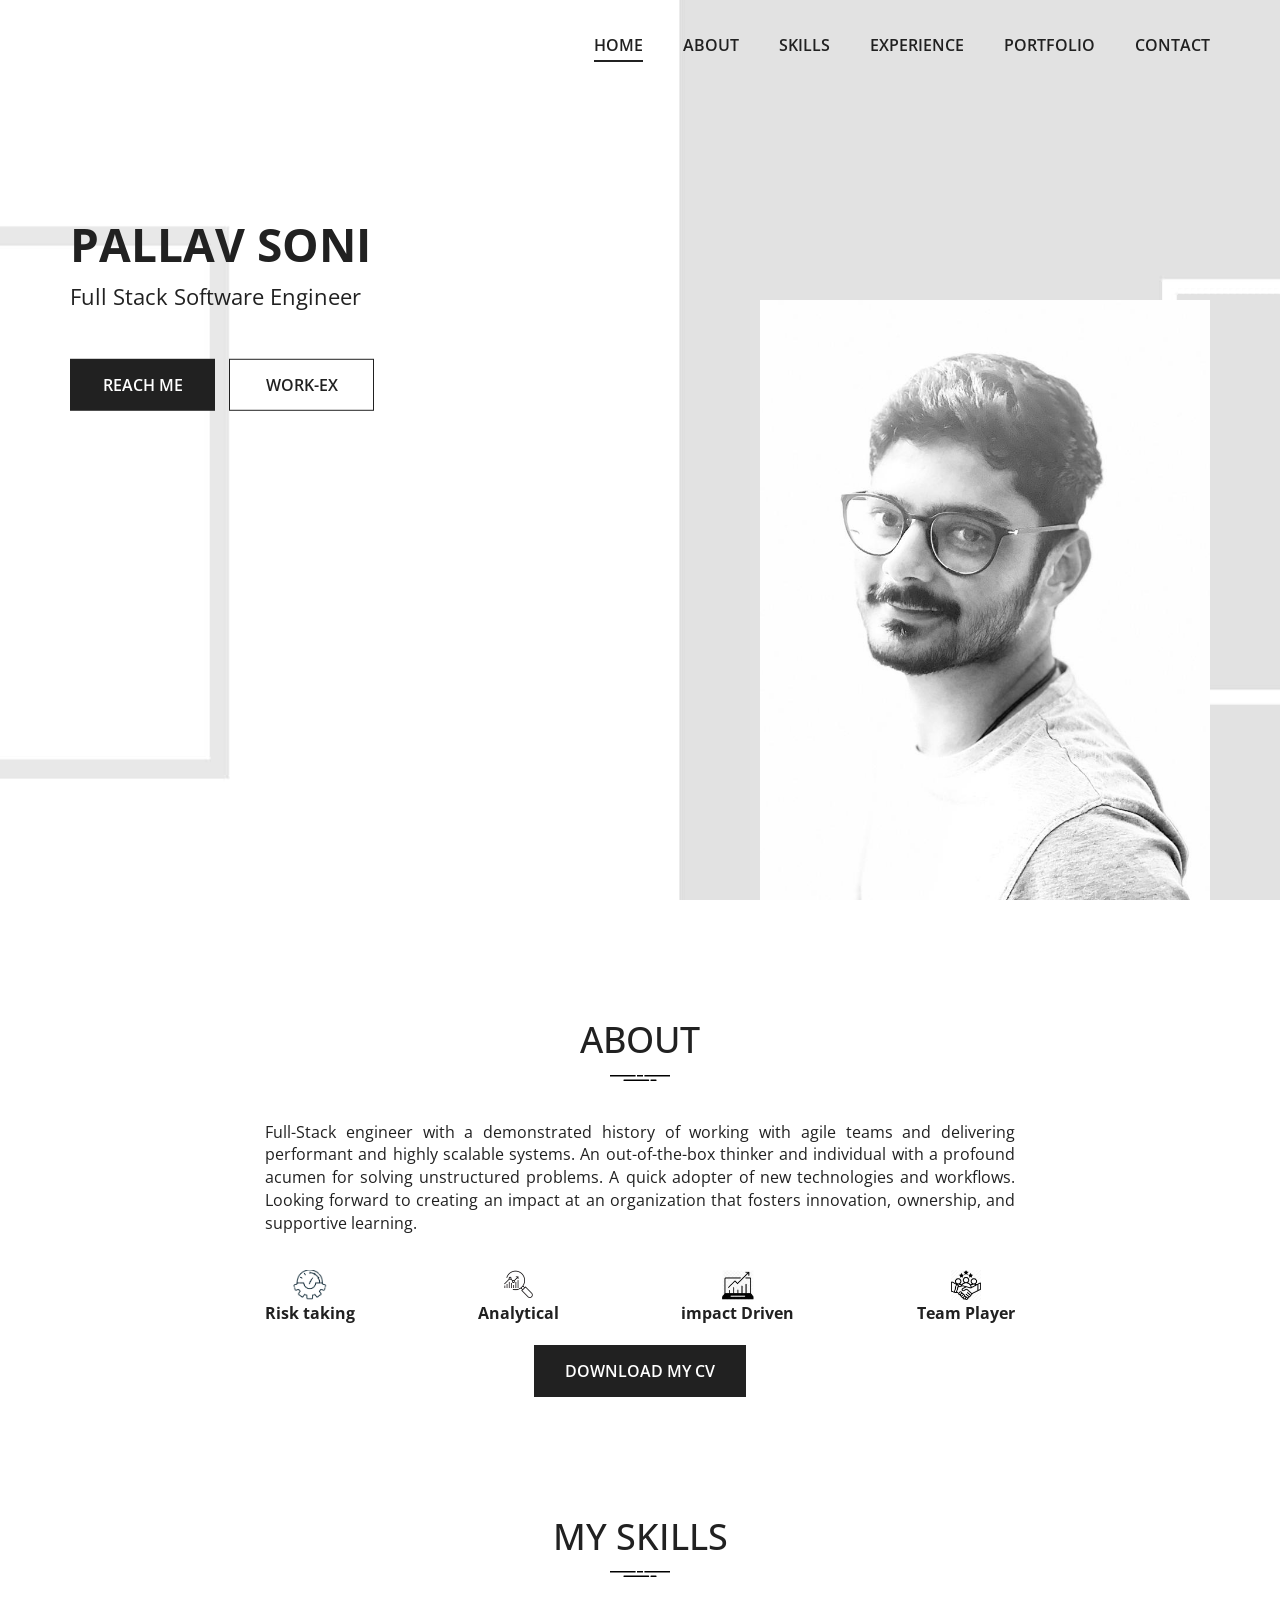
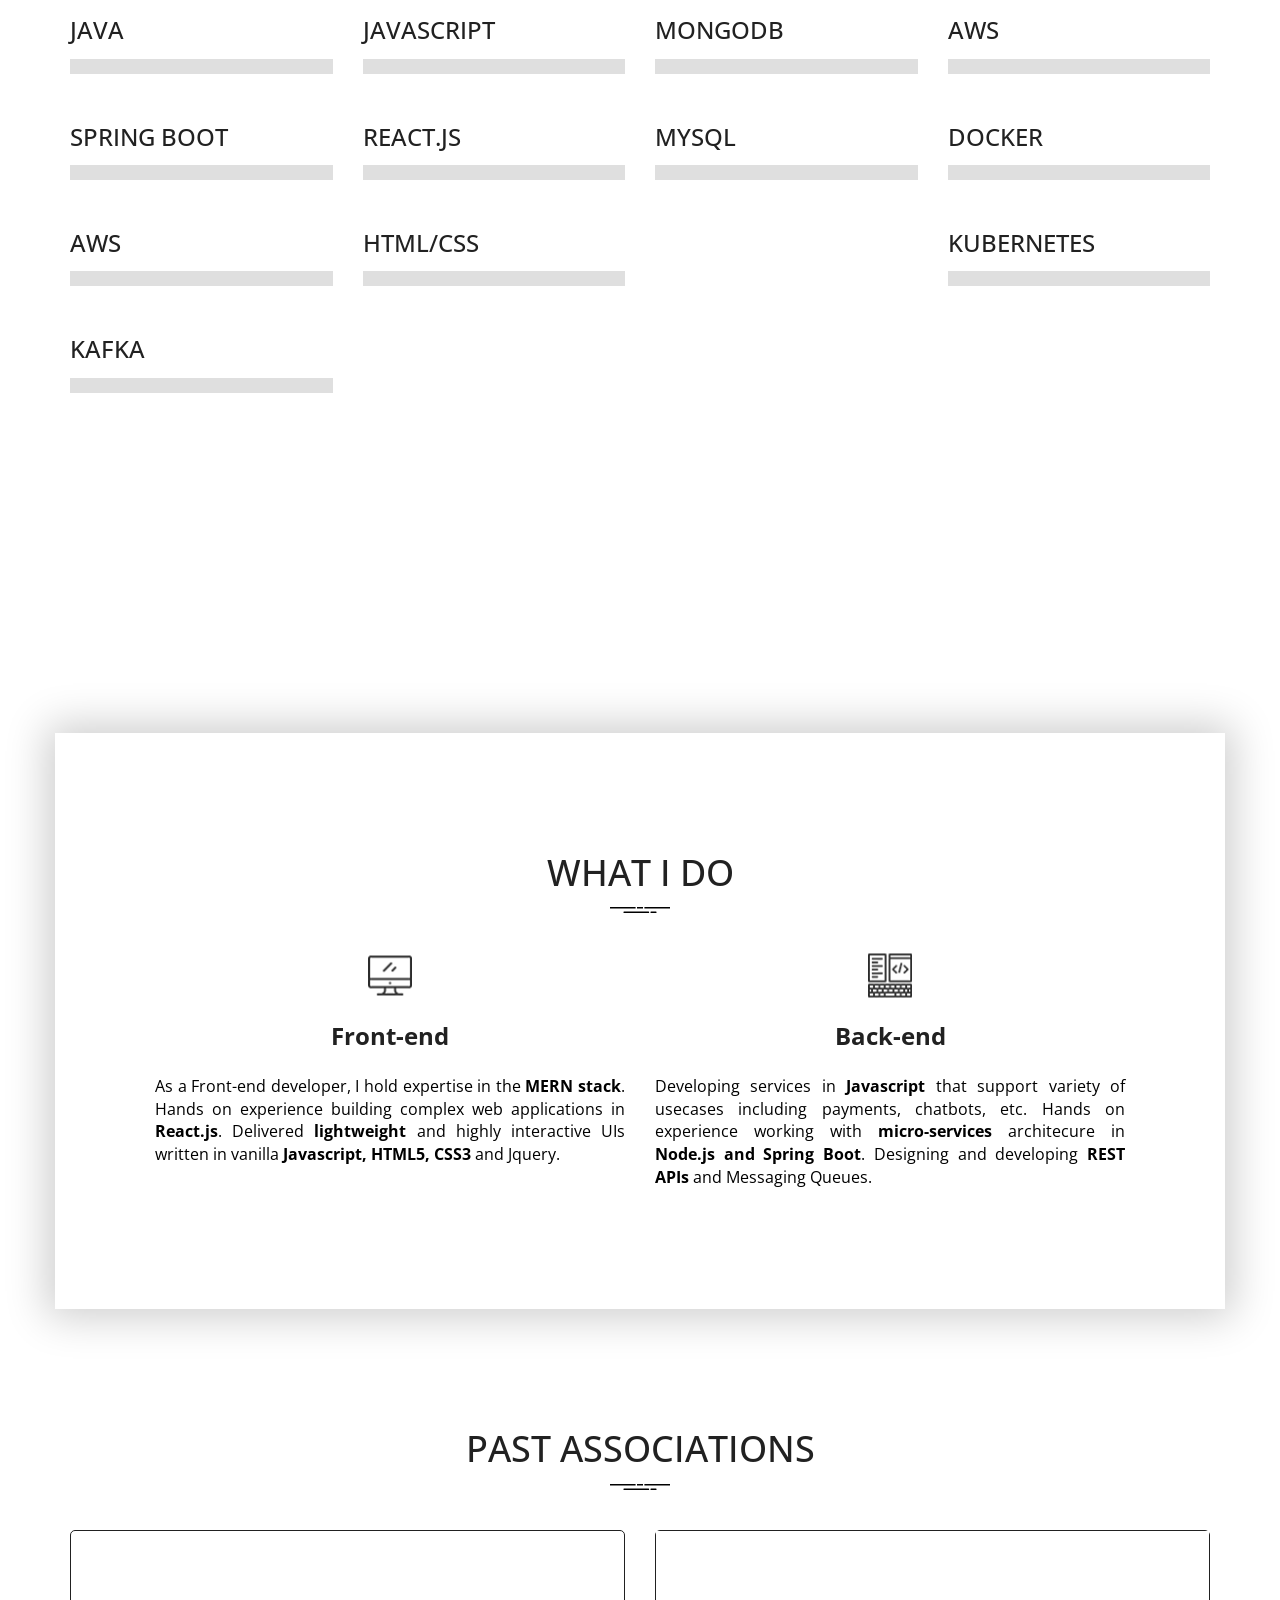
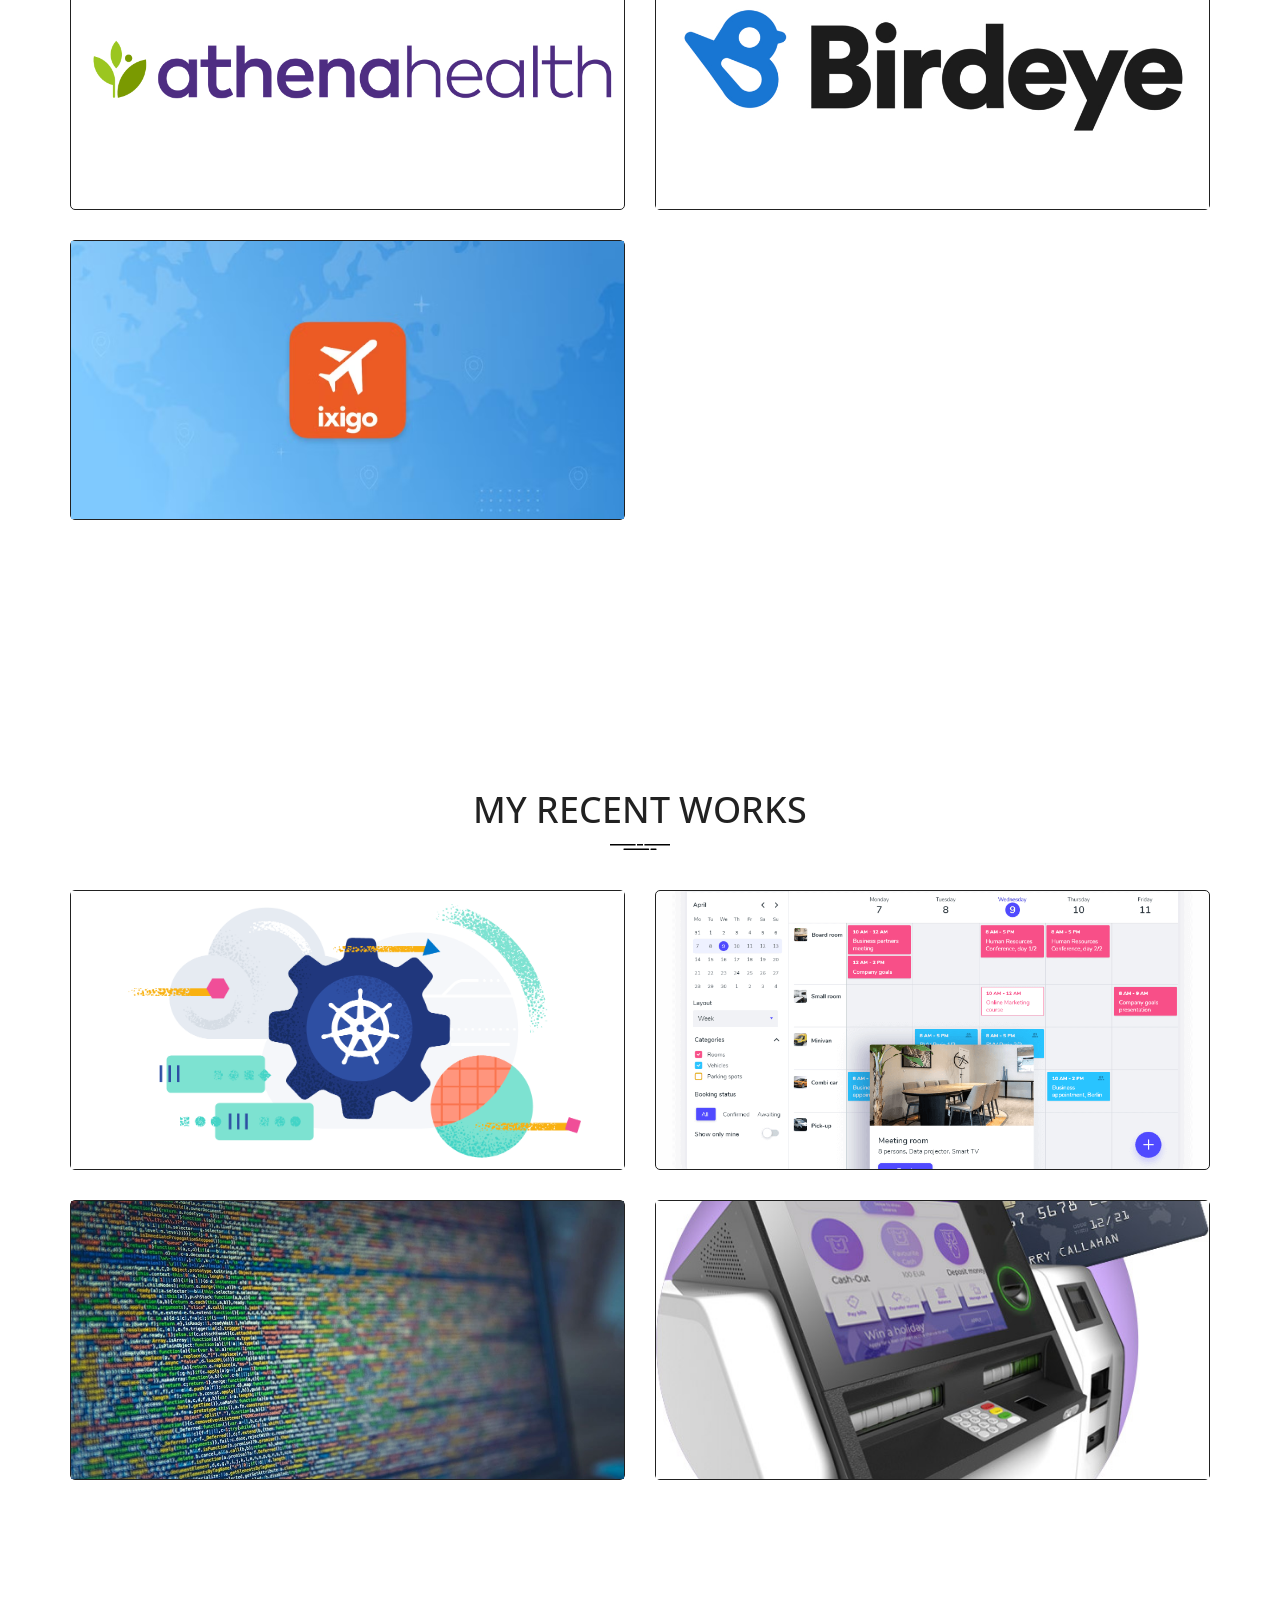
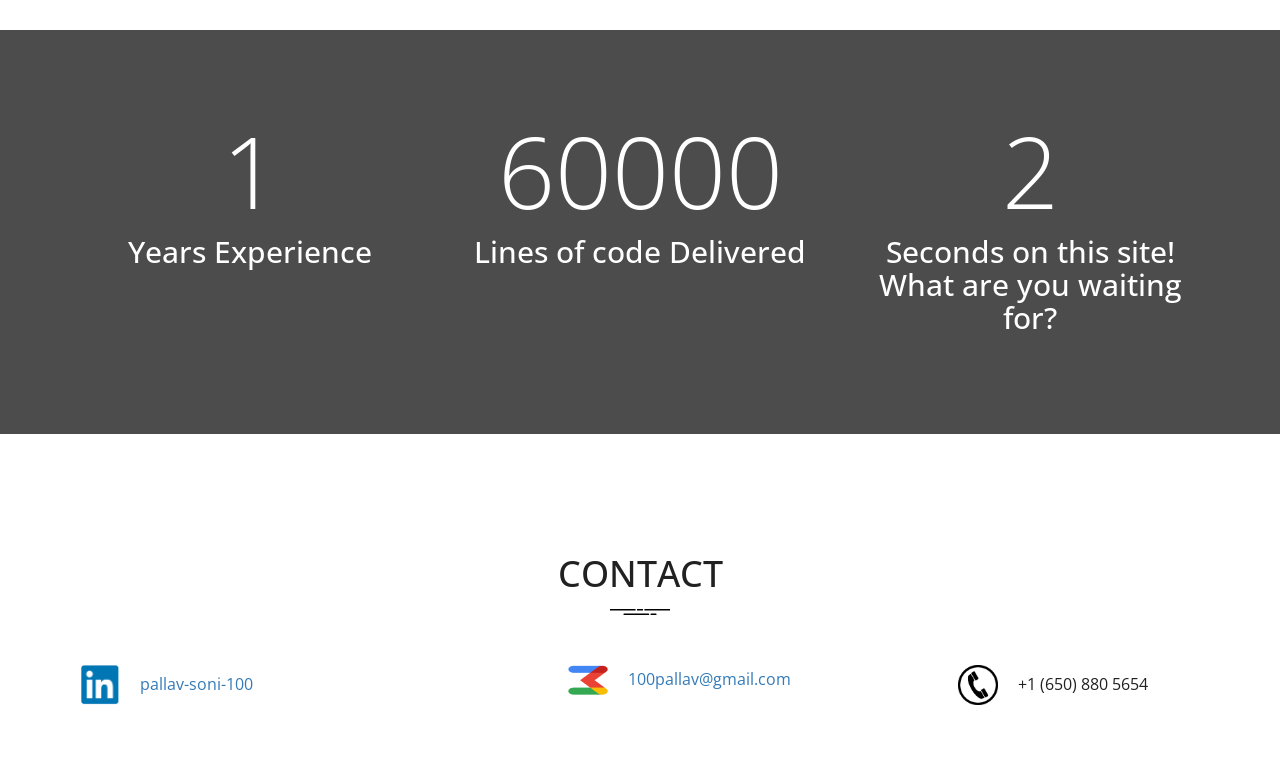
==== index.html @ d26f40dc "update" ====
<!DOCTYPE html>
<html lang="en">
<head>

    <!-- Basic Page Needs
    ================================================== -->
    <meta http-equiv="Content-Type" content="text/html; charset=utf-8">
    <meta http-equiv="X-UA-Compatible" content="IE=edge">

    <title>Portfolio</title>

    <meta name="description" content="">
    <meta name="author" content="">
    <meta name="keywords" content="">

    <!-- Mobile Specific Metas
    ================================================== -->
    <meta name="viewport" content="width=device-width, minimum-scale=1.0, maximum-scale=1.0">
    <meta name="apple-mobile-web-app-capable" content="yes" />

    <!-- Fonts -->
    <link href="https://fonts.googleapis.com/css?family=Open+Sans:300,400,600,700" rel="stylesheet">

    <!-- Favicon
    ================================================== -->
    <link rel="apple-touch-icon" sizes="180x180" href="assets/img/apple-touch-icon.png">
    <link rel="icon" type="image/png" sizes="16x16" href="assets/img/favicon.png">

    <!-- Stylesheets
    ================================================== -->
    <!-- Bootstrap core CSS -->
    <link href="assets/css/bootstrap.min.css" rel="stylesheet">

    <!-- Custom styles for this template -->
    <link href="assets/css/style.css" rel="stylesheet">
    <link href="assets/css/responsive.css" rel="stylesheet">

    <!-- HTML5 shim and Respond.js IE8 support of HTML5 elements and media queries -->
    <!--[if lt IE 9]>
    <script src="https://oss.maxcdn.com/libs/html5shiv/3.7.0/html5shiv.js"></script>
    <script src="https://oss.maxcdn.com/libs/respond.js/1.4.2/respond.min.js"></script>
    <![endif]-->

</head>
<body>

    <header id="masthead" class="site-header" data-anchor-target=".hero" data-top="background: rgba(255,255,255,0); padding: 30px 0; box-shadow: 0px 0px 20px 6px rgba(0, 0, 0, 0);" data-top-bottom="background: rgba(255,255,255,1); padding: 10px 0; box-shadow: 0px 0px 20px 6px rgba(0, 0, 0, 0.2);">
        <nav id="primary-navigation" class="site-navigation">
            <div class="container">
                <div class="navbar-header page-scroll">

                    <button type="button" class="navbar-toggle collapsed" data-target="#portfolio-perfect-collapse" aria-expanded="false" >
                        <span class="icon-bar"></span>
                        <span class="icon-bar"></span>
                        <span class="icon-bar"></span>
                    </button>
                    
                    <!-- <a href="#hero" class="site-logo"><img src="assets/img/logo.png" alt="logo"></a> -->

                </div><!-- /.navbar-header -->

                <div class="main-menu" id="portfolio-perfect-collapse">

                    <ul class="nav navbar-nav navbar-right">

                        <li class="page-scroll"><a href="#hero">Home</a></li>
                        <li class="page-scroll"><a href="#about">About</a></li>
                        <li class="page-scroll"><a href="#service">Skills</a></li>
                        <li class="page-scroll"><a href="#workex">Experience</a></li>
                        <li class="page-scroll"><a href="#portfolio">Portfolio</a></li>
                        <li class="page-scroll"><a href="#contact">Contact</a></li>
                        
                    </ul><!-- /.navbar-nav -->

                </div><!-- /.navbar-collapse -->

            </div>
        </nav><!-- /.primary-navigation -->
    </header><!-- /#header -->

    <div id="hero" class="hero">
        <div class="container">
            <div class="row">
                <div class="col-md-6">
                    <h1>Pallav Soni</h1>
                    <div class="page-scroll">
                        <p class="job-title">Full Stack Software Engineer</p>
                        <div class="clearfix visible-xxs"></div>
                        <div>
                        </br>
                        <a href="#contact" style="margin-right: 10px" class="btn btn-fill ">Reach Me</a>
                        <a href="#workex" class="btn btn-border">Work-ex</a>
                        <!-- <a href="#portfolio" class="btn btn-border">Outside Work</a> -->
                    </div>
                    </div>
                </div>
            
                <div class="col-md-6 text-right">
                    <img src="assets/img/ppp.jpg" alt="pallav soni">
                </div>
            </div>         
        </div>
    </div><!-- /.hero -->
    <!-- <div class="container">
        <div class="row">
            <a href="https://www.linkedin.com/company/athenahealth/" target="_blank" class="col-md-2 workex-item">
                <img src="assets/img/at.png" class="img-res work-img btn-border" alt="pallav soni">
            </a>
            <a href="https://www.linkedin.com/company/birdeye/" target="_blank" class="col-md-2 workex-item">
                <img src="assets/img/beye.jpeg" class="img-res work-img btn-border" alt="pallav soni">
            </a>
            <a href="https://www.linkedin.com/company/ixigo/" target="_blank"  class="col-md-2 workex-item">
                <img src="assets/img/ixi.avif" class="img-res work-img btn-border" alt="pallav soni">
            </a>
        </div>         
    </div> -->
    <main id="main" class="site-main">
        
        
        <section id="about" class="site-section section-about text-center">
            <div class="container">
                <div class="row">
                    <div class="col-md-8 col-md-offset-2">
                        <h2>About</h2>
                        <img src="assets/img/lines.svg" class="img-lines" alt="lines">
                        <p class="text-justify"> Full-Stack engineer with a demonstrated history of working with agile teams and delivering performant and highly scalable systems. An out-of-the-box thinker and individual with a profound acumen for solving unstructured problems. A quick adopter of new technologies and workflows. Looking forward to creating an impact at an organization that fosters innovation, ownership, and supportive learning.</p>
                        <div class="text-justify traits-list"> 
                            <span class="trait-item">
                                <img height="30" src="assets/img/risk.png"/>
                                <b>Risk taking</b>
                            </span>
                            <span class="trait-item">
                                <img height="30" src="assets/img/analyt.png"/>
                                <b>Analytical</b>
                            </span>
                            <span class="trait-item">
                                <img height="30" src="assets/img/impact.jpeg"/>
                                <b>impact Driven</b>
                            </span>   
                            <span class="trait-item">
                                <img height="30" src="assets/img/team.jpeg"/>
                                <b>Team Player</b>
                            </span>                        </div>                        
<a href="https://drive.google.com/file/d/1bVgTipdCfCD1JPhPyUHW-RSMj9tYXLcp/view?usp=sharing" class="btn btn-fill" target="_blank" download>Download my cv</a>
                    </div>
                </div>
            </div>
        </section><!-- /.secton-about -->

        <section class="site-section section-skills">
            <div class="container">
                <div class="text-center">
                    <h3>My Skills</h3>
                    <img src="assets/img/lines.svg" class="img-lines" alt="lines">
                </div>
                <div class="row">
                    <div class="col-md-3">
                        <div class="skill">
                            <h4>Java</h4>
                            <div class="progress">
                                <div class="progress-bar" role="progressbar" data-transitiongoal="85"></div><!-- /.progress-bar -->
                            </div><!-- /.progress -->
                        </div><!-- /.skill -->
                        <div class="skill">
                            <h4>Spring Boot</h4>
                            <div class="progress">
                                <div class="progress-bar" role="progressbar" data-transitiongoal="75"></div><!-- /.progress-bar -->
                            </div><!-- /.progress -->
                        </div><!-- /.skill -->
                        <div class="skill">
                            <h4>AWS</h4>
                            <div class="progress">
                                <div class="progress-bar" role="progressbar" data-transitiongoal="80"></div><!-- /.progress-bar -->
                            </div><!-- /.progress -->
                        </div><!-- /.skill -->
                        
                        <div class="skill">
                            <h4>Kafka</h4>
                            <div class="progress">
                                <div class="progress-bar" role="progressbar" data-transitiongoal="70"></div><!-- /.progress-bar -->
                            </div><!-- /.progress -->
                        </div><!-- /.skill -->
                    </div>
                    <div class="col-md-3">
                        <div class="skill">
                            <h4>Javascript</h4>
                            <div class="progress">
                                <div class="progress-bar" role="progressbar" data-transitiongoal="82"></div><!-- /.progress-bar -->
                            </div><!-- /.progress -->
                        </div><!-- /.skill -->
                        <div class="skill">
                            <h4>React.Js</h4>
                            <div class="progress">
                                <div class="progress-bar" role="progressbar" data-transitiongoal="90"></div><!-- /.progress-bar -->
                            </div><!-- /.progress -->
                        </div><!-- /.skill -->
                        <div class="skill">
                            <h4>Html/css</h4>
                            <div class="progress">
                                <div class="progress-bar" role="progressbar" data-transitiongoal="100"></div><!-- /.progress-bar -->
                            </div><!-- /.progress -->
                        </div><!-- /.skill -->
                    </div>
                    <div class="col-md-3">
                        <div class="skill">
                            <h4>MongoDB</h4>
                            <div class="progress">
                                <div class="progress-bar" role="progressbar" data-transitiongoal="95"></div><!-- /.progress-bar -->
                            </div><!-- /.progress -->
                        </div><!-- /.skill -->
                        <div class="skill">
                            <h4>MySQL</h4>
                            <div class="progress">
                                <div class="progress-bar" role="progressbar" data-transitiongoal="90"></div><!-- /.progress-bar -->
                            </div><!-- /.progress -->
                        </div><!-- /.skill -->
                    </div>
                    <div class="col-md-3">
                        <div class="skill">
                            <h4>AWS</h4>
                            <div class="progress">
                                <div class="progress-bar" role="progressbar" data-transitiongoal="60"></div><!-- /.progress-bar -->
                            </div><!-- /.progress -->
                        </div><!-- /.skill -->
                        <div class="skill">
                            <h4>Docker</h4>
                            <div class="progress">
                                <div class="progress-bar" role="progressbar" data-transitiongoal="75"></div><!-- /.progress-bar -->
                            </div><!-- /.progress -->
                        </div><!-- /.skill -->
                        <div class="skill">
                            <h4>Kubernetes</h4>
                            <div class="progress">
                                <div class="progress-bar" role="progressbar" data-transitiongoal="70"></div><!-- /.progress-bar -->
                            </div><!-- /.progress -->
                        </div><!-- /.skill -->
                    </div>
                </div>
            </div>
        </section><!-- /.secton-skills -->

        <section id="service" class="site-section section-services overlay text-center">
            <div class="container">
                <div class="row">
                    <div class="col-md-12">
                        <h3>What i do</h3>
                        <img src="assets/img/lines.svg" class="img-lines" alt="lines">
                    </div>
                    <div class="col-sm-6">
                        <div class="service">
                            <img src="assets/img/front-end.svg" alt="Front End Developer">
                            <h4>Front-end</h4>
                            <p class="text-justify">As a Front-end developer, I hold expertise in the <b>MERN stack</b>. Hands on experience building complex web applications in <b>React.js</b>. Delivered <b>lightweight</b> and highly interactive UIs written in vanilla <b>Javascript, HTML5, CSS3</b> and Jquery.</p>
                        </div><!-- /.service -->
                    </div>
                    <div class="col-sm-6">
                        <div class="service">
                            <img src="assets/img/back-end.svg" alt="Back End Developer">
                            <h4>Back-end</h4>
                            <p class="text-justify">Developing services in <b>Javascript</b> that support variety of usecases including payments, chatbots, etc. Hands on experience working with <b>micro-services</b> architecure in <b>Node.js and Spring Boot</b>. Designing and developing <b>REST APIs</b> and Messaging Queues.</p>
                        </div><!-- /.service -->
                    </div>
                </div>
            </div>
        </section><!-- /.secton-services -->


        <section id="workex" class="site-section section-portfolio">
            <div class="container">
                <div class="text-center">
                    <h3>Past Associations</h3>
                    <img src="assets/img/lines.svg" class="img-lines" alt="lines">
                </div>
                <div class="row">
                    <div class="col-md-6 col-xs-6">
                        <div class="portfolio-item" id="#workex1" onclick="openModal('#workex1')">
                            <img src="assets/img/at.png" class="img-res fit" alt="">
                            <div class="portfolio-item-info">
                                <h4>AthenaHealth</h4>
                                <!-- <a href="#" data-toggle="modal" data-target="#workex1"><span class="glyphicon glyphicon-eye-open"></span></a> -->
                                <a href="https://www.linkedin.com/company/athenahealth/" target="_blank"><span class="glyphicon glyphicon-link"></span> <span class="tooltiptext">LinkedIn</span></a>
                            </div>
                        </div>
                    </div>
                    <div class="col-md-6 col-xs-6">
                        <div class="portfolio-item" id="#workex2" onclick="openModal('#workex2')">
                            <img src="assets/img/beye.jpeg" class="img-res" alt="">
                            <div class="portfolio-item-info">
                                <h4>Birdeye
                               </h4>
                                <!-- <a href="#" data-toggle="modal" data-target="#workex2"><span class="glyphicon glyphicon-eye-open"></span></a> -->
                                <a href="https://www.linkedin.com/company/birdeye/"><span class="glyphicon glyphicon-link"></span> <span class="tooltiptext">LinkedIn</span></a>
                            </div>
                        </div>
                    </div>
                    <div class="col-md-6 col-xs-6">
                        <div class="portfolio-item" id="#workex3" onclick="openModal('#workex3')">
                            <img src="assets/img/ixi.avif" class="img-res" alt="">
                            <div class="portfolio-item-info">
                                <h4>Ixigo</h4>
                                <!-- <a href="#" data-toggle="modal" data-target="#workex3"><span class="glyphicon glyphicon-eye-open"></span></a> -->
                                <a href="https://github.com/pallav100/Dice-Roll-Skill" target="_blank"><span class="glyphicon glyphicon-link"></span>   <span class="tooltiptext">LinkedIn</span>
                                </a>
                            </div>
                        </div>
                    </div>
            </div>
        </section>

        <section id="portfolio" class="site-section section-portfolio">
            <div class="container">
                <div class="text-center">
                    <h3>My recent Works</h3>
                    <img src="assets/img/lines.svg" class="img-lines" alt="lines">
                </div>
                <div class="row">
                    
                   
                    <div class="col-md-6 col-xs-6">
                        <div class="portfolio-item"  onclick="openModal('#portfolioItem3')">
                            <img src="assets/img/plantd.png" class="img-res" alt="">
                            <div class="portfolio-item-info">
                                <h4>PlantD</h4>
                                <!-- <a href="#" data-toggle="modal" data-target="#portfolioItem3"><span class="glyphicon glyphicon-eye-open"></span></a> -->
                                <a href="https://plantd.org/" target="_blank"><span class="glyphicon glyphicon-link"></span><span class="tooltiptext">Website</span></a>
                            </div><!-- /.portfolio-item-info -->
                        </div><!-- /.portfolio-item -->
                    </div>
                    <div class="col-md-6 col-xs-6">
                        <div class="portfolio-item" onclick="openModal('#portfolioItem4')">
                            <img src="assets/img/reserv.png" class="img-res" alt="">
                            <div class="portfolio-item-info">
                                <h4>ResErVent - A room reservation service for CMU </h4>
                                <a href="https://github.com/pallav100/Reservent" target="_blank"><span class="glyphicon glyphicon-link"></span><span class="tooltiptext">Github</span></a>
                            </div><!-- /.portfolio-item-info -->
                        </div><!-- /.portfolio-item -->
                    </div>
                    <div class="col-md-6 col-xs-6">
                        <div class="portfolio-item" onclick="openModal('#portfolioItem2')">
                            <img src="assets/img/p2.jpg" class="img-res" alt="">
                            <div class="portfolio-item-info">
                                <h4>JQual - Static Code Analysis Tool
                               </h4>
                                <a href="https://github.com/RefactoringS23/Smell-Detector" target="_blank"><span class="glyphicon glyphicon-link"></span><span class="tooltiptext">Github</span></a>
                            </div><!-- /.portfolio-item-info -->
                        </div><!-- /.portfolio-item -->
                    </div>
                    <div class="col-md-6 col-xs-6">
                        <div class="portfolio-item" onclick="openModal('#portfolioItem1')">
                            <img src="assets/img/atm.jpeg" class="img-res" alt="">
                            <div class="portfolio-item-info">
                                <h4>ATM Software</h4>
                                <a href="https://github.com/pallav100/ATM" target="_blank"><span class="glyphicon glyphicon-link"></span><span class="tooltiptext">Github</span></a>
                            </div><!-- /.portfolio-item-info -->
                        </div><!-- /.portfolio-item -->
                    </div>
                </div>
            </div>
        </section><!-- /.secton-portfolio -->

        
        <!-- /.secton-portfolio -->

        <section class="site-section section-counters text-center">
            <div class="container">
                <div class="row">
                    <div class="col-sm-4 col-xs-12">
                        <p class="counter start" data-to="2" data-speed="2000">0</p>
                        <h4>Years Experience</h4>
                    </div>
                    <div class="col-sm-4 col-xs-12">
                        <p class="counter start" data-to="200000" data-speed="2000">0</p>       
                        <h4>Lines of code Delivered</h4>      
                    </div>
                    <div class="col-sm-4 col-xs-12">
                        <p id="infinity" class="counter" data-from="0" data-to="1" data-speed="1000">0</p>
                        <h4>Seconds on this site!<br>What are you waiting for?</h4>
                    </div>
                </div>
            </div>
        </section><!-- /.section-counters -->

        <section id="contact" class="site-section text-center pb-5">
            <div class="container">

                <h3>Contact</h3>
                <img src="assets/img/lines.svg" class="img-lines" alt="lines">
                    <div class="row">
                        <div class="col-sm-5 contact-item">
                            <img height="40" width="40" src="assets/img/linkedin.png" alt="">
                            <a target="_blank" href="https://www.linkedin.com/in/pallav-soni-100/">pallav-soni-100</a>
                        </div>
                        <div class="col-sm-4 contact-item">
                            <img height="30" width="40" src="assets/img/gmail.png" alt="">
                            <a target="_blank" href="mailto:100pallav@gmail.com">100pallav@gmail.com</a>
                        </div>
                        <div class="col-sm-3 contact-item">
                            <img height="40" width="40" src="assets/img/phone.png" alt="">
                            <span>+1 (650) 880 5654</span>
                        </div>
                    </div>
            </div>
        </section><!-- /.section-form -->

    </main><!-- /#main -->

    <footer id="colophon" class="site-footer hide">
        <div class="container">
            <div class="row">
                <div class="col-sm-4 col-xs-12">
                    <a class="icon facebook-bg" href="#"><i class="icon-facebook"></i></a>
                    <a class="icon twitter-bg" href="#"><i class="icon-twitter"></i></a>
                    <a class="icon gplus-bg" href="#"><i class="icon-linkedin"></i></a>
                    <a class="icon linkedin-bg" href="#"><i class="icon-gplus"></i></a>
                </div>
                <div class="col-sm-4 col-sm-offset-0 col-xs-6 col-xs-offset-3"><p class="copyright">2017. All Rights Reserved</p></div>
                <div class="col-sm-4 col-xs-3">
                    <div class="text-right page-scroll">
                        <a class="icon icon-up-bg" href="#hero"><i class="icon-up"></i></a>
                    </div>
                </div>
            </div>
        </div>
    </footer><!-- /#footer -->

    <!-- Modals -->
    <div id="workex1" class="modal fade work-modal" role="dialog">
        <div class="modal-dialog">
          <div class="modal-content">
            <div class="modal-header">
              <a onclick="closeModal('#workex1')" class="close" data-dismiss="modal"><span class="glyphicon glyphicon-remove"></span></a>
              <img class="img-res" src="assets/img/at.png" alt="">
            </div>
            <div class="modal-body">
              <h4 class="modal-title">Software Engineering Intern</h4>
              <p><b>Highlight: </b></p>
              <p>Development and pracitices within in a large team. Modular and futuristic code. Monitoring and performance improvements.</p>
          <p><b>Projects:</b> </p>
          <li>Launched a suite of React artifacts onto the NPM registry, enabling easy reuse of core functionalities and streamlined versioning </li>
          <li>Implemented HIPAA-compliant call-to-action status tags UI to monitor patient progress in a care program.</li>
          <li>Added API performance monitoring using Grafana K6 and optimized performance under peak load.</li>  
          <p></p>
          <p><b>Tech stack: </b> Javascript, NodeJS, React.js, Spring Boot, Jest, Junit, Typescript, GraphQL, AWS, and SQL.
          </p>
    
        </div>
            <div class="modal-footer">
              <a href="https://github.com/pallav100/ATM" class="btn btn-fill">Visit Page</a>
            </div>
          </div><!-- /.modal-content -->
        </div><!-- /.modal-dialog -->
      </div><!-- /.modal -->
      <div id="workex2" class="modal fade work-modal" role="dialog">
        <div class="modal-dialog">
          <div class="modal-content">
            <div class="modal-header">
              <a onclick="closeModal('#workex2')" class="close" data-dismiss="modal"><span class="glyphicon glyphicon-remove"></span></a>
              <img class="img-res" src="assets/img/beye.jpeg" alt="">
            </div>
            <div class="modal-body">
              <h4 class="modal-title">Software Engineer</h4>
              <p><b>Highlight: </b></p>
          <p></p>Agile software development keeping scale in mind. Owned projects end-2-end. Brief experince of mentoring junior engineers.</p>
          <p><b>Projects: </b></p>
          <li>Developed reports dashboard with a REST-based HTML to PDF service in node.js, slashing PDF generation time by 40%.</li>
          <li>Established a highly scalable payment micro-service, seamlessly managing 2K transactions per minute in Alpha.</li>  
          <li>Laid the foundation for the adoption of Typescript into the frontend monolith application. </li>
          <li>Investigated and fixed security loopholes in a client-server architecture supporting 5M+ users, boosting defense</li>
          <p></p>
          <p><b>Tech Stack:</b></p>
          <p>Javascript, Node.js, Java, Spring Boot, React.js, Redux, ElasticSearch, Redis, Kafka, and MongoDB.
        </p>

            </div>
            <div class="modal-footer">
              <a href="https://github.com/pallav100/ATM" class="btn btn-fill">Visit Page</a>
            </div>
          </div><!-- /.modal-content -->
        </div><!-- /.modal-dialog -->
      </div><!-- /.modal -->
      <div id="workex3" class="modal fade work-modal" role="dialog">
        <div class="modal-dialog">
          <div class="modal-content">
            <div class="modal-header">
              <a onclick="closeModal('#workex3')" class="close" data-dismiss="modal"><span class="glyphicon glyphicon-remove"></span></a>
              <img class="img-res" src="assets/img/ixi.avif" alt="">
            </div>
            <div class="modal-body">
              <h4 class="modal-title">Software Developer</h4>
              <p><b>Highlight: </b></p>
          <p></p>Devleoped interactive dasboard and optimized web page performance</p>
          <p><b>Projects: </b></p>
          <li style="text-align: justify; font-size: 14px;">Boosted itinerary webpage performance with lazy loading DOM and react memoization, resulting in quicker
            checkouts, higher customer conversions, and a Lighthouse score surge from 78 to 95.</li>
          <li style="text-align: justify; font-size: 14px;">Led a team of 4 to engineer an interactive business analytics dashboard using d3.js, capable of generating
            alerts for business metrics, and reporting any threshold violations</li>
          <p></p>
            <p><b>Tech Stack: </b></p>
            <p>Javascript, Jquery, NodeJS, ReactJS, Apollo + GraphQL, StoryBook, Jest, Babel, d3.js, SQL</p>

            </div>
            <div class="modal-footer">
              <a href="https://github.com/pallav100/ATM" class="btn btn-fill">Visit Page</a>
            </div>
          </div><!-- /.modal-content -->
        </div><!-- /.modal-dialog -->
      </div><!-- /.modal -->
    <div id="portfolioItem1" class="modal fade" role="dialog">
      <div class="modal-dialog">
        <div class="modal-content">
          <div class="modal-header">
            <a onclick="closeModal('#portfolioItem1')" class="close" data-dismiss="modal"><span class="glyphicon glyphicon-remove"></span></a>
            <img class="img-res" src="assets/img/atm.jpeg" alt="">
          </div>
          <div class="modal-body">
            <h4 class="modal-title">ATM Software</h4>
            <p><b>Purpose</b></p>
        <p></p>To support ATM operations - Withdraw/add money, balance enquiry, block card, change pin, notification</p>
        <p><b>Architecure style</b> - Micro-Services</p>
        <p><b>Technologies</b></p>
        <li>Spring Boot</li>
        <li> Eureka Discovery Client</li>
        <li>Webflux</li>  
        <li>MongoDB</li>
          </div>
          <div class="modal-footer">
            <a href="https://github.com/pallav100/ATM" class="btn btn-fill">Visit Page</a>
          </div>
        </div><!-- /.modal-content -->
      </div><!-- /.modal-dialog -->
    </div><!-- /.modal -->

    <div id="portfolioItem2" class="modal fade" role="dialog">
      <div class="modal-dialog">
        <div class="modal-content">
          <div class="modal-header">
            <a onclick="closeModal('#portfolioItem2')" class="close" data-dismiss="modal"><span class="glyphicon glyphicon-remove"></span></a>
            <img class="img-res" src="assets/img/p2.jpg" alt="">
          </div>
          <div class="modal-body">
            <h4 class="modal-title">JQual - Static Code Analysis Tool for Java Applications
            </h4>
            <p><b>Purpose</b></p>
            <p>A static analysis tool capable of finding code smells and recommending refactoring operations to improve code quality of Java projects.</p>
                    <p><b>Technologies</b></p>
                    <li>Java</li> 
                    <li>Eclipse JDT </li>
                    <li> Junit</li>
            </div>        
          <div class="modal-footer">
            <a href="#" class="btn btn-fill">Visit Page</a>
          </div>
        </div><!-- /.modal-content -->
      </div><!-- /.modal-dialog -->
    </div><!-- /.modal -->

    <div id="portfolioItem3" class="modal fade" role="dialog">
      <div class="modal-dialog">
        <div class="modal-content">
          <div class="modal-header">
            <a onclick="closeModal('#portfolioItem3')" class="close" data-dismiss="modal"><span class="glyphicon glyphicon-remove"></span></a>
            <img class="img-res" src="assets/img/plantd.png" alt="">
          </div>
          <div class="modal-body">
            <h4 class="modal-title">PlantD</h4>
            <p><b>Purpose</b></p>
            <p>A custom alexa skill capabale of playing a dice roll game and listing top 10 high scores. </p>
                <p><b>Architecure style</b> - Server-less (lambda)</p>
                    <p><b>Technologies</b></p>
                    <li>Node.js</li> 
                    <li>AWS Lambda </li>
                    <li> AWS DynamoDB</li>
                    <li>Alexa-skill-tesing-framework</li>  
                    <li>Typescript</li> 
            </div>
          <div class="modal-footer">
            <a href="https://github.com/pallav100/Dice-Roll-Skill"target="_blank" class="btn btn-fill">Visit Page</a>
          </div>
        </div><!-- /.modal-content -->
      </div><!-- /.modal-dialog -->
    </div><!-- /.modal -->

    <div id="portfolioItem4" class="modal fade" role="dialog">
      <div class="modal-dialog">
        <div class="modal-content">
          <div class="modal-header">
            <a onclick="closeModal('#portfolioItem4')" class="close" data-dismiss="modal"><span class="glyphicon glyphicon-remove"></span></a>
            <img class="img-res" src="assets/img/reserv.png" alt="">
          </div>
          <div class="modal-body">
            <h4 class="modal-title">ResErVent</h4>
            <p><b>Purpose</b></p>
            <p>An application to replace the cumbersome calendar based room reservation system at Carnegie Mellon University with an intuitive dashboard for instant room reservations, creating events, automated invites and getting priority sibscriptions to events.
                <p><b>Architecure style</b> - Micro-Services</p>
                    <p><b>Technologies</b></p>
                    <li>Node.js</li> 
                    <li>React.js</li> 
                    <li>Jest</li>  
                    <li>Seneca</li>  
                    <li>Docker </li>
                    <li> MonogDB</li>
                </div>
          <div class="modal-footer">
            <a href="https://github.com/pallav100/Reservent" target="_blank" class="btn btn-fill">Visit Page</a>
          </div>
        </div><!-- /.modal-content -->
      </div><!-- /.modal-dialog -->
    </div><!-- /.modal -->

    <div id="portfolioItem5" class="modal fade" role="dialog">
      <div class="modal-dialog">
        <div class="modal-content">
          <div class="modal-header">
            <a onclick="closeModal('#portfolioItem5')" class="close" data-dismiss="modal"><span class="glyphicon glyphicon-remove"></span></a>
            <img class="img-res" src="assets/img/p5.jpg" alt="">
          </div>
          <div class="modal-body">
            <h4 class="modal-title">Project title</h4>
            <p>Lorem ipsum dolor sit amet, consectetur adipiscing elit. Donec commodo finibus tristique. Maecenas dignissim condimentum sem eu tincidunt. Curabitur in dui quis magna vestibulum pulvinar a ut urna. Nam pellentesque mattis urna. Aenean eget lectus sit amet turpis facilisis consectetur quis vel ante. Integer in massa ut nibh ultricies sagittis imperdiet in ante. Nam sed turpis vel ante placerat feugiat ac tempus magna. Nam aliquet ullamcorper dolor non hendrerit.</p>
          </div>
          <div class="modal-footer">
            <a href="#" class="btn btn-fill">Visit Page</a>
          </div>
        </div><!-- /.modal-content -->
      </div><!-- /.modal-dialog -->
    </div><!-- /.modal -->

    <div id="portfolioItem6" class="modal fade" role="dialog">
      <div class="modal-dialog">
        <div class="modal-content">
          <div class="modal-header">
            <a onclick="closeModal('#portfolioItem6')" class="close" data-dismiss="modal"><span class="glyphicon glyphicon-remove"></span></a>
            <img class="img-res" src="assets/img/p6.jpg" alt="">
          </div>
          <div class="modal-body">
            <h4 class="modal-title">Project title</h4>
            <p>Lorem ipsum dolor sit amet, consectetur adipiscing elit. Donec commodo finibus tristique. Maecenas dignissim condimentum sem eu tincidunt. Curabitur in dui quis magna vestibulum pulvinar a ut urna. Nam pellentesque mattis urna. Aenean eget lectus sit amet turpis facilisis consectetur quis vel ante. Integer in massa ut nibh ultricies sagittis imperdiet in ante. Nam sed turpis vel ante placerat feugiat ac tempus magna. Nam aliquet ullamcorper dolor non hendrerit.</p>
          </div>
          <div class="modal-footer">
            <a href="#" class="btn btn-fill">Visit Page</a>
          </div>
        </div><!-- /.modal-content -->
      </div><!-- /.modal-dialog -->
    </div><!-- /.modal -->

    <!-- Bootstrap core JavaScript
    ================================================== -->
    <!-- Placed at the end of the document so the pages load faster -->
    <script src="https://ajax.googleapis.com/ajax/libs/jquery/3.1.1/jquery.min.js"></script>
    <script src="assets/js/bootstrap.min.js"></script>
    <script src="https://cdnjs.cloudflare.com/ajax/libs/jquery-easing/1.4.1/jquery.easing.min.js"></script>
    <script src="assets/js/skrollr.min.js"></script>
    <script src="https://cdnjs.cloudflare.com/ajax/libs/bootstrap-progressbar/0.9.0/bootstrap-progressbar.min.js"></script>
    <script src="assets/js/jquery.countTo.min.js"></script>
    <script src="assets/js/script.js"></script>
  
</body>
</html>
---- assets/css/style.css ----
/*
 * Theme Name: 
 * Theme URI: 
 * Author: Milan Savov
 * Author URI/Mail: milan.savov@gmail.com
 * Version: 1.0
 * */

/* FONT
================================================== */
@font-face {
  font-family: 'fontello';
  src: url('../fonts/fontello.eot?37927580');
  src: url('../fonts/fontello.eot?37927580#iefix') format('embedded-opentype'),
       url('../fonts/fontello.woff2?37927580') format('woff2'),
       url('../fonts/fontello.woff?37927580') format('woff'),
       url('../fonts/fontello.ttf?37927580') format('truetype'),
       url('../fonts/fontello.svg?37927580#fontello') format('svg');
  font-weight: normal;
  font-style: normal;
}
 
 [class^="icon-"]:before, [class*=" icon-"]:before {
  font-family: "fontello";
  font-style: normal;
  font-weight: normal;
  speak: none;
  display: inline-block;
  text-decoration: inherit;
  width: 1em;
  margin-right: .2em;
  text-align: center;
  font-variant: normal;
  text-transform: none;
  line-height: 1em;
  margin-left: .2em;
  -webkit-font-smoothing: antialiased;
  -moz-osx-font-smoothing: grayscale;
}
 
.icon-twitter:before { content: '\f099'; } /* '' */
.icon-facebook:before { content: '\f09a'; } /* '' */
.icon-gplus:before { content: '\f0d5'; } /* '' */
.icon-linkedin:before { content: '\f0e1'; } /* '' */
.icon-linkedin:before { content: '\f0e1'; } /* '' */
.icon-up:before { content: '\f176'; } /* '' */

/* CUSTOM RESETS
================================================== */
a {
    transition: color 0.25s ease-in-out;
    -moz-transition: color 0.25s ease-in-out;
    -webkit-transition: color 0.25s ease-in-out;
    -o-transition: color 0.25s ease-in-out;
    -ms-transition: color 0.25s ease-in-out;
}

a:focus,
a:hover {
    outline: 0 none;
    text-decoration: none;
}

h4 {
    font-size: 30px;
}

/* Buttons */ 
.btn {
    min-width: 145px;
    line-height: 50px;
    padding: 0 30px;
    font-size: 16px;
    font-weight: 600;
    text-transform: uppercase;
    border-radius: 0;
    transition: box-shadow 0.25s ease-in-out;
    -moz-transition: box-shadow 0.25s ease-in-out;
    -webkit-transition: box-shadow 0.25s ease-in-out;
    -o-transition: box-shadow 0.25s ease-in-out;
    -ms-transition: box-shadow 0.25s ease-in-out;
}

.btn-fill {
    color: #fff;
    background-color: #212121;
}

.btn-border {
    background-color: transparent;
    color: #212121;
    border: 1px solid #212121; 
}

.btn-fill:hover,
.btn-fill:focus {
    color: #fff;
}

.btn:hover,
.btn:focus {
    box-shadow: 0px 10px 18px 0px rgba(0, 0, 0, 0.15);
}

/* Input fields */
.form-control {
    padding-left: 10px;
    border: 0;
    border-bottom: 1px solid #212121;
    border-radius: 0;
    background-color: transparent; 
    box-shadow: none;
    outline: 0 none transparent;
    -webkit-appearance:none;
 }

textarea {
    margin-top: 40px;
    min-height: 200px;
    resize: none;
}

.form-control:focus {
    box-shadow: none;
    border-bottom-color: #e1e1e1;
}

::-moz-placeholder,
::-webkit-input-placeholder {
    font-size: 16px;
}

/* LAYOUT
================================================== */
html, body {
    width: 100%;
    height: 100%;
    margin: 0;
    padding: 0;
    font-family: 'Open Sans', sans-serif;
    font-size: 16px;
    color: #212121;
}

.img-res {
    display: block;
    width: 100vw;
    height: 100vh;
    max-width: 100%;
    max-height: 100%;
    object-fit: cover;
}
.work-img {
    height: 16vh;
    width: 20vw;
    display: inline;
    background-size: cover;
    /* hover */
}

.workex-item {
    display: inline;
    cursor: pointer;
    background-size: cover;

}
.modal-content{
    border: 2px solid ;
    border-radius: 20px !important;
    padding: 5px !important;
}
.work-modal {
        font-size: 15px;
}
.img-git ::before{
    border: 1px solid #fff;
    border-radius: 50%;
    /* width: 10px;
    height: 10px; */

}

.visible-xxs {
    display: none;
}

/* Background-color */
.gray-bg {
    background-color: #e1e1e1;
}

/* HEADER
================================================== */
.site-header {
    position: fixed;
    top: 0;
    width: 100%;
    background-color: transparent;
    z-index: 5;
}

.site-logo img {
    padding-bottom: 2px;
}

/* Navigation */
.navbar-nav > li > a {
    padding: 5px 0;
    font-weight: 600;
    color: #212121;
    text-transform: uppercase;
    border-bottom: 2px solid transparent;
    transition: border-color 0.25s ease-in-out;
    -moz-transition: border-color 0.25s ease-in-out;
    -webkit-transition: border-color 0.25s ease-in-out;
    -o-transition: border-color 0.25s ease-in-out;
    -ms-transition: border-color 0.25s ease-in-out;
}

.navbar-nav.navbar-right {
    margin-right: 0;
}

.navbar-nav > li + li > a {
    margin-left: 40px;
}

.navbar-nav > li > a:hover,
.navbar-nav > li.active > a,
.nav > li > a:hover,
.nav > li.active > a {
    background-color: transparent;
    border-bottom: 2px solid #212121;
}

.nav > li > a:focus {
    background-color: transparent;
}

/* HERO
================================================== */
.hero { 
    background: url(../img/hero.jpg) no-repeat center / cover; 
    height: 100%;
    width: 100%;
    min-height: 700px;
}

.hero .container {
    position: relative;
    height: 100%;
}

.hero .col-md-6:first-child {
    position: absolute;
    top: 35%;
    left: 0;
    transform: translateY(-50%);
    -webkit-transform: translateY(-50%);
    -ms-transform: translateY(-50%);
    -moz-transform: translateY(-50%);
    -o-transform: translateY(-50%);
    z-index: 2;
}

.hero .col-md-6:last-child {
    position: absolute;
    right: 0;
    bottom: 0;
}

.hero h1 {
    font-size: 46px;
    font-weight: 700;
    margin: 0 0 15px;
    text-transform: uppercase;
}

.job-title {
    font-size: 22px;
    margin-bottom: 30px;
    line-height: 1;
} 

.hero img {
    height: 600px;
}

/* SITEMAIN
================================================== */
.site-main {
    position: relative;
    margin-bottom: 100px;
    background-color: #fff;
    z-index: 1;
}
/* site-section */
.site-section {
   padding-top: 120px;
}

.site-section h2,
.site-section h3 {
    font-size: 36px;
    margin: 0;
    text-transform: uppercase;
}

.img-lines {
    margin: 15px 0 40px;
}

.site-section p {
    margin-bottom: 35px;
}

/* Section: Skills */
.section-skills {
    padding-bottom: 120px;
}

.skill + .skill {
    margin-top: 50px;
}

.skill h4 {
    font-size: 24px;
    text-transform: uppercase;
    margin: 0 0 15px;
}

.progress {
    height: 15px;
    margin-bottom: 0;
    border-radius: 0;
    background-color: #dfdfdf;
    box-shadow: none;
}

.progress-bar {
    background-color: #212121;  
}

/* Section: Services */
.section-services {
    position: relative;
    padding-top: 220px;
}

.section-services:before {
    content: '';
    background: url(../img/services-bg.jpg) no-repeat fixed center / cover;
    width: 100%;
    height: 400px; 
    position: absolute;
    left: 0;
    top: 0;
}

.overlay:after {
    content: '';
    width: 100%;
    height: 400px; 
    position: absolute;
    background-color: rgba(255,255,255,0.5);
    top: 0;
    left: 0;
    z-index: 0;
}

.section-services .container {
    padding: 120px 100px;
    position: relative;
    background-color: #fff;
    box-shadow: 0px 0px 40px 8px rgba(0, 0, 0, 0.2);
    z-index: 1;
}

.service h4 {
    margin: 25px 0;
    font-size: 24px;
    font-weight: 700;
}

.service p {
    color: #000;
    margin-bottom: 0;
}

/* Section: Portfolio */
.section-portfolio {
    padding-bottom: 120px;
}

.portfolio-item {
    height: 280px;
    margin-bottom: 30px;
    position: relative;
    border: 1px solid;
    border-radius: 5px;
}
/* .workex-item {
    height: 180px;
    width: 300px;
    margin-bottom: 30px;
    margin-right: 30px;
    position: relative;
    border: 1px solid;
    border-radius: 5px;
} */

.section-portfolio .col-md-4:nth-last-child(-n+3) .portfolio-item {
    margin-bottom: 0;
}

.portfolio-item:before {
    content: '';
    height: 100%;
    width: 100%;
    position: absolute;
    top: 0;
    left: 0;
    z-index: 1;
    transition: background-color 0.25s ease-in-out;
    -moz-transition: background-color 0.25s ease-in-out;
    -webkit-transition: background-color 0.25s ease-in-out;
    -o-transition: background-color 0.25s ease-in-out;
    -ms-transition: background-color 0.25s ease-in-out;
}

.portfolio-item:hover:before{
    background-color: rgba(33,33,33,0.6);
}

.portfolio-item-info {
    position: absolute;
    top: 150px;
    left: 0px;
    z-index: 999;
    opacity: 0;
    transition: opacity 0.25s ease-in-out, left 0.25s ease-in-out;
    -moz-transition: opacity 0.25s ease-in-out, left 0.25s ease-in-out;
    -webkit-transition: opacity 0.25s ease-in-out, left 0.25s ease-in-out;
    -o-transition: opacity 0.25s ease-in-out, left 0.25s ease-in-out;
    -ms-transition: opacity 0.25s ease-in-out, left 0.25s ease-in-out;
}
.portfolio-item:hover{
    cursor: pointer;
}
.portfolio-item:hover .portfolio-item-info {
    left: 50px;
    opacity: 1;
}

.portfolio-item-info h4 {
    margin: 0 0 20px;
    font-weight: 700;
    color: #fff;
}

.portfolio-item-info a {
    padding: 6px 7px 4px;
    font-size: 12px;
    border: 1px solid #fff;
    border-radius: 50px;
    color: #fff;
    transition: color 0.25s ease-in-out, background-color 0.25s ease-in-out;
    -moz-transition: color 0.25s ease-in-out, background-color 0.25s ease-in-out;
    -webkit-transition: color 0.25s ease-in-out, background-color 0.25s ease-in-out;
    -o-transition: color 0.25s ease-in-out, background-color 0.25s ease-in-out;
    -ms-transition: color 0.25s ease-in-out, background-color 0.25s ease-in-out;
}

.portfolio-item-info a:hover {
    color: #212121;
    background-color: #fff;
}

.section-portfolio .btn {
    margin-top: 10px;
}

/* Modal */
.modal {
    z-index: 9999;
}

.modal-content {
    border-radius: 0;
    box-shadow: 0px 0px 40px 8px rgba(0, 0, 0, 0.2);
}

.modal-header {
    position: relative;
    padding: 0;
    height: 200px;
}

.modal-header .close {
    position: absolute;
    right: 0;
    padding: 10px 11px;
    margin-top: 0;
    background-color: #fff;
    font-size: 16px;
    color: #212121;
    border-left: 1px solid #212121;
    border-bottom: 1px solid #212121;
    opacity: 1;
    transition: box-shadow 0.25s ease-in-out;
    -moz-transition: box-shadow 0.25s ease-in-out;
    -webkit-transition: box-shadow 0.25s ease-in-out;
    -o-transition: box-shadow 0.25s ease-in-out;
    -ms-transition: box-shadow 0.25s ease-in-out;
}

.modal-header .close:hover {
    box-shadow: 0px 10px 18px 0px rgba(0, 0, 0, 0.2);
}

.modal-body h4 {
    font-weight: 700;
}

.modal-footer {
    text-align: center;
}

/* Section: Counters */
.section-counters {
    background: url(../img/counters-bg.jpg) no-repeat fixed center / cover;
    width: 100%;
    padding: 100px 0;
    position: relative;
}

.section-counters:before {
    content: '';
    position: absolute;
    top: 0;
    left: 0;
    width: 100%;
    height: 100%;
    background-color: rgba(0,0,0,0.7);
}

.section-counters h4 {
    color: #fff;
    margin: 25px 0 0;
}

.site-section p.counter {
    font-size: 100px;
    font-weight: 300;
    color: #fff;
    margin: 0;
    line-height: 0.8;
}

/* Section: Form*/
.section-form {
    padding-bottom: 120px;
}

.section-form .btn {
    margin-top: 40px;
}

/* FOOTER
================================================== */
.site-footer {
    position: fixed;
    bottom: 0;
    padding: 30px 0;
    width: 100%;
    background-color: #212121;
    z-index: -1;
}

.icon {
    line-height: 40px;
    padding: 9px 11px;
    color: #fff;
    border: 1px solid #fff;
    border-radius: 50%;
}

.icon + .icon {
    margin-left: 5px;
}

.icon i:before {
    margin:0;
}

.icon:hover {
    background-color: #fff;
}

.site-footer a {
    transition: color 0.25s ease-in-out, background-color 0.25s ease-in-out;
    -moz-transition: color 0.25s ease-in-out, background-color 0.25s ease-in-out;
    -webkit-transition: color 0.25s ease-in-out, background-color 0.25s ease-in-out;
    -o-transition: color 0.25s ease-in-out, background-color 0.25s ease-in-out;
    -ms-transition: color 0.25s ease-in-out, background-color 0.25s ease-in-out;
}

a.twitter-bg:hover {color: #55acee;}
a.facebook-bg:hover{color: #3b5998;}
a.gplus-bg:hover{color: #007bb5;} 
a.linkedin-bg:hover {color: #dd4b39;}
a.icon-up-bg:hover {color: #212121;}

.copyright {
    margin-bottom: 0;
    line-height: 40px;
    color: #fff;
    text-align: center;
}
.contact-item{
   display: flex;
   align-items: center;
   justify-content: flex-start;
}
.contact-item img{
    margin:10px 20px 10px 10px
 }
 .contact-list{
    display: flex;
    flex-direction: column;
    justify-content: center;
    margin-bottom: 30px;
 }
 .pb-5 {
    padding-bottom: 5%;
 }
 .trait-item{
    display: flex;
    align-items: center;
    justify-content: flex-start;
    flex-direction: column;
 }
 .trait-item b{
    margin-top: 2px;
 }
 .traits-list{
    display: flex;
    justify-content: space-between;
    margin-bottom: 20px;
 }
 .modal-item{
    display: block; padding-left: 0px;
 }
---- assets/css/responsive.css ----
/*==========  Non-Mobile First Method  ==========*/

/* Large Devices, Wide Screens */
@media only screen and (max-width : 1199px) {
	/* HEADER
	================================================== */
	/* Navigation */
	.navbar-nav > li + li > a {
	    margin-left: 30px;
	}

	/* HERO
	================================================== */
	.hero {
		min-height: 600px;
	}

	.hero img {
		height: 500px;
	}

	/* SITEMAIN
	================================================== */
	/* Modal */
	.modal-header {
		height: 400px;
	}
}

/* Medium Devices, Desktops */
@media only screen and (max-width : 991px) {
	/* CUSTOM RESETS
	================================================== */
	h4 {
		font-size: 24px;
	}

	/* Buttons */ 
	.btn {
	    min-width: 120px;
	    line-height: 40px;
	    padding: 0 25px;
	    font-size: 14px;
	} 

	/* HEADER
	================================================== */
	/* Navigation */
	.navbar-nav > li > a {
		font-size: 14px;
	}

	.navbar-nav > li + li > a {
	    margin-left: 20px;
	}

	/* HERO
	================================================== */
	.hero h1 {
		font-size: 38px
	}

	.job-title {
		font-size: 20px;
	}

	.hero img {
		height: 420px;
	}

	/* SITEMAIN
	================================================== */
	.site-section {
		padding-top: 90px;
	}

	.section-skills,
	.section-portfolio,
	.section-form {
	    padding-bottom: 90px;
	}

	.site-section h2,
	.site-section h3 {
		font-size: 32px
	}

	/* Section: Skills */
	.section-skills .col-md-4 + .col-md-4,
	.skill + .skill {
		margin-top: 20px;
	}

	.skill h4 {
		font-size: 22px;
	}

	/* Section: Services */
	.section-services{
		padding-top: 200px;
	}

	.section-services .container {
		padding: 70px 90px;
	}
	
	.service h4 {
		font-size: 22px; 
	}

	/* Section: Portfolio */
	.section-portfolio .col-md-4:nth-last-child(-n+3) .portfolio-item {
	    margin-bottom: 30px;
	}

	.section-portfolio .col-md-4:nth-last-child(-n+2) .portfolio-item {
	    margin-bottom: 0;
	}

	/* Section: Counters */
	.section-counters {
		padding: 70px 0;
	}

	.site-section p.counter {
		font-size: 80px;
	}

	/* Modal */
	.modal-header {
		height: 350px;
	}
}

/* Small Devices, Tablets */
@media only screen and (max-width : 767px) {
	/* CUSTOM RESETS
	================================================== */
	h4 {
		font-size: 20px;
	}

	/* Buttons */ 
	.btn {
	    min-width: 100px;
	    line-height: 30px;
	    padding: 0 20px;
	} 

	/* Input fields */
	.form-control {
	 	margin-top: 25px;
	}

	/* Margin and Paddings Resets */
	.mt-x-0 {
	    margin-top: 0;
	}

	/* HEADER
	================================================== */
	.site-logo {
		padding-left: 15px;
	}

	.site-logo img {
		height: 22px;
	}

	/* Navigation */
	.navbar-toggle {
	    margin: 0 15px 0 0;
	    padding: 5px 0;
	   	border: 0;
	}

	.navbar-toggle .icon-bar {
		height: 1px;
		width: 30px;
	    background-color: #212121;
	    -webkit-transition: all 0.3s;
	    -moz-transition: all 0.3s;
	    -ms-transition: all 0.3s;
	    -o-transition: all 0.3s;
	    transition: all 0.3s;
	}

	.navbar-toggle .icon-bar + .icon-bar {
		margin-top: 6px; 
	}

	.navbar-toggle.act .icon-bar:first-child, 
	.navbar-toggle.act .icon-bar:last-child  { 
	    position: absolute;
	    top: 10px;
	    height: 2px;
	    background-color: #fff;
	}

	.navbar-toggle.act .icon-bar:first-child {
		-webkit-transform: rotate(45deg);
		-moz-transform: rotate(45deg);
		-ms-transform: rotate(45deg);
		-o-transform: rotate(45deg);
		transform: rotate(45deg);
	}

	.navbar-toggle.act .icon-bar:last-child  {
		-webkit-transform: rotate(-45deg);
		-moz-transform: rotate(-45deg);
		-ms-transform: rotate(-45deg);
		-o-transform: rotate(-45deg);
		transform: rotate(-45deg);
	}

	.navbar-toggle.act .icon-bar:nth-child(2) {
		opacity: 0;
	}

	.navbar-toggle.act .icon-bar + .icon-bar  {
	    margin-top: 0px;
	}

	.navbar-nav > li > a,
	.navbar-nav > li + li > a {
		display: inline-block;
		margin: 0;
		color: #fff;
	}

	.navbar-nav > li > a:hover,
	.navbar-nav > li.active > a,
	.nav > li > a:hover,
	.nav > li.active > a {
	    border-bottom: 2px solid #fff;
	}

	.navbar-toggle.act {
		z-index: 9999;
		height: 25px;
	}

	.main-menu {
		background-color: rgba(33,33,33,0.9);
		position: fixed;
		left: 0;
		top: 0;
		z-index: 100;
		height: 100%;
		width: 100%;
		display: table;
		text-align: center;
		opacity: 0;
		-webkit-transition: all 500ms cubic-bezier(0.68, -0.55, 0.265, 1.55);
		transition: all 500ms cubic-bezier(0.68, -0.55, 0.265, 1.55);
		-webkit-transform: scale(0);
		transform: scale(0);
	}

	.main-menu.act {
		opacity: 1;
		-webkit-transform: scale(1);
		transform: scale(1);
	}

	.main-menu.act ul li {
		opacity: 1;
		-webkit-transform: translateX(0);
		transform: translateX(0);
	}

	.main-menu ul {
		display: table-cell;
		vertical-align: middle;
	}

	.main-menu li {
		padding: 8px 0;
		-webkit-transition: all 400ms 510ms;
		transition: all 400ms 510ms;
		opacity: 0;
	}

	.main-menu li:nth-child(odd) {
		-webkit-transform: translateX(30%);
		transform: translateX(30%);
	}

	.main-menu li:nth-child(even) {
		-webkit-transform: translateX(-30%);
		transform: translateX(-30%);
	}

	/* HERO
	================================================== */
	.hero .col-md-6:first-child {
		top: 30%;
	}

	.hero h1 {
		font-size: 32px
		margin-bottom: 10px;
	}

	.job-title {
		font-size: 18px;
		margin-bottom: 20px;
	}

	.hero img {
		height: 360px
	}

	/* SITEMAIN
	================================================== */
	.site-main {
		margin-bottom: 140px;
	}

	/* site-section */
	.site-section {
	   padding-top: 60px;
	}

	.section-skills,
	.section-portfolio,
	.section-form {
	    padding-bottom: 60px;
	}

	.site-section h2,
	.site-section h3 {
	    font-size: 28px;
	}

	.img-lines {
	    margin: 10px 0 30px;
	}

	.site-section p {
	    margin-bottom: 25px;
	}

	/* Section: Skills */
	.skill h4 {
	    text-transform: uppercase;
	    margin-bottom: 10px;
	}

	/* Section: Services */
	.section-services {
		padding-top: 180px;
	}

	.service h4 {
		margin: 10px 0;
	}

	/* Section: Portfolio */
	.section-portfolio .col-xs-6:nth-child(odd) {
		padding-right: 7.5px;
	}

	.section-portfolio .col-xs-6:nth-child(even) {
		padding-left: 7.5px;
	}

	.portfolio-item,
	.section-portfolio .col-md-4:nth-last-child(-n+3) .portfolio-item {
		margin-bottom: 15px; 
	}

	.section-portfolio .col-md-4:nth-last-child(-n+2) .portfolio-item {
		margin-bottom: 0px;
	}

	.section-services .container {
		width: 90%;
		padding: 40px 20px;
	}

	/* Section: Counters */
	.section-counters .col-xs-12 + .col-xs-12 {
		margin-top: 25px;
	}

	/* Section: Form */
	.section-form .btn {
		margin-top: 25px;
	}

	/* Modal */
	.modal-header {
		height: 250px;
	}

	/* FOOTER
	================================================== */
	.site-footer .col-xs-12 {
		text-align: center;
	}
}

/* Extra Small Devices, Phones */ 
@media only screen and (max-width : 479px) {
	.visible-xxs {
		display: block;
	}

	/* HERO
	================================================== */
	.hero .visible-xxs + .btn {
		margin-top: 10px;
	}

	/* SITEMAIN
	================================================== */
	.site-main {
		margin-bottom: 180px;
	}

	/* Section: Portfolio */
	.section-portfolio .col-xs-6 {
		width: 100%;
		padding: 18px;
	}

	.section-portfolio .col-xs-6:nth-child(odd) {
		padding-right: 0px;
	}

	.section-portfolio .col-xs-6:nth-child(even) {
		padding-left: 0px;
	}
	.trait-item{
		font-size: 0.8em;
	}

	
	/* .section-portfolio .col-md-4:nth-last-child(-n+3) .portfolio-item {
		margin-bottom: 0px; 
	} */

	.section-portfolio .btn {
		margin-top: 25px;
	}

	/* FOOTER
	================================================== */
	.site-footer .row {
		display:flex;
		flex-direction: column-reverse;	
	}

	.site-footer .text-right{
		text-align: center;
	}

	.site-footer .col-xs-6,
	.site-footer .col-xs-3 {
		width: 100%;
	}

	.site-footer .col-xs-offset-3 {
		margin-left: 0;
	}
}
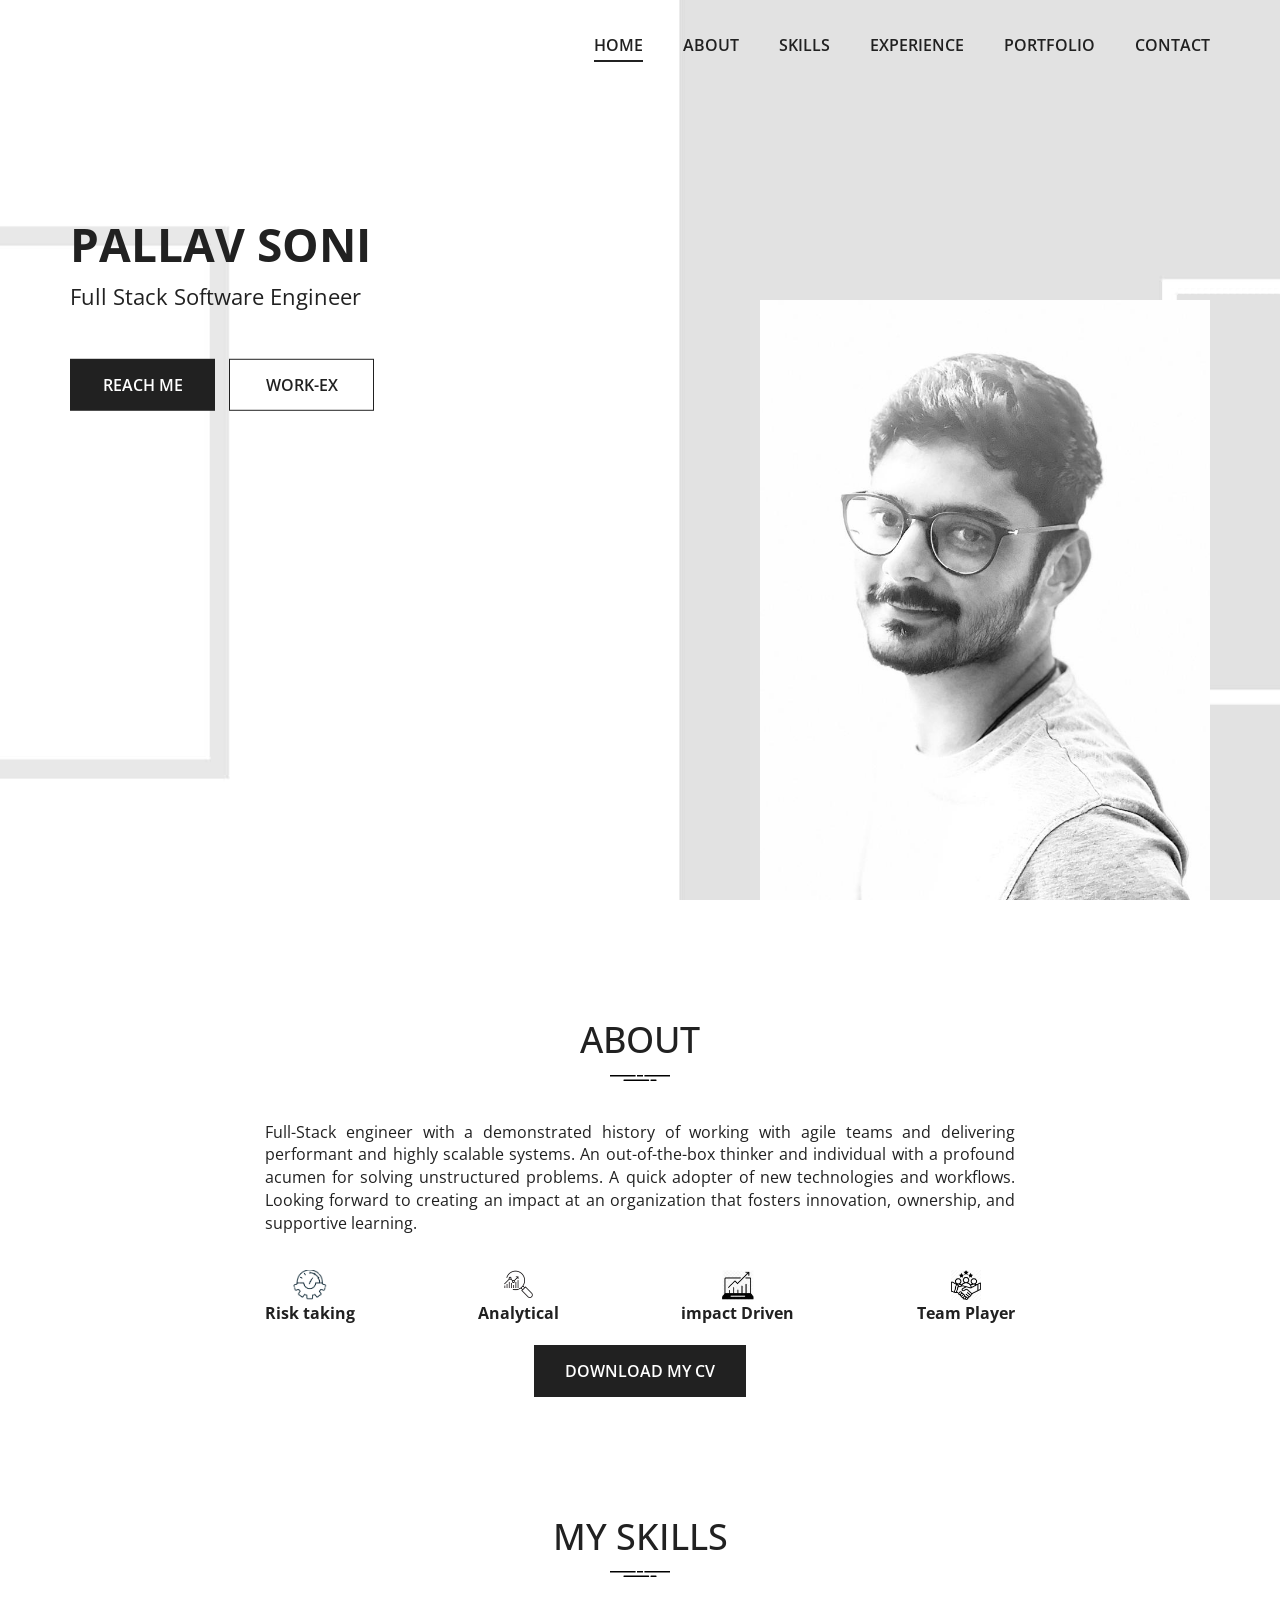
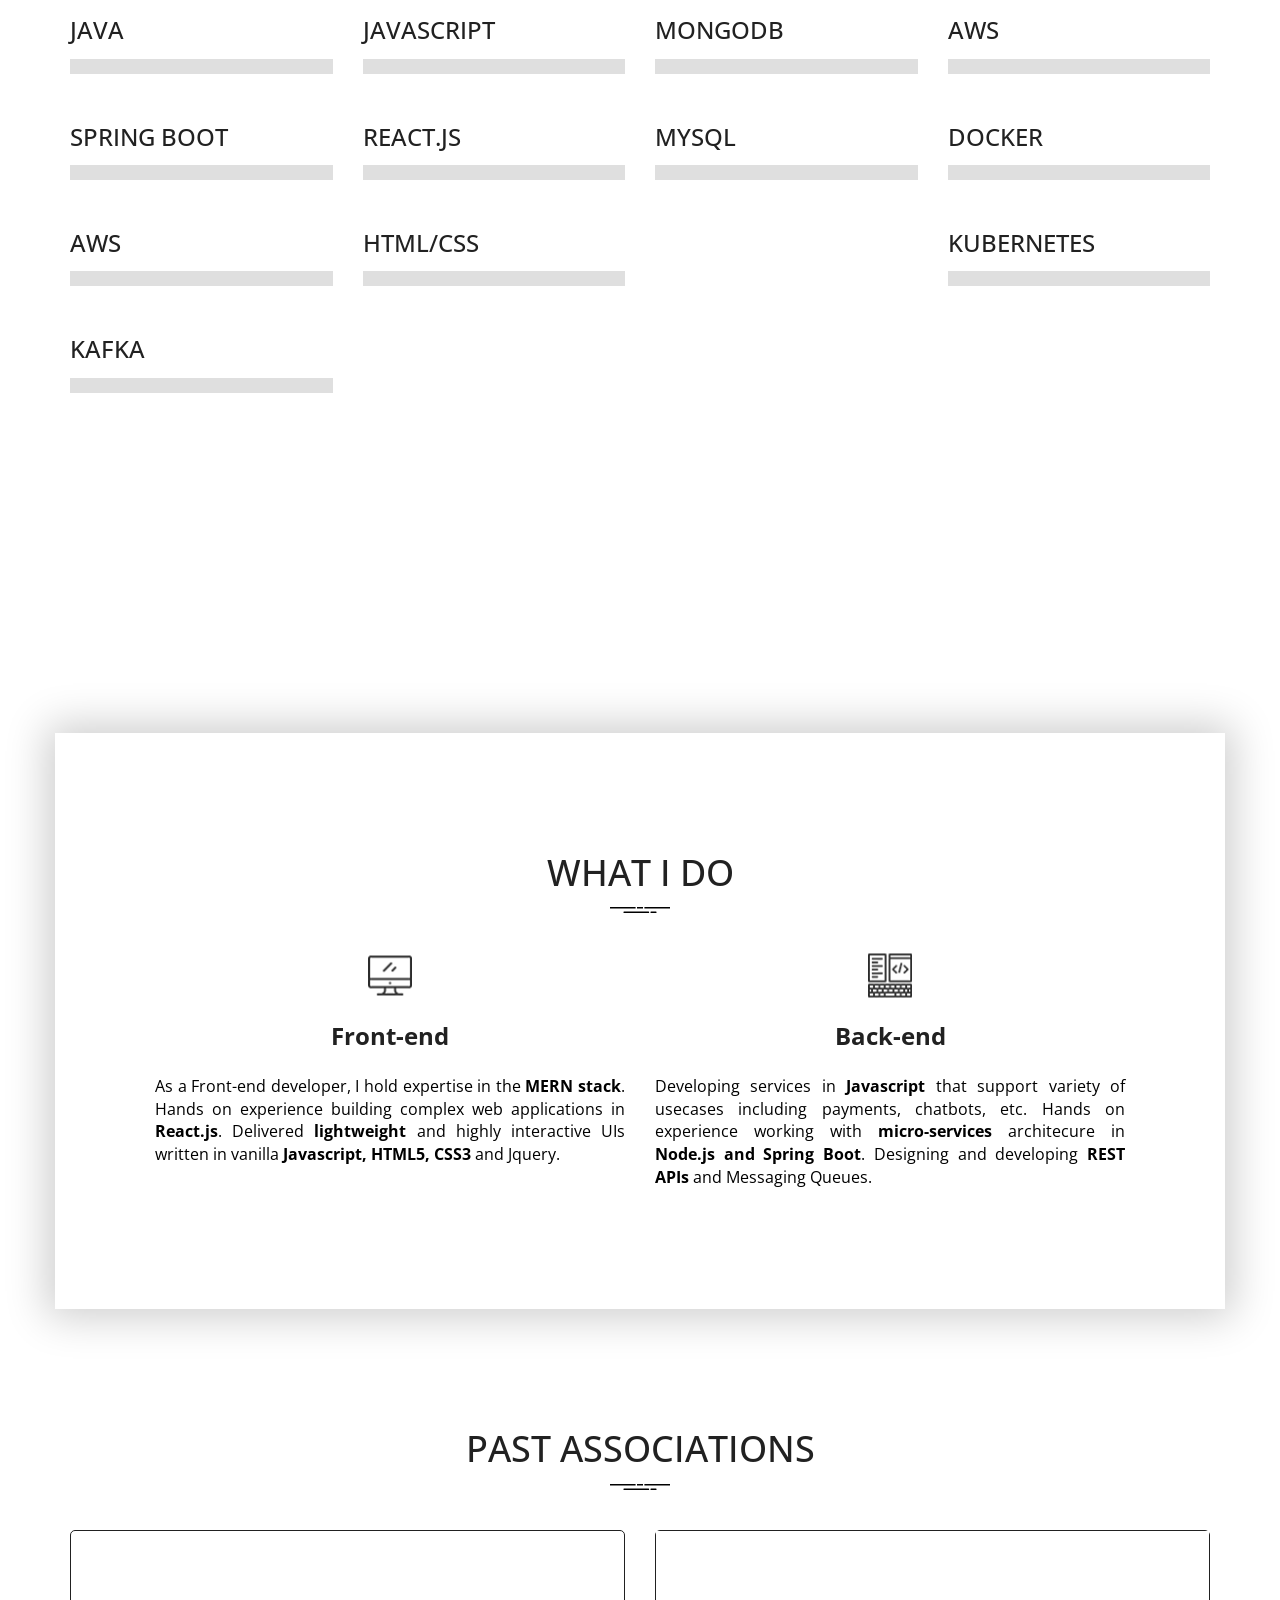
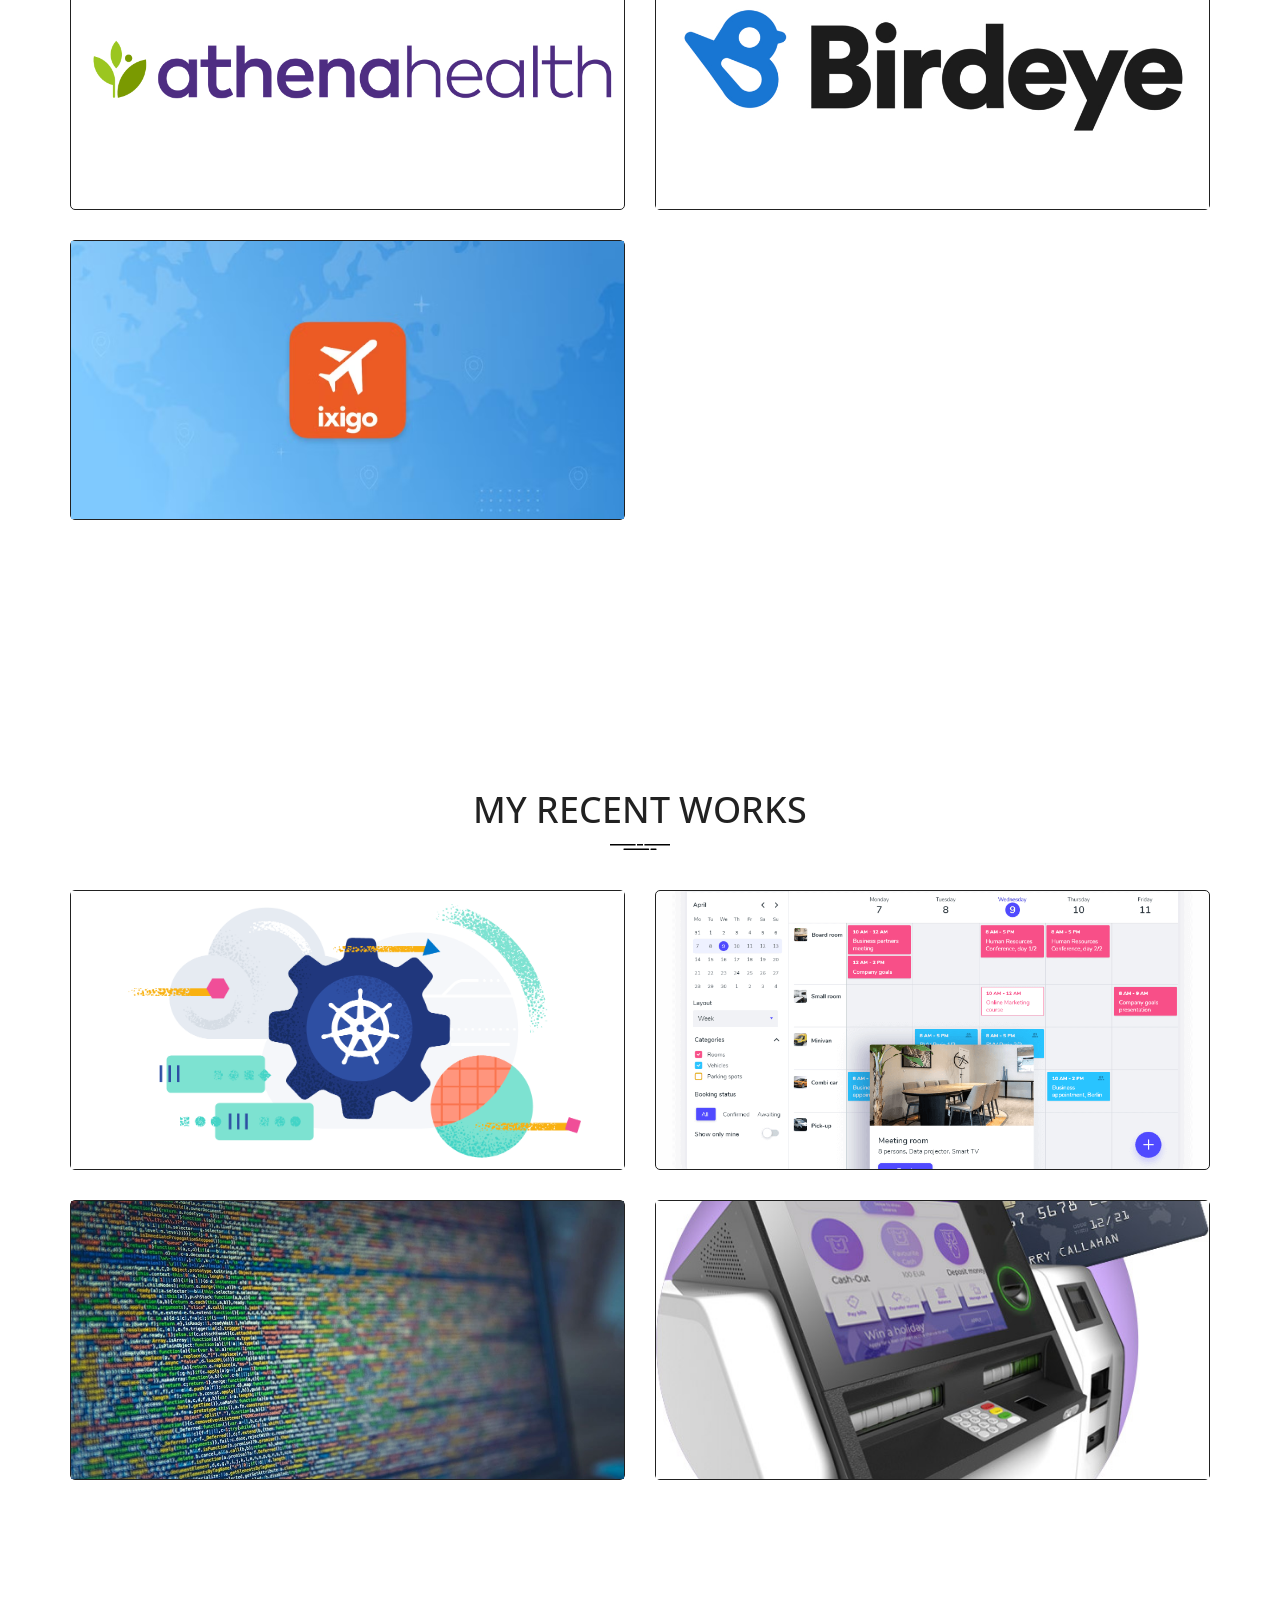
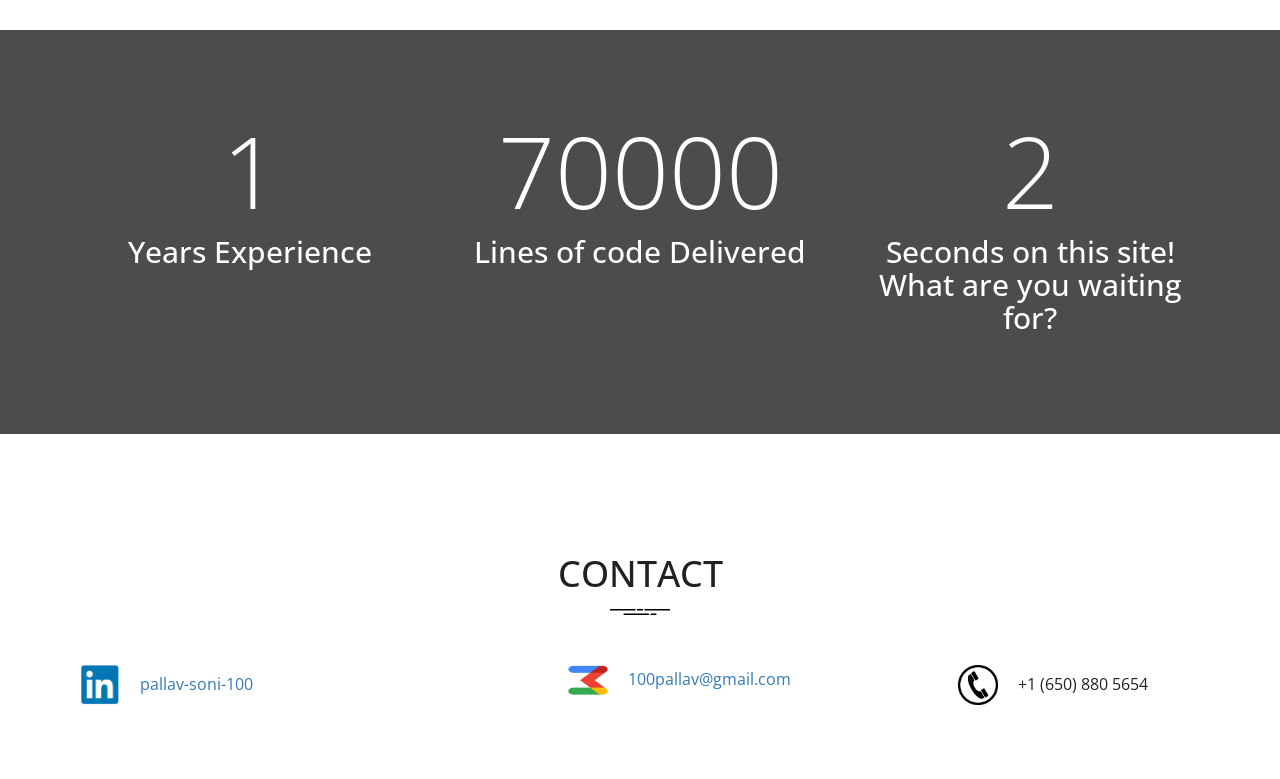
==== commit 41248358: "update" ====
--- a/index.html
+++ b/index.html
@@ -320,7 +320,8 @@
                         <div class="portfolio-item"  onclick="openModal('#portfolioItem3')">
                             <img src="assets/img/plantd.png" class="img-res" alt="">
                             <div class="portfolio-item-info">
-                                <h4>PlantD</h4>
+                                <h4>PlantD -  Performance, Latency ANalysis, and Testing for Data Pipelines
+                                </h4>
                                 <!-- <a href="#" data-toggle="modal" data-target="#portfolioItem3"><span class="glyphicon glyphicon-eye-open"></span></a> -->
                                 <a href="https://plantd.org/" target="_blank"><span class="glyphicon glyphicon-link"></span><span class="tooltiptext">Website</span></a>
                             </div><!-- /.portfolio-item-info -->
@@ -562,16 +563,16 @@
             <img class="img-res" src="assets/img/plantd.png" alt="">
           </div>
           <div class="modal-body">
-            <h4 class="modal-title">PlantD</h4>
+            <h4 class="modal-title">PlantD -  Performance, Latency ANalysis, and Testing for Data Pipelines
+            </h4>
             <p><b>Purpose</b></p>
-            <p>A custom alexa skill capabale of playing a dice roll game and listing top 10 high scores. </p>
-                <p><b>Architecure style</b> - Server-less (lambda)</p>
+            <p>An open sorce project that aims at developing tool to perform performance testing for cloud hosted data pipelines. My contributions added capabilities for testing autoscaling pipelines and adding observability for resource consumption.</p>
                     <p><b>Technologies</b></p>
-                    <li>Node.js</li> 
-                    <li>AWS Lambda </li>
-                    <li> AWS DynamoDB</li>
-                    <li>Alexa-skill-tesing-framework</li>  
-                    <li>Typescript</li> 
+                    <li>Kubernetes</li> 
+                    <li>Docker</li>
+                    <li>AWS EKS</li>
+                    <li>Prometheus</li>  
+                    <li>Litmus</li> 
             </div>
           <div class="modal-footer">
             <a href="https://github.com/pallav100/Dice-Roll-Skill"target="_blank" class="btn btn-fill">Visit Page</a>
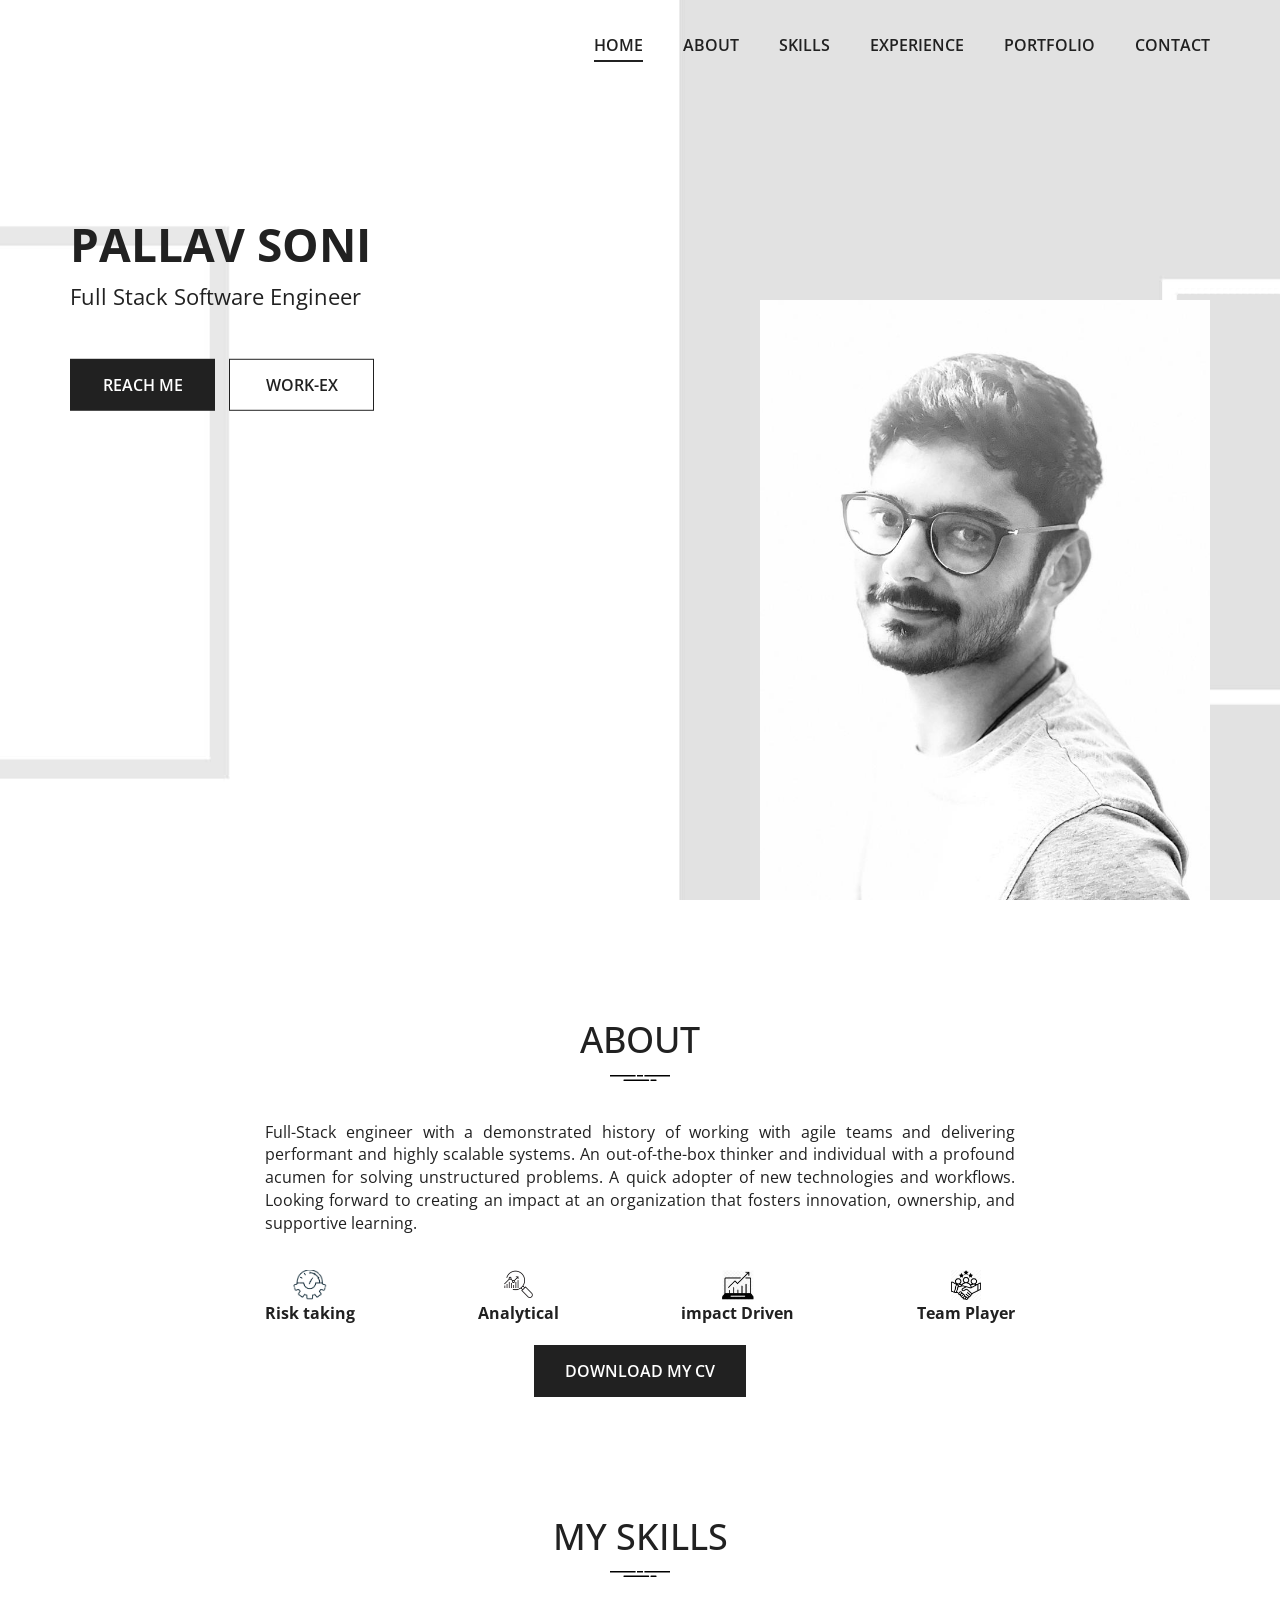
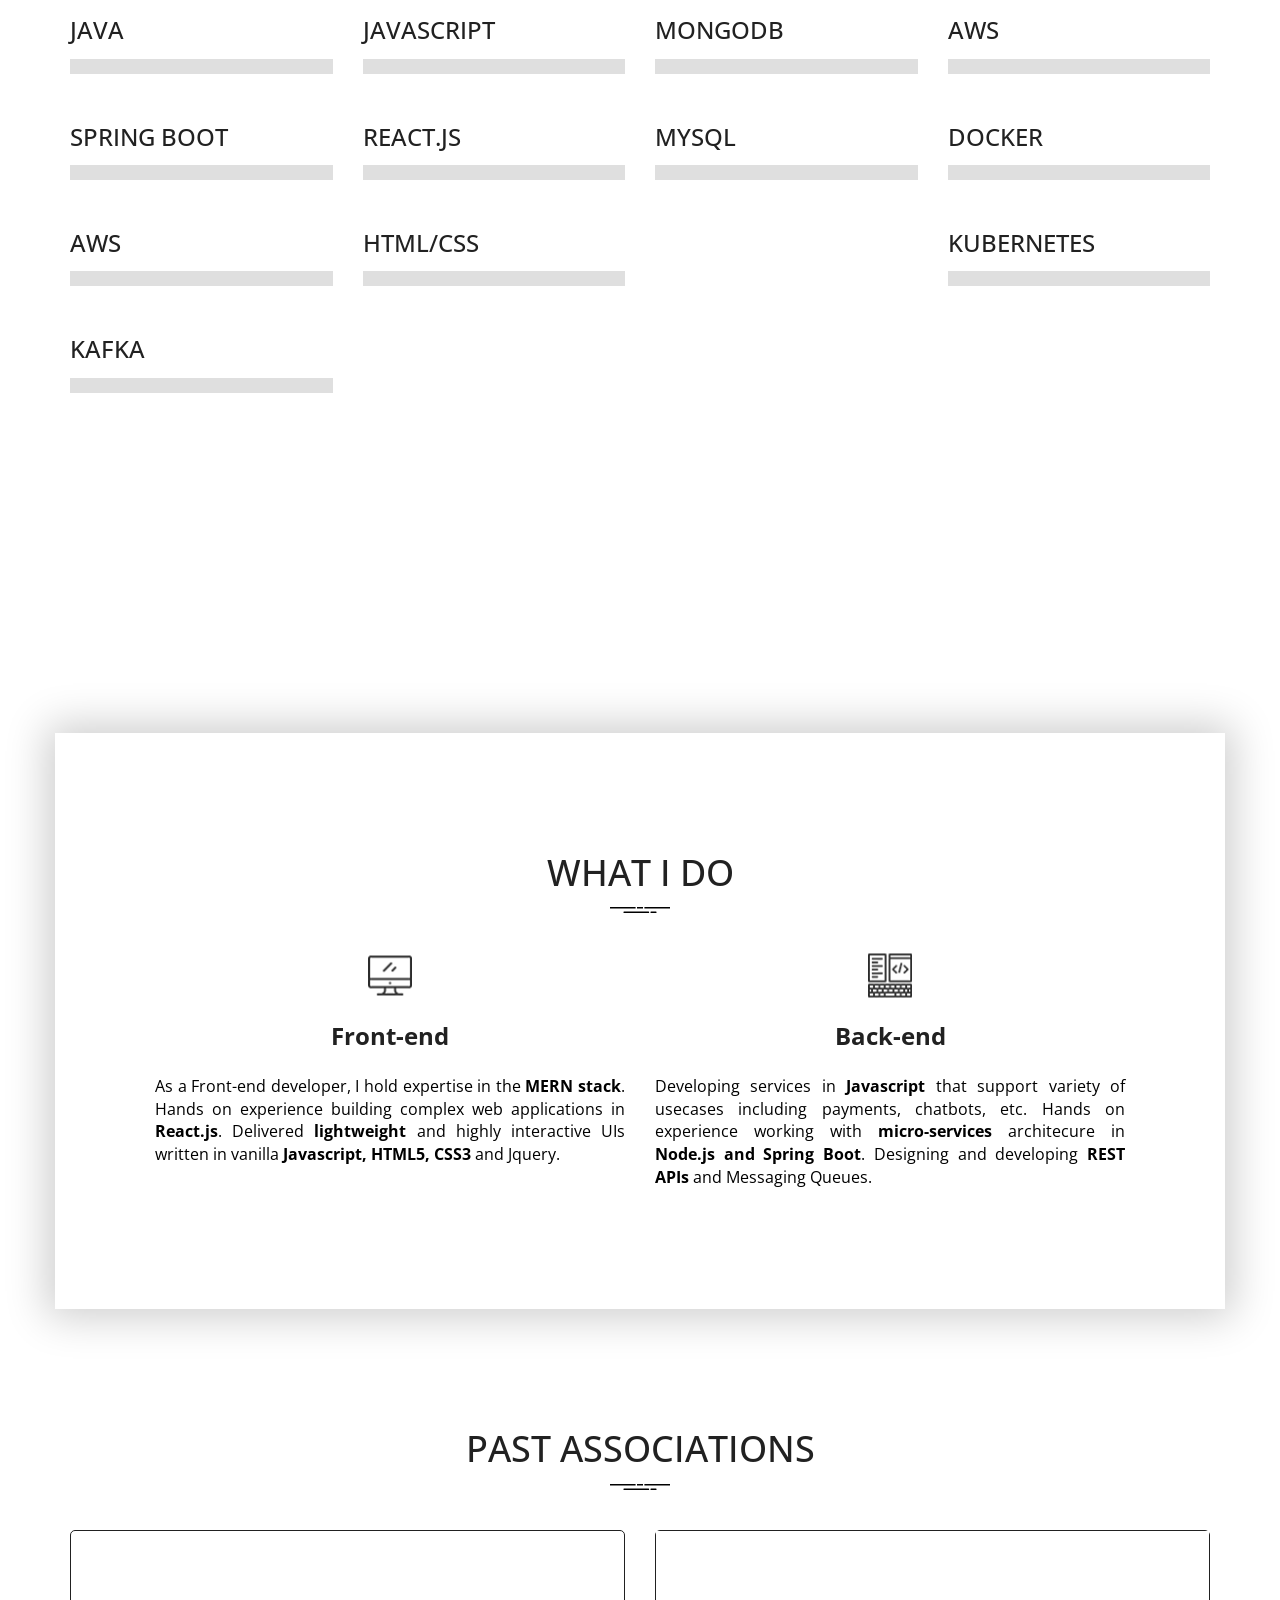
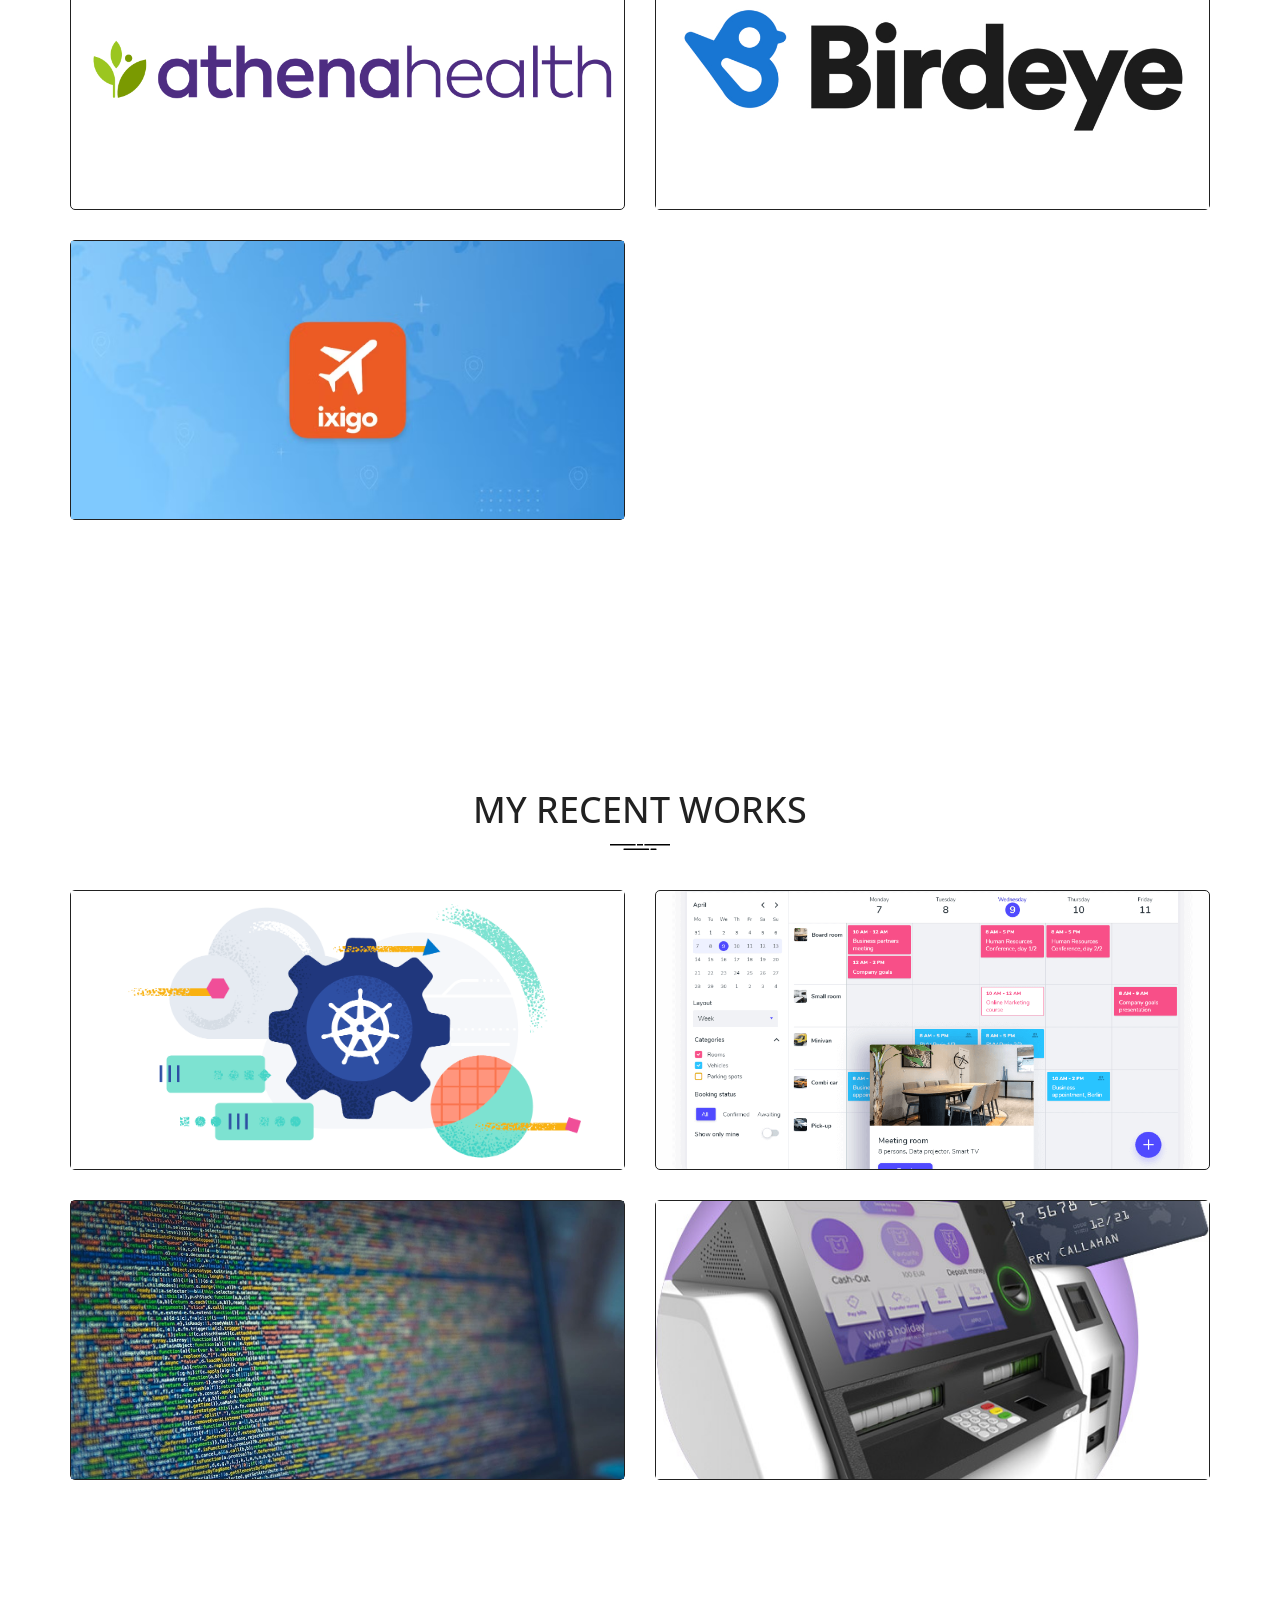
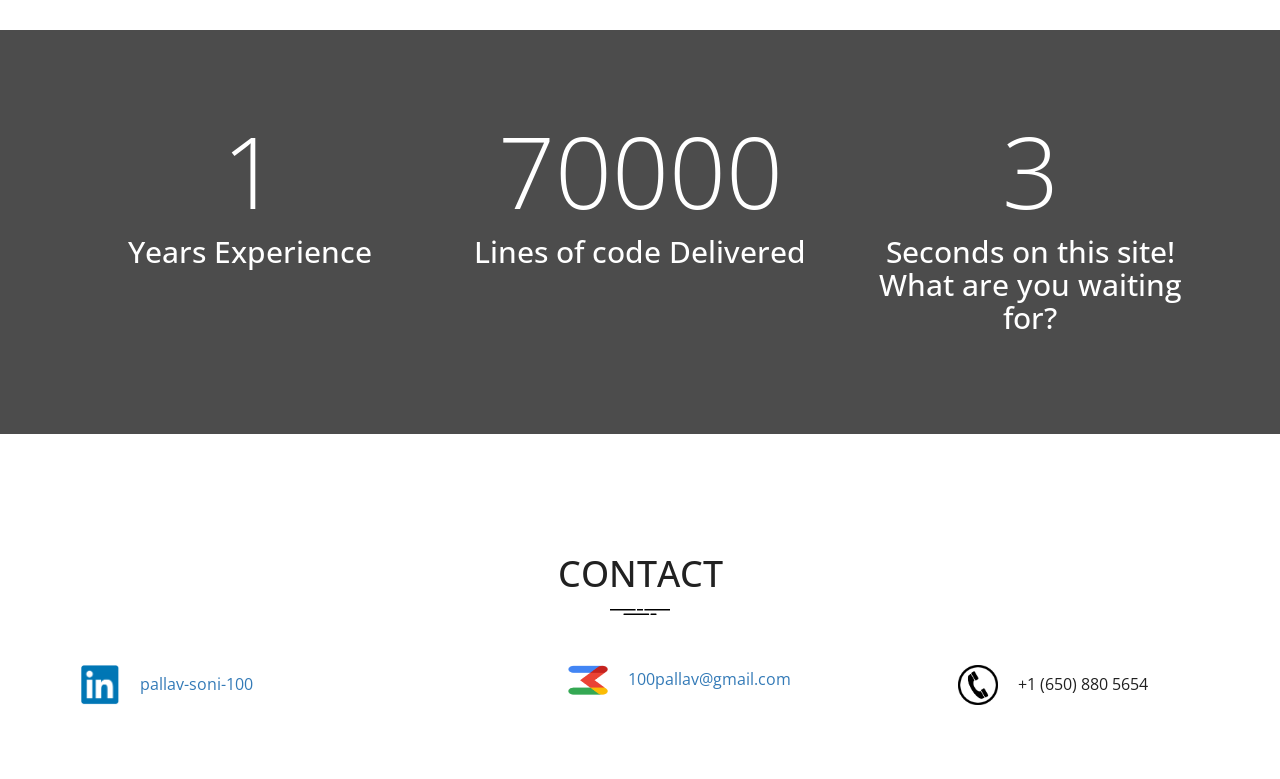
==== commit 51098709: "subtitle" ====
--- a/index.html
+++ b/index.html
@@ -320,8 +320,9 @@
                         <div class="portfolio-item"  onclick="openModal('#portfolioItem3')">
                             <img src="assets/img/plantd.png" class="img-res" alt="">
                             <div class="portfolio-item-info">
-                                <h4>PlantD -  Performance, Latency ANalysis, and Testing for Data Pipelines
+                                <h4>PlantD
                                 </h4>
+                                <h2>Performance, Latency ANalysis, and Testing for Data Pipelines</h2>
                                 <!-- <a href="#" data-toggle="modal" data-target="#portfolioItem3"><span class="glyphicon glyphicon-eye-open"></span></a> -->
                                 <a href="https://plantd.org/" target="_blank"><span class="glyphicon glyphicon-link"></span><span class="tooltiptext">Website</span></a>
                             </div><!-- /.portfolio-item-info -->
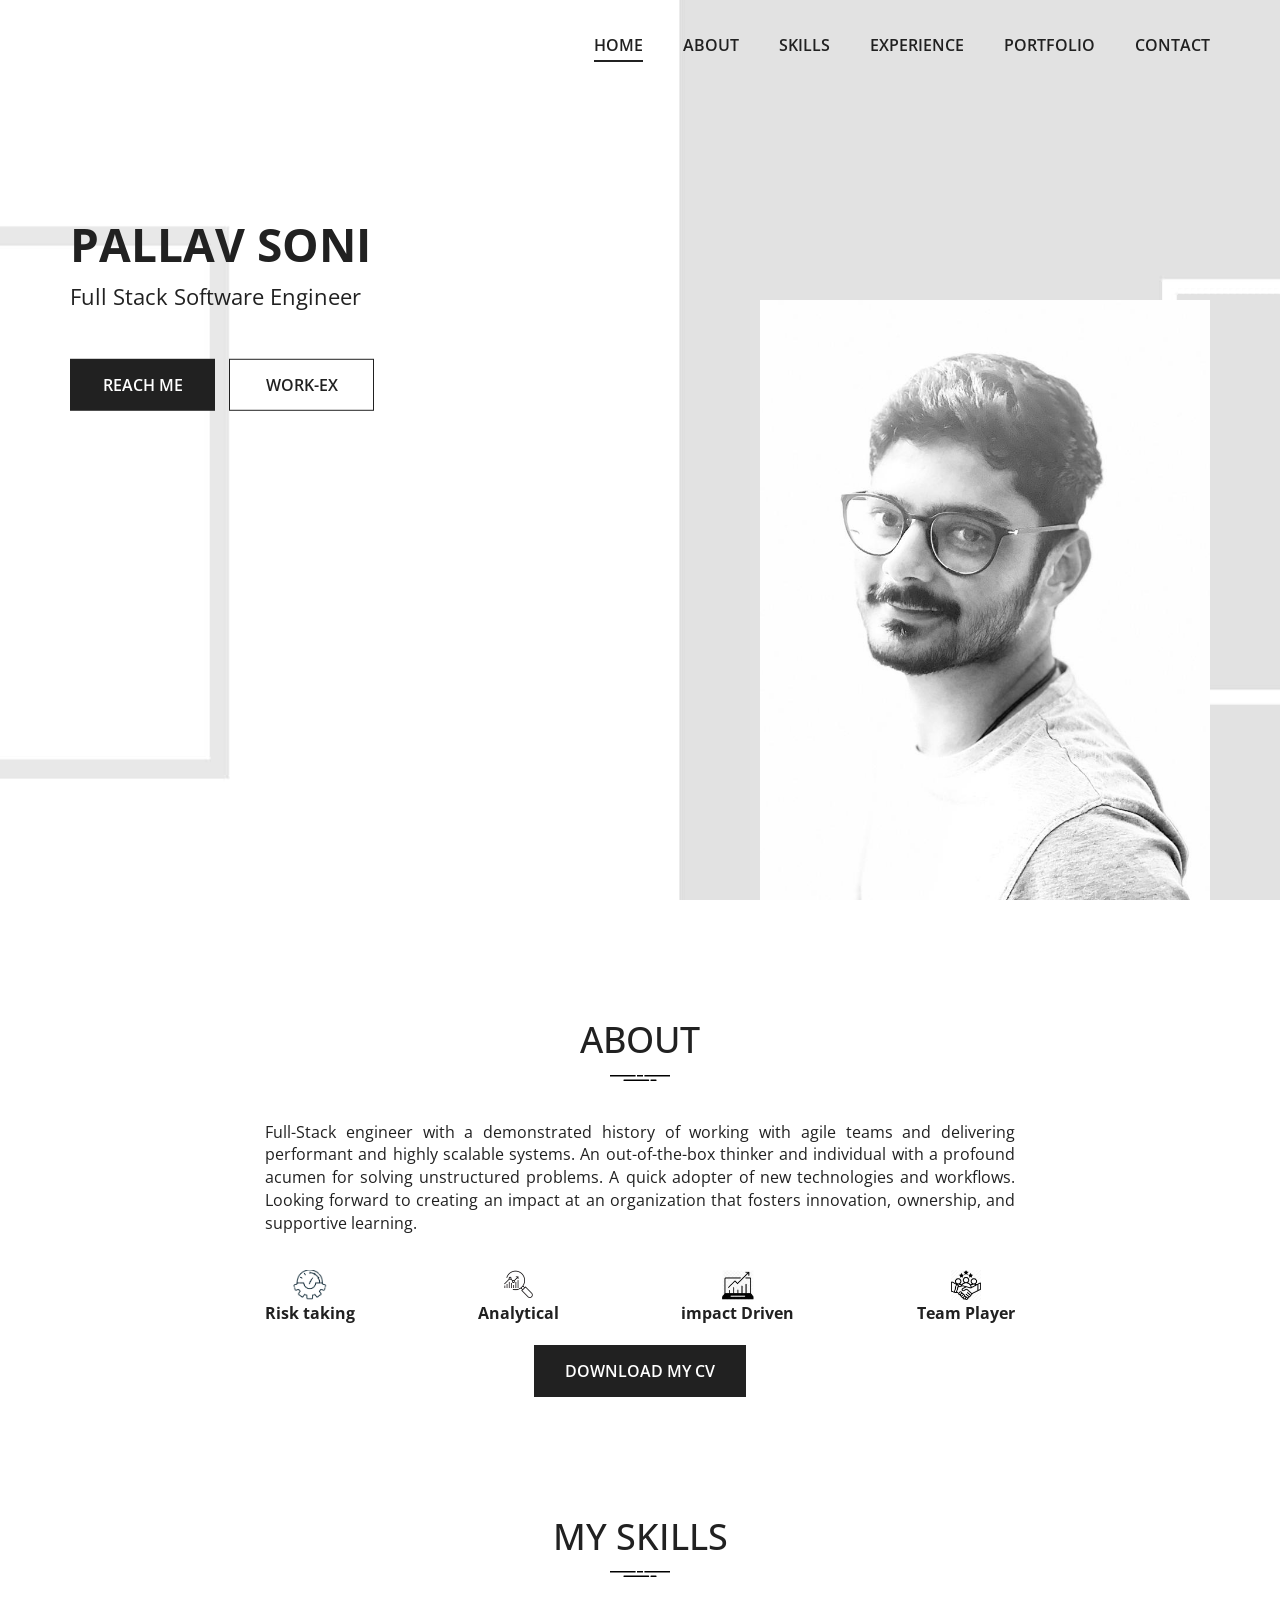
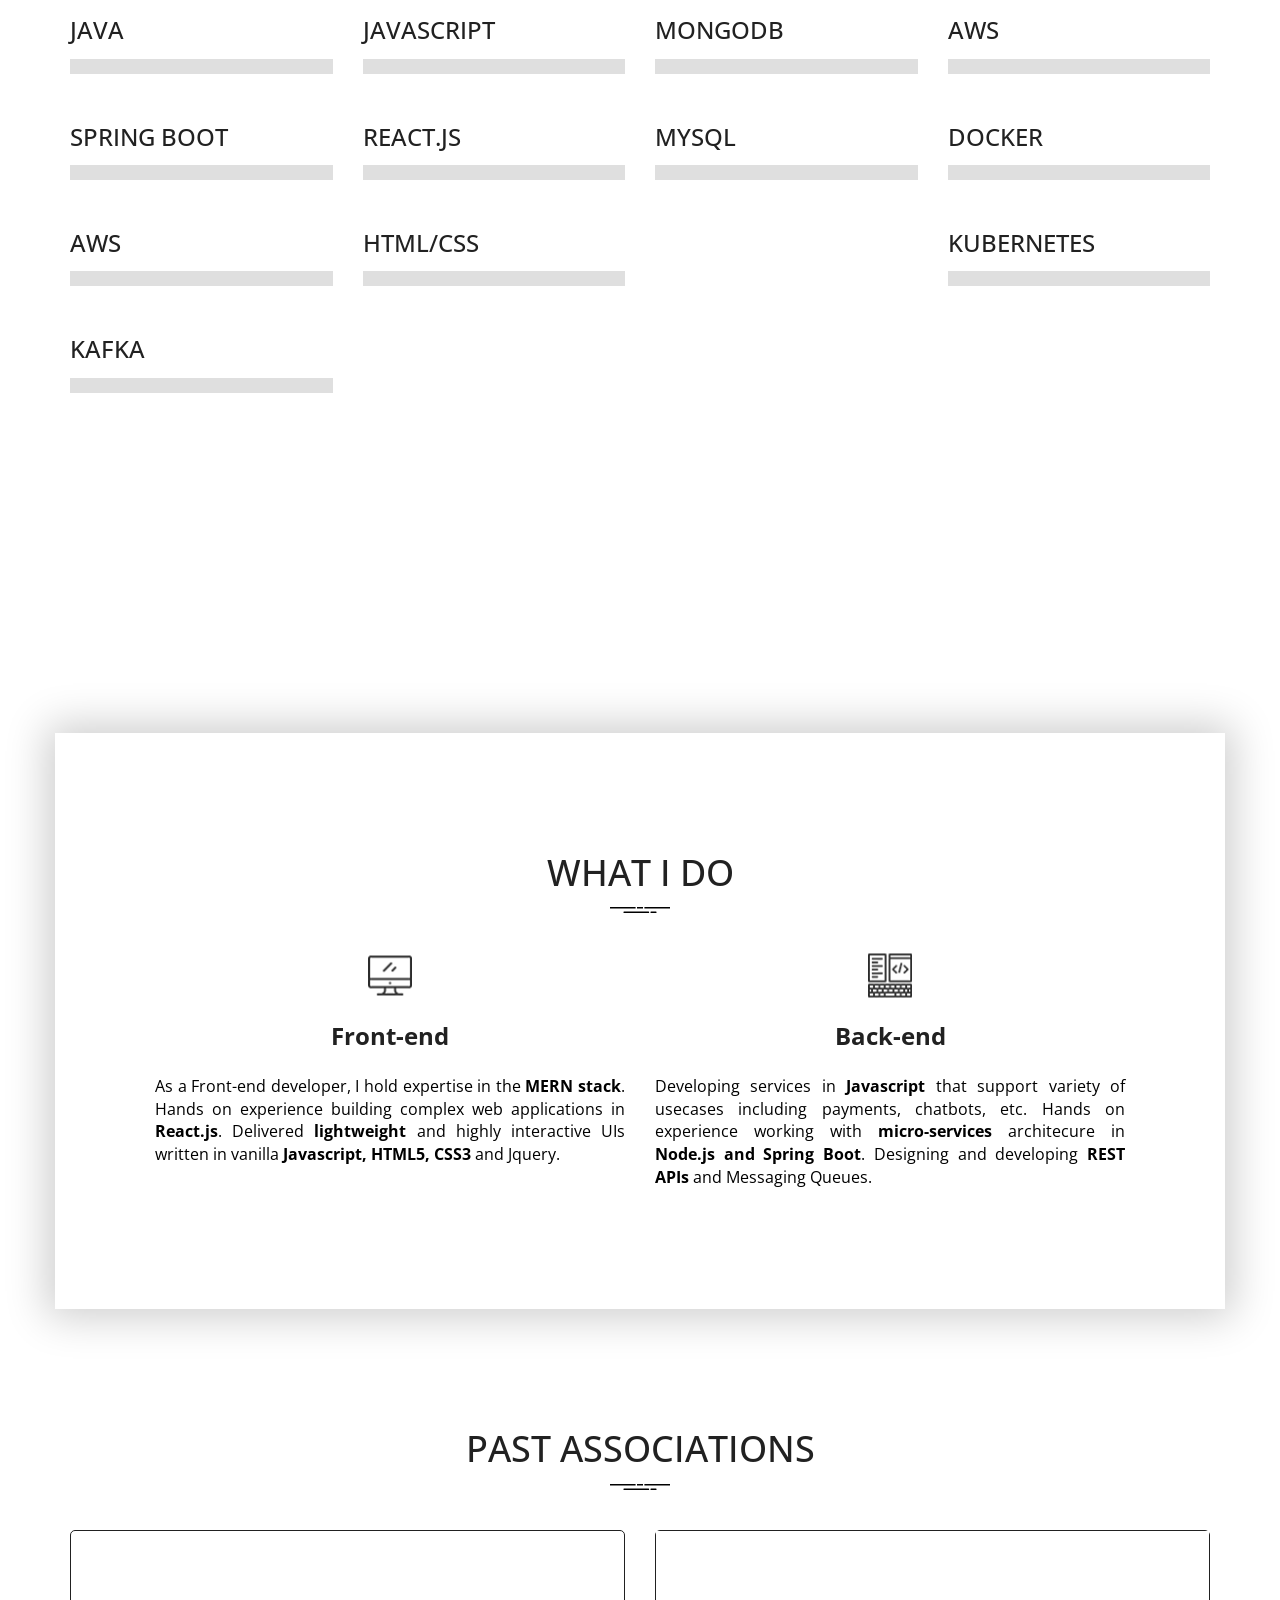
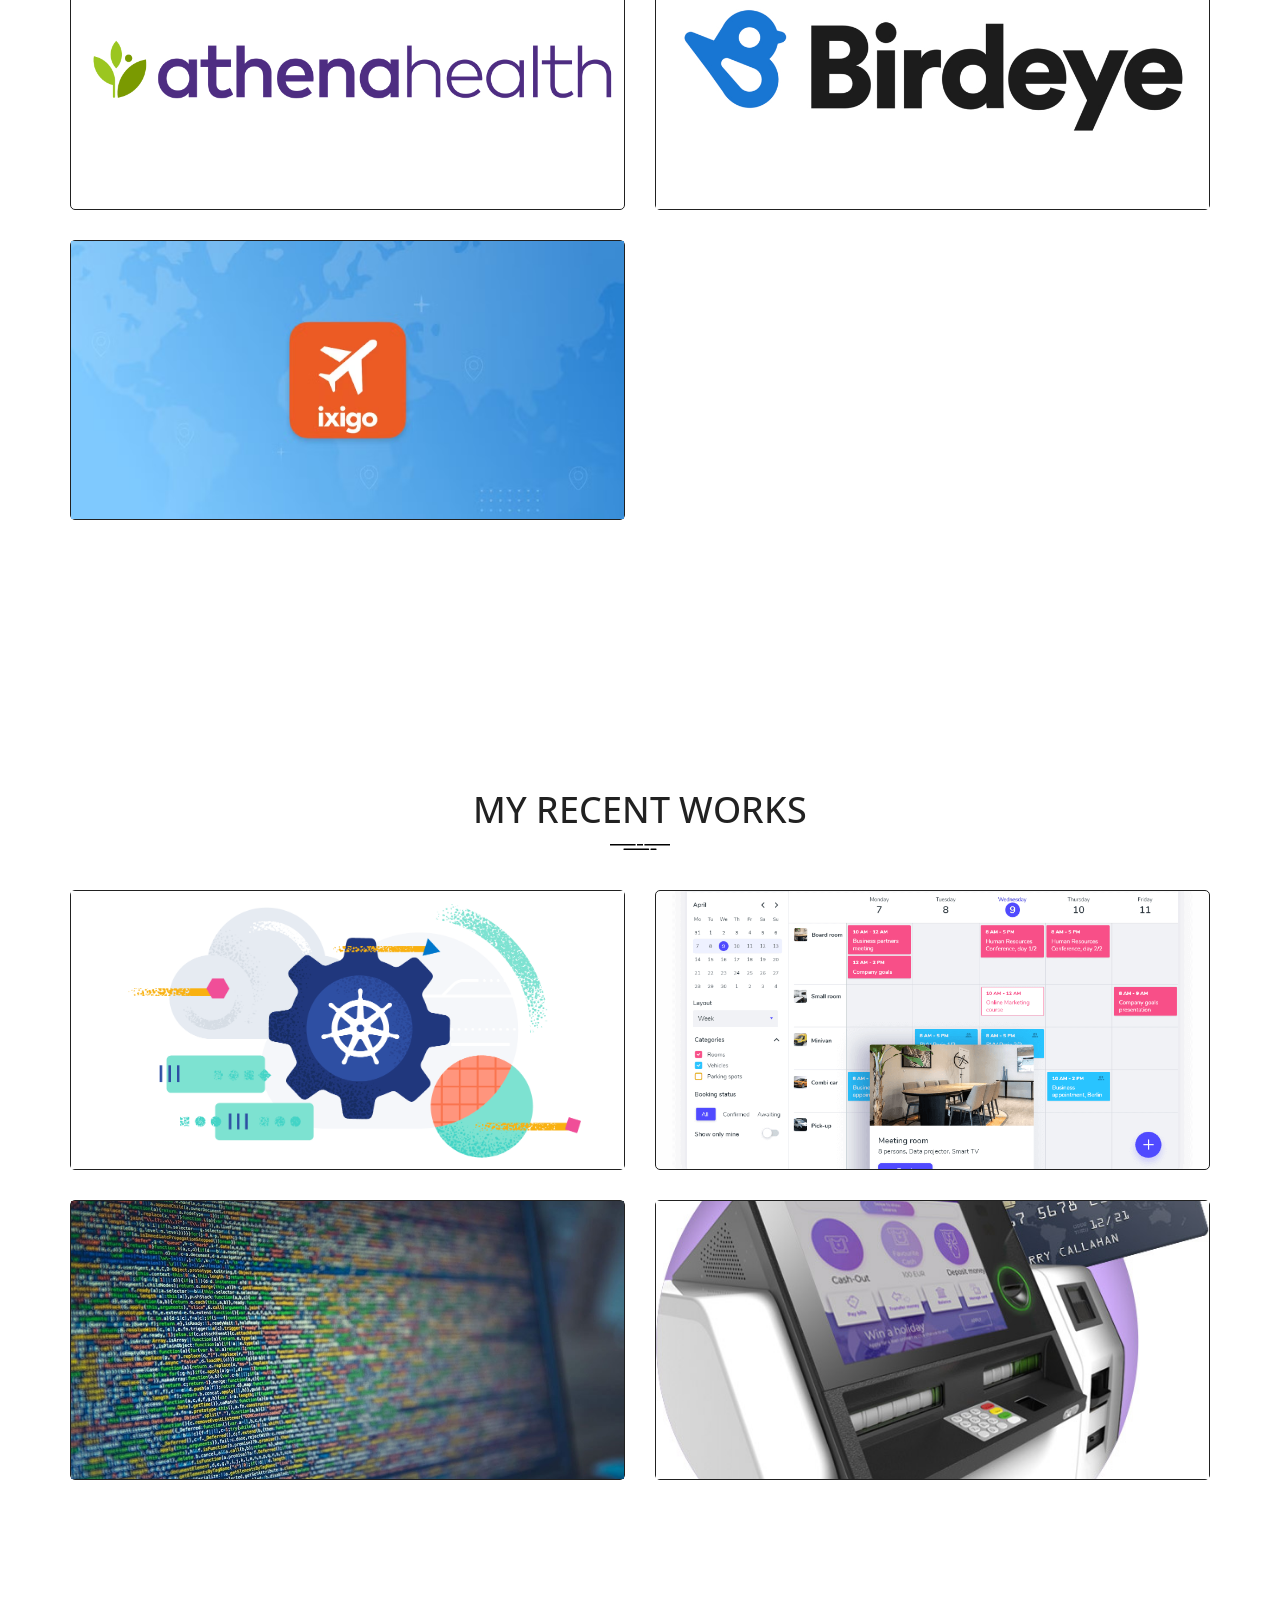
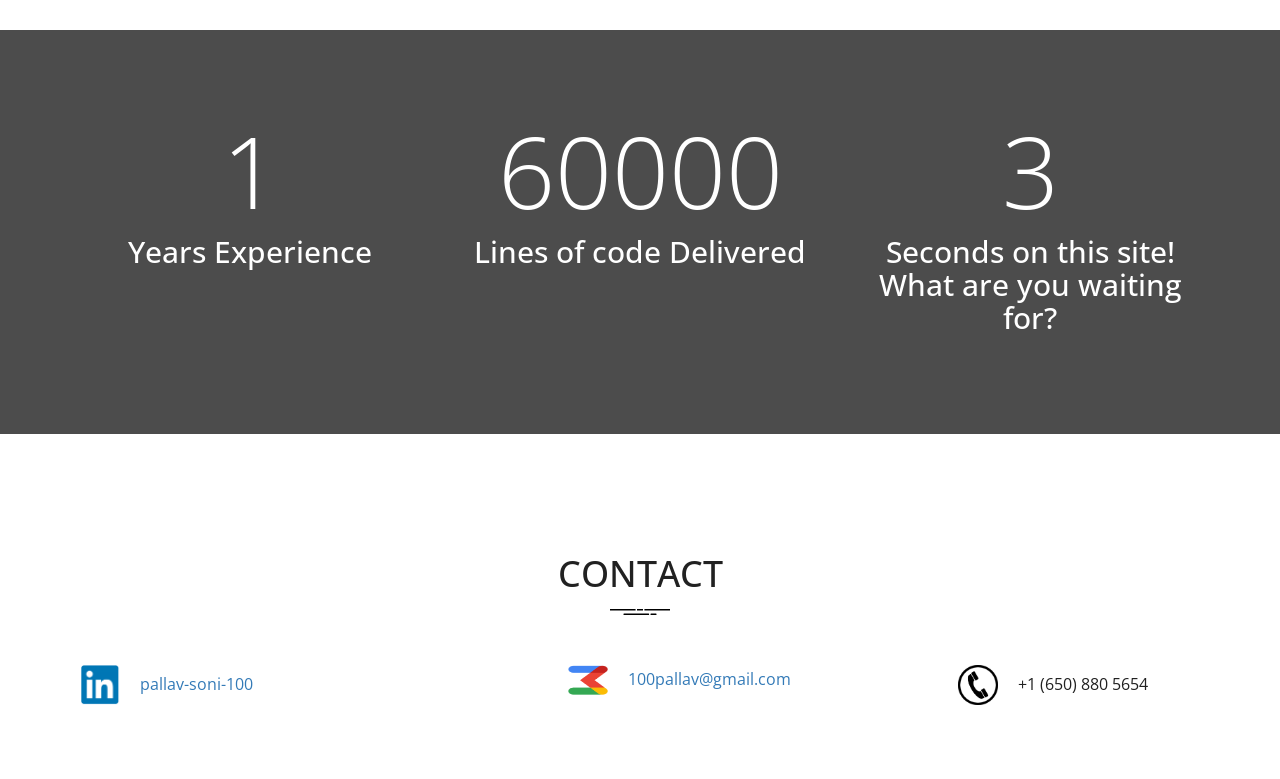
==== commit fab2eb94: "subtitle" ====
--- a/index.html
+++ b/index.html
@@ -322,7 +322,7 @@
                             <div class="portfolio-item-info">
                                 <h4>PlantD
                                 </h4>
-                                <h2>Performance, Latency ANalysis, and Testing for Data Pipelines</h2>
+                                <h6>Performance, Latency ANalysis, and Testing for Data Pipelines</h6>
                                 <!-- <a href="#" data-toggle="modal" data-target="#portfolioItem3"><span class="glyphicon glyphicon-eye-open"></span></a> -->
                                 <a href="https://plantd.org/" target="_blank"><span class="glyphicon glyphicon-link"></span><span class="tooltiptext">Website</span></a>
                             </div><!-- /.portfolio-item-info -->
@@ -564,8 +564,10 @@
             <img class="img-res" src="assets/img/plantd.png" alt="">
           </div>
           <div class="modal-body">
-            <h4 class="modal-title">PlantD -  Performance, Latency ANalysis, and Testing for Data Pipelines
+            <h4 class="modal-title">PlantD
             </h4>
+            <h6>Performance, Latency ANalysis, and Testing for Data Pipelines
+            </h6>
             <p><b>Purpose</b></p>
             <p>An open sorce project that aims at developing tool to perform performance testing for cloud hosted data pipelines. My contributions added capabilities for testing autoscaling pipelines and adding observability for resource consumption.</p>
                     <p><b>Technologies</b></p>
@@ -576,7 +578,7 @@
                     <li>Litmus</li> 
             </div>
           <div class="modal-footer">
-            <a href="https://github.com/pallav100/Dice-Roll-Skill"target="_blank" class="btn btn-fill">Visit Page</a>
+            <a href="https://plantd.org/" target="_blank" class="btn btn-fill">Visit Page</a>
           </div>
         </div><!-- /.modal-content -->
       </div><!-- /.modal-dialog -->
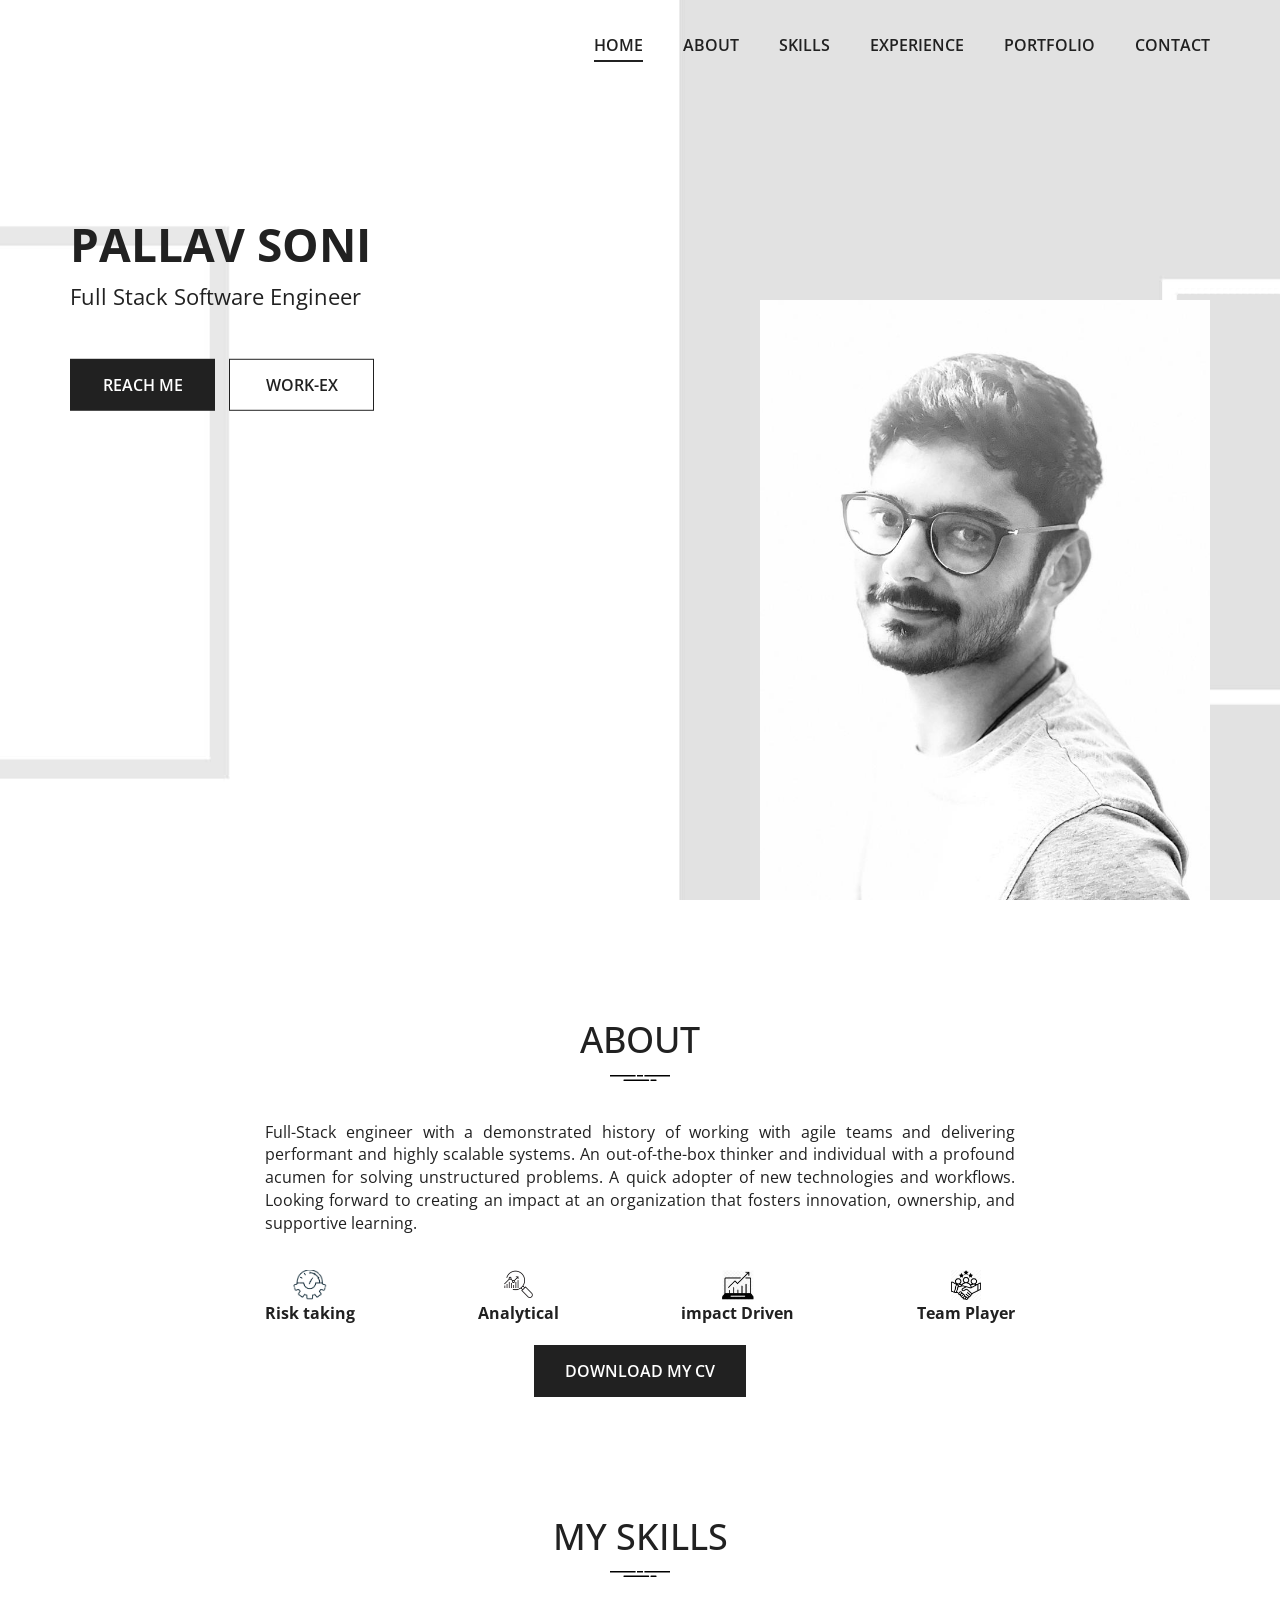
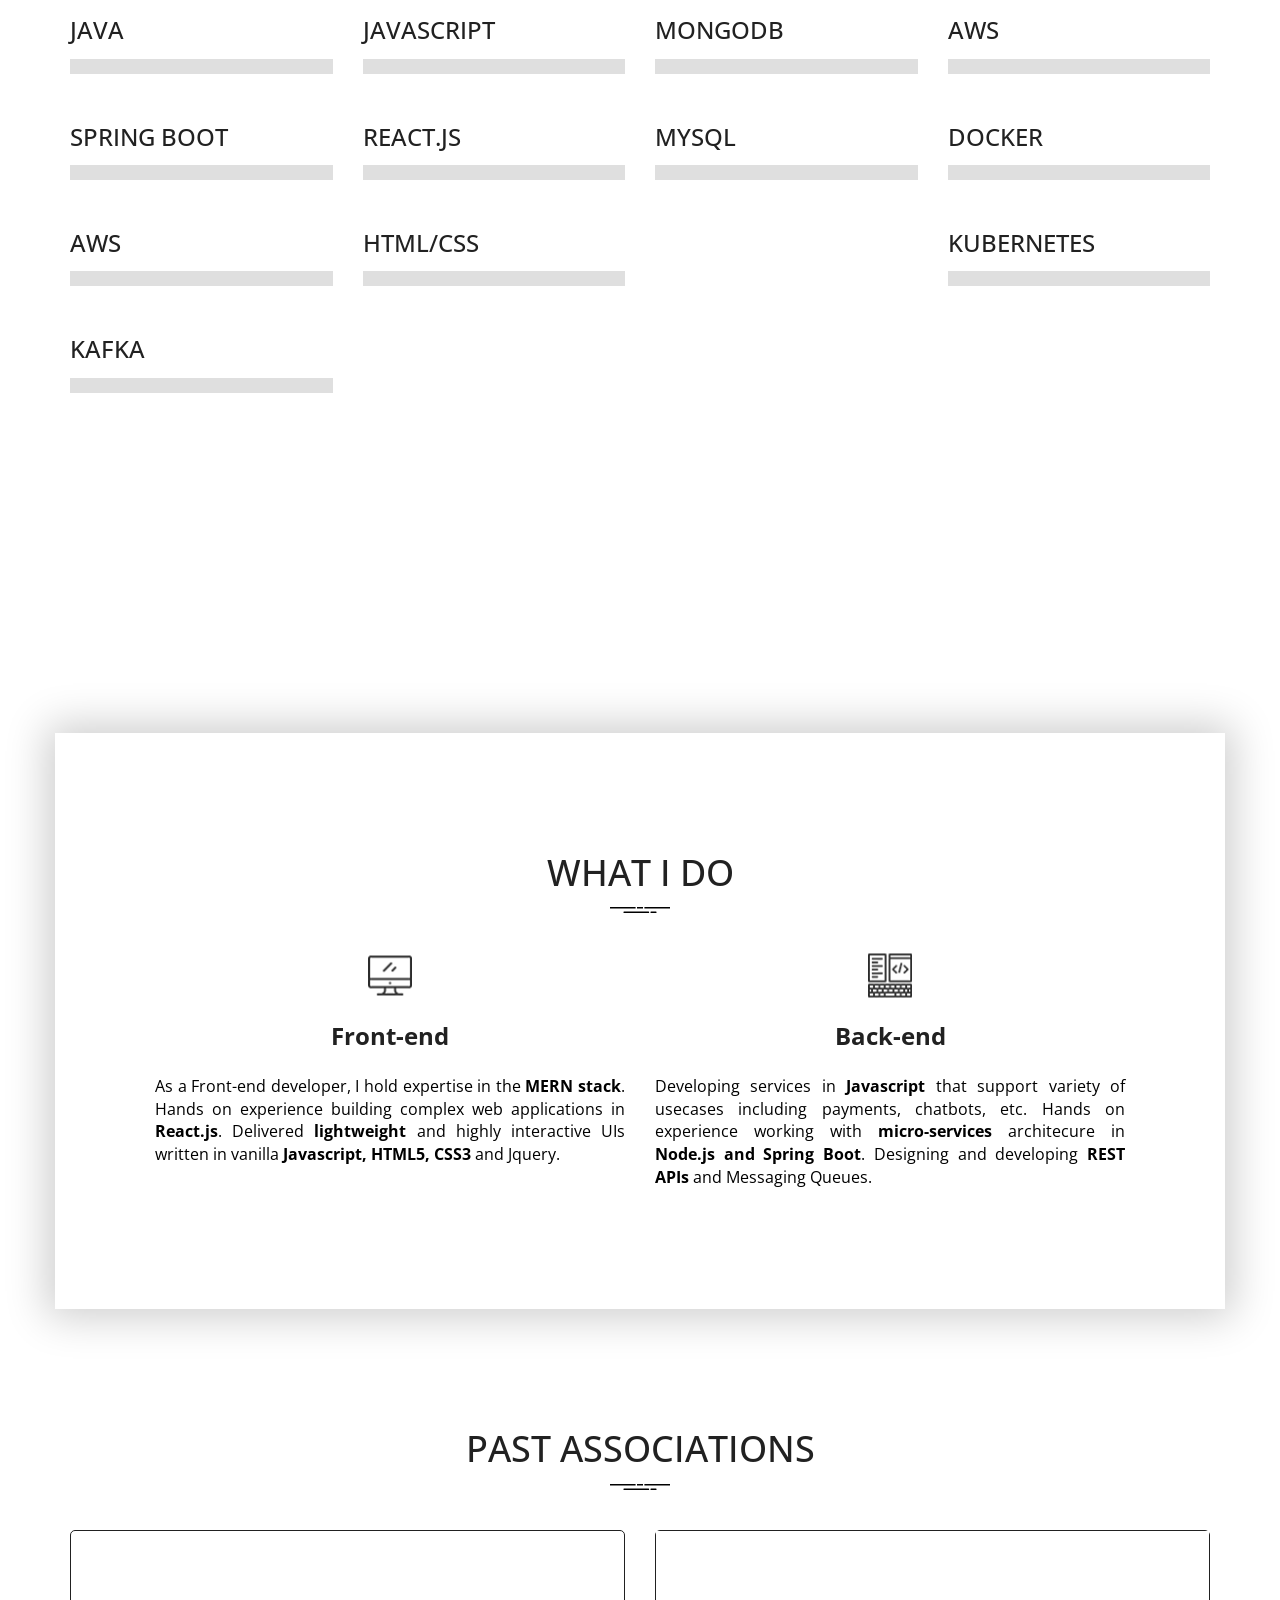
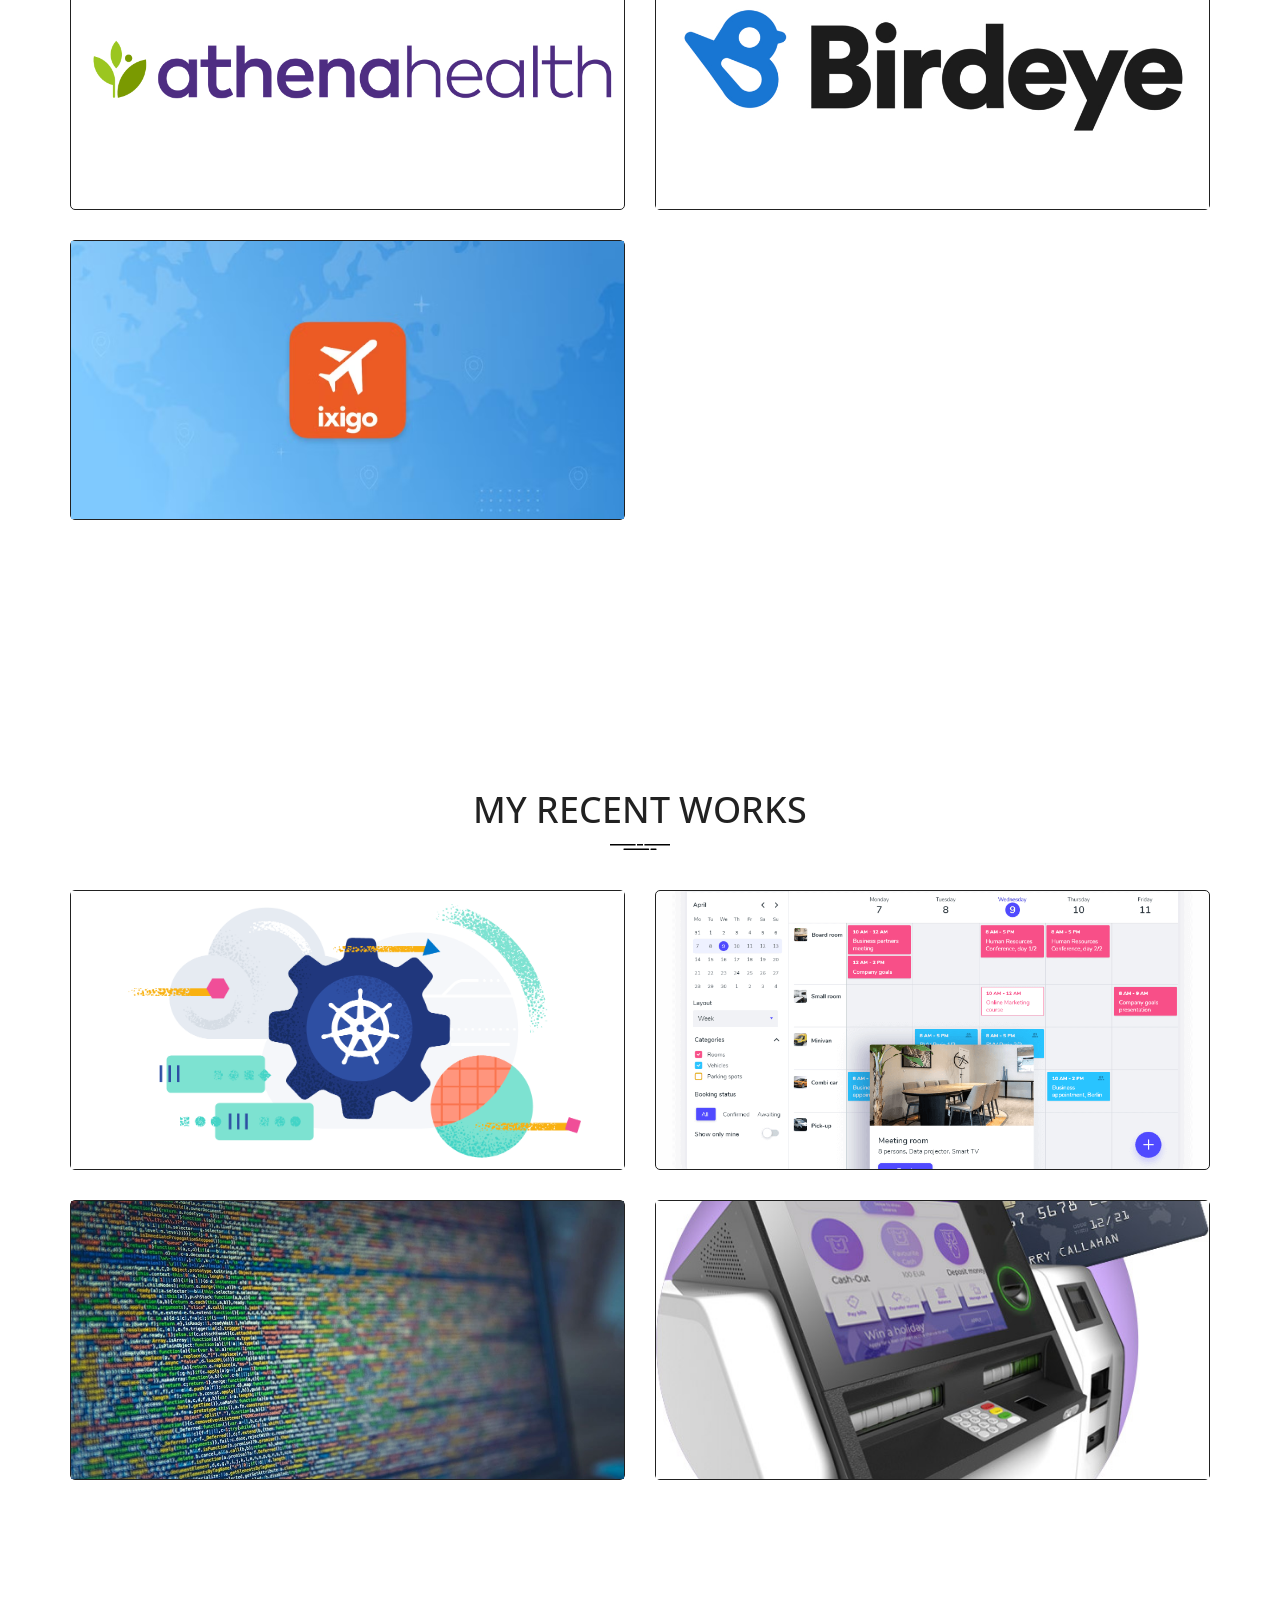
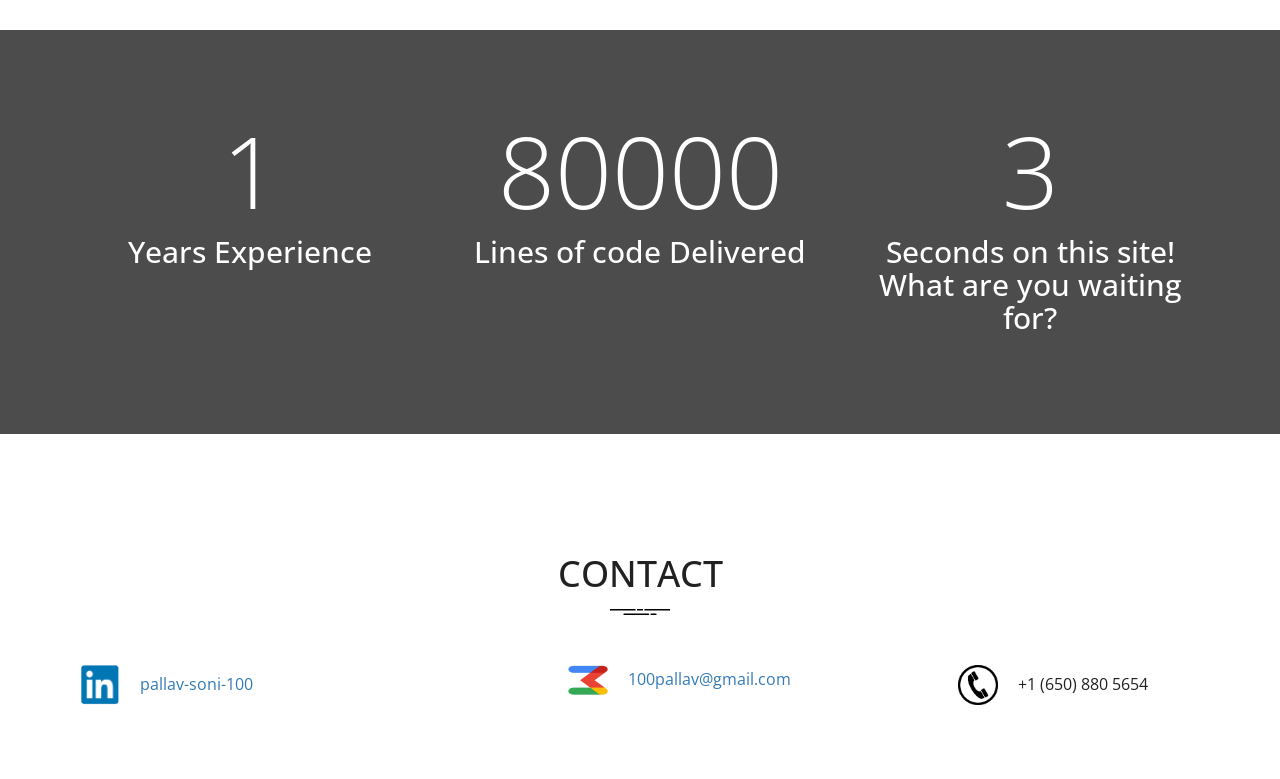
==== commit 355026d5: "text" ====
--- a/index.html
+++ b/index.html
@@ -322,7 +322,7 @@
                             <div class="portfolio-item-info">
                                 <h4>PlantD
                                 </h4>
-                                <h6>Performance, Latency ANalysis, and Testing for Data Pipelines</h6>
+                                <p>Performance, Latency ANalysis, and Testing for Data Pipelines</p>
                                 <!-- <a href="#" data-toggle="modal" data-target="#portfolioItem3"><span class="glyphicon glyphicon-eye-open"></span></a> -->
                                 <a href="https://plantd.org/" target="_blank"><span class="glyphicon glyphicon-link"></span><span class="tooltiptext">Website</span></a>
                             </div><!-- /.portfolio-item-info -->
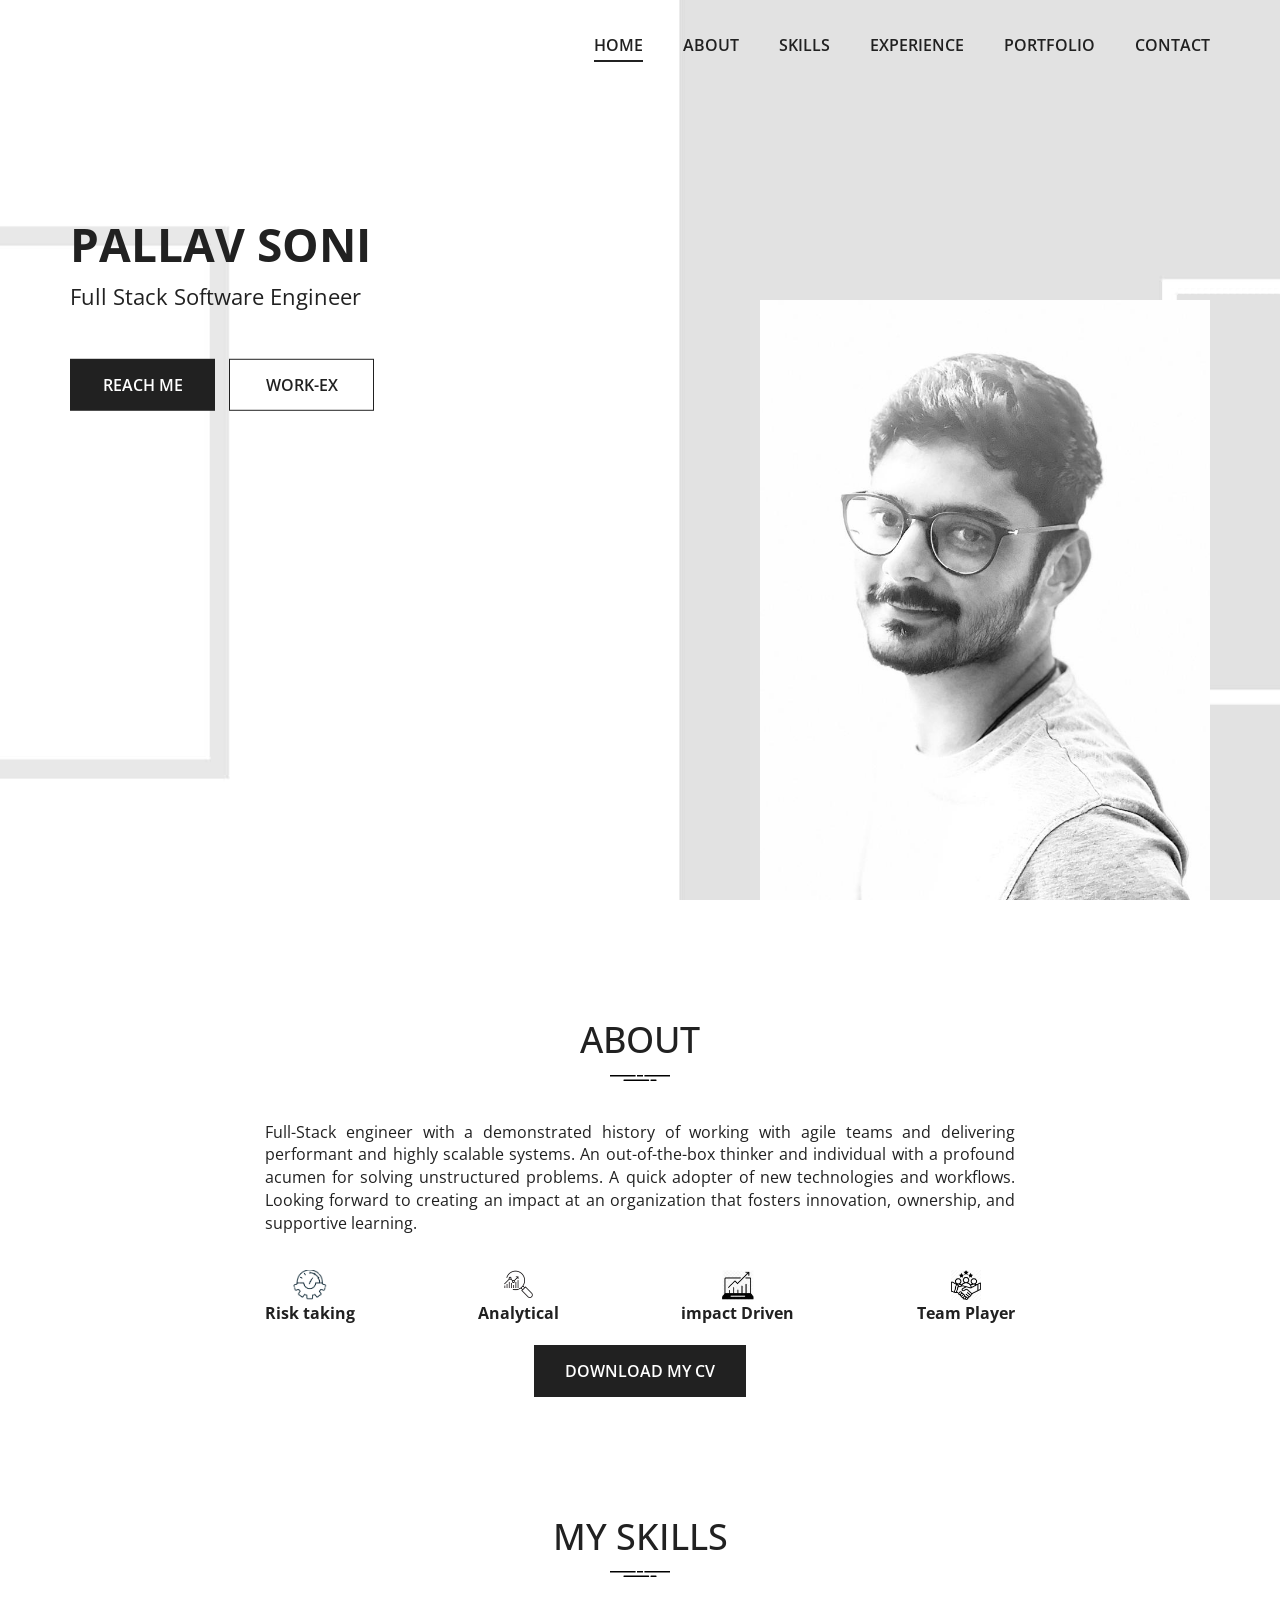
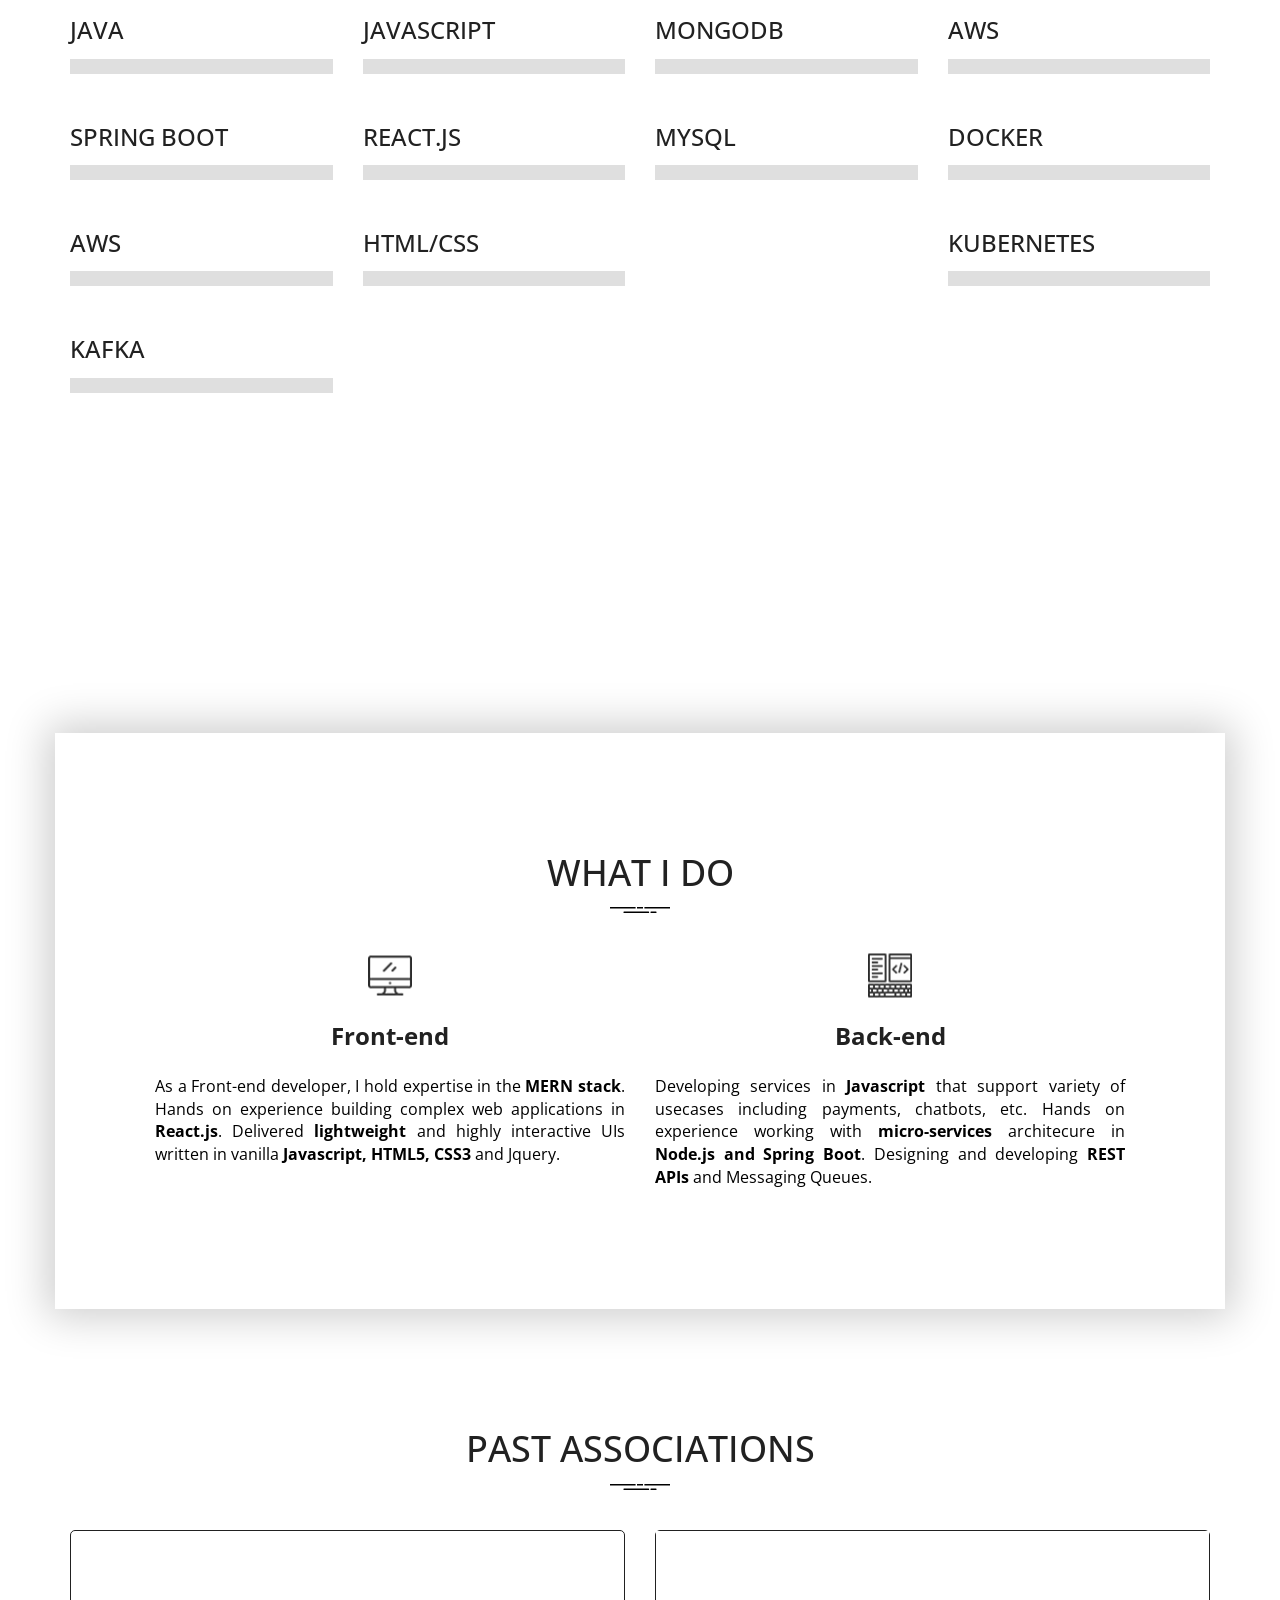
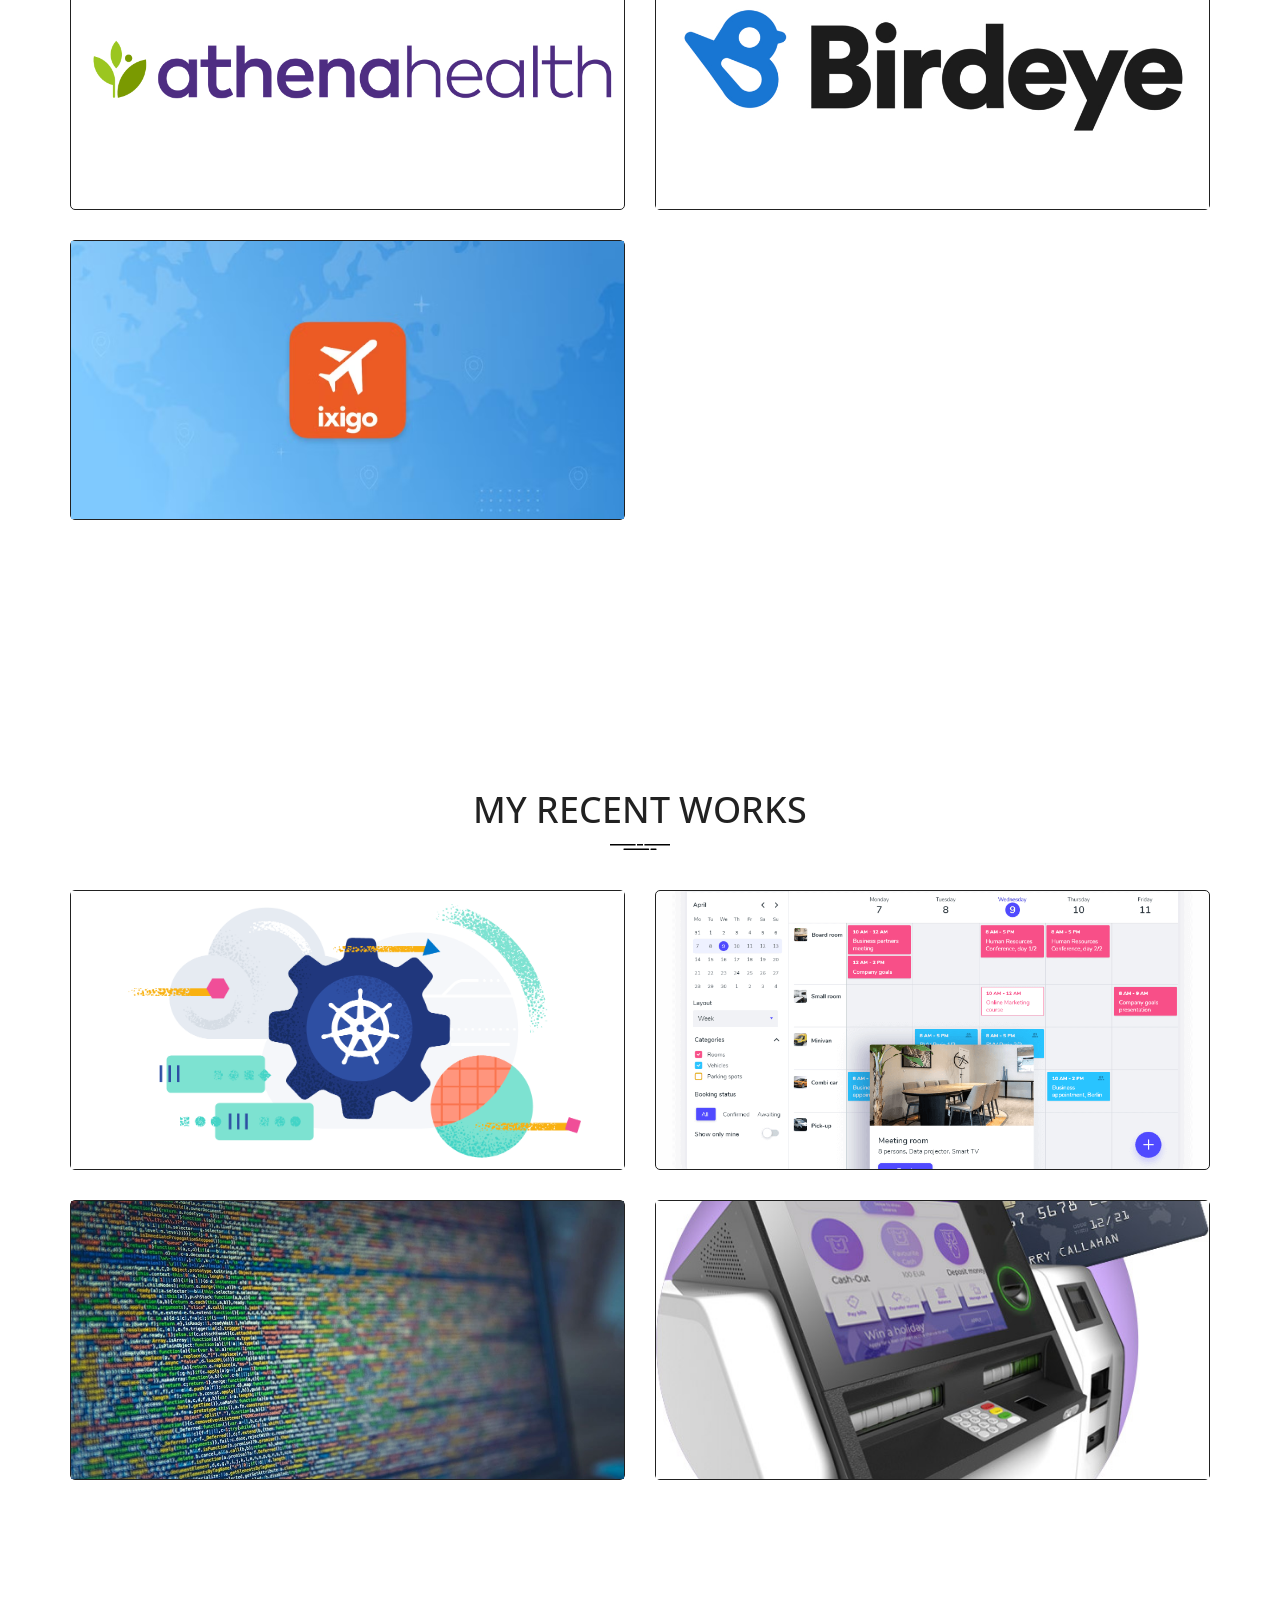
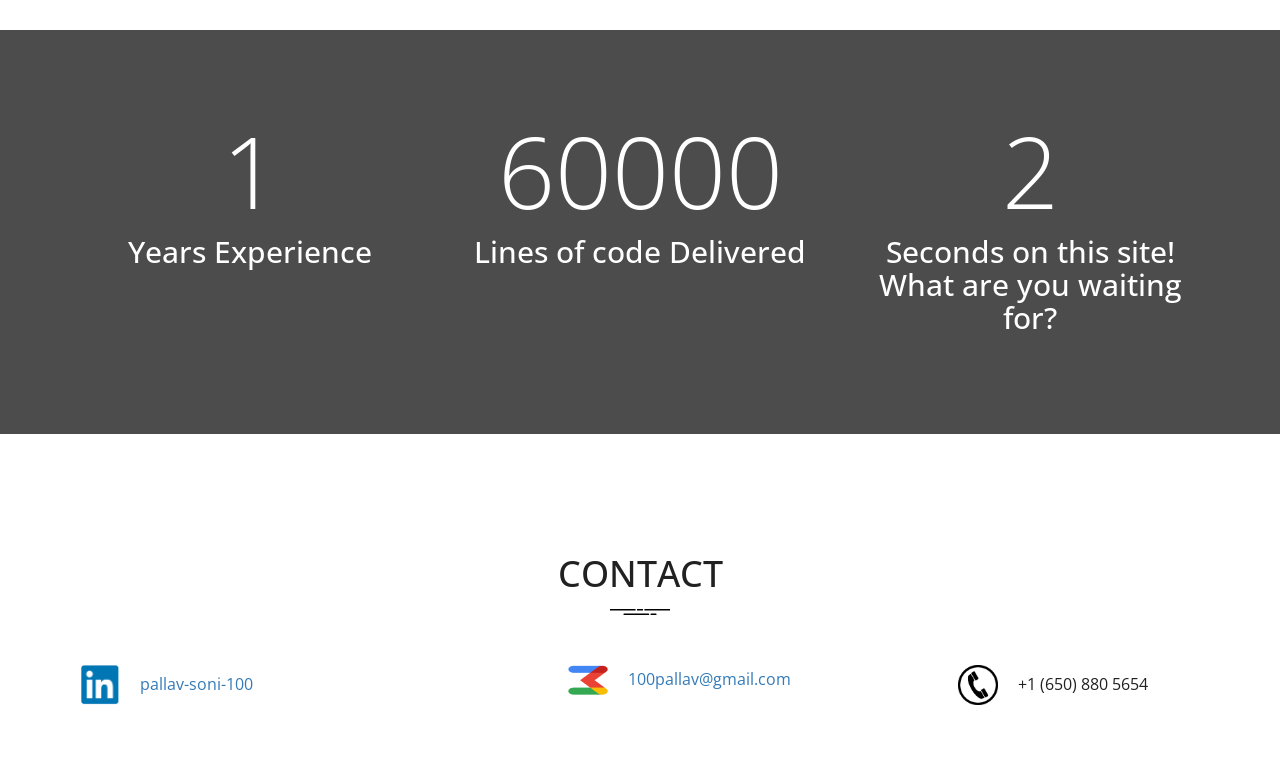
==== commit 5e5c99e5: "color" ====
--- a/index.html
+++ b/index.html
@@ -322,7 +322,7 @@
                             <div class="portfolio-item-info">
                                 <h4>PlantD
                                 </h4>
-                                <p>Performance, Latency ANalysis, and Testing for Data Pipelines</p>
+                                <p style="color: white;">Performance, Latency ANalysis, and Testing for Data Pipelines</p>
                                 <!-- <a href="#" data-toggle="modal" data-target="#portfolioItem3"><span class="glyphicon glyphicon-eye-open"></span></a> -->
                                 <a href="https://plantd.org/" target="_blank"><span class="glyphicon glyphicon-link"></span><span class="tooltiptext">Website</span></a>
                             </div><!-- /.portfolio-item-info -->
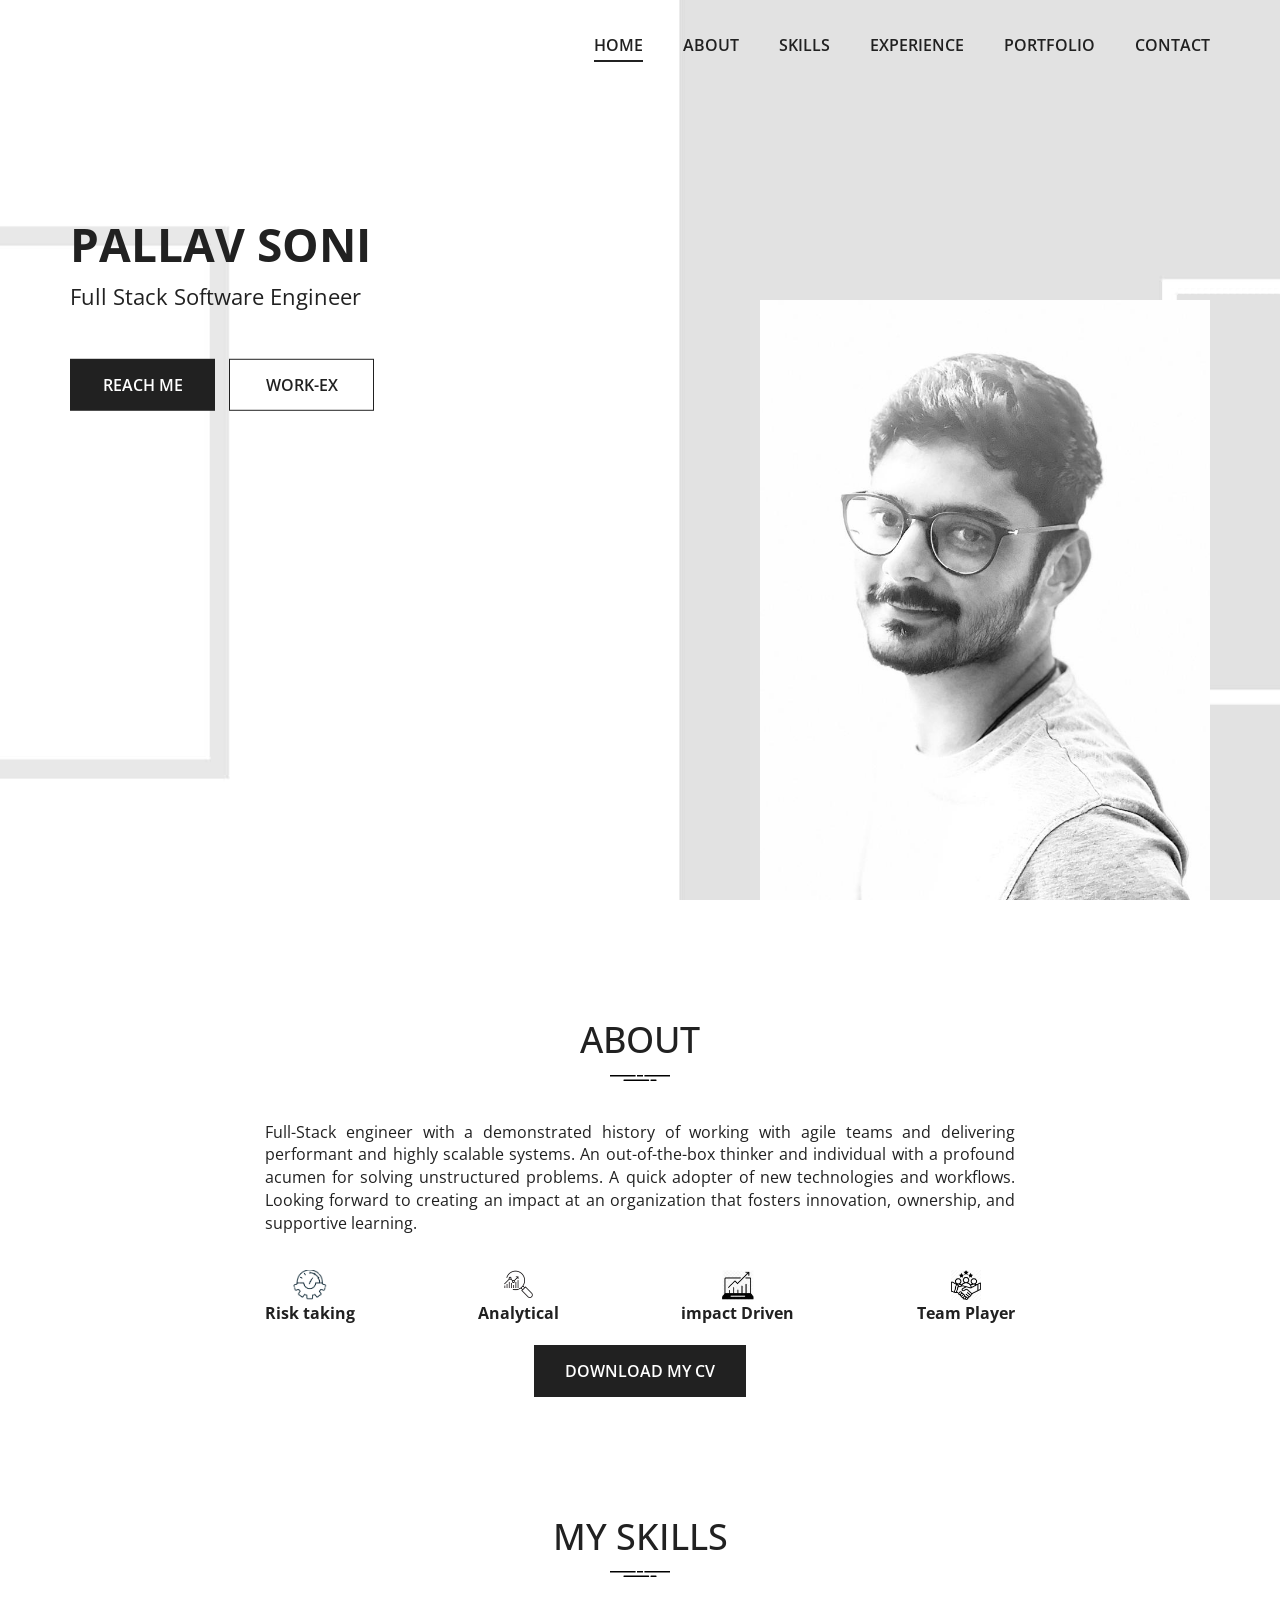
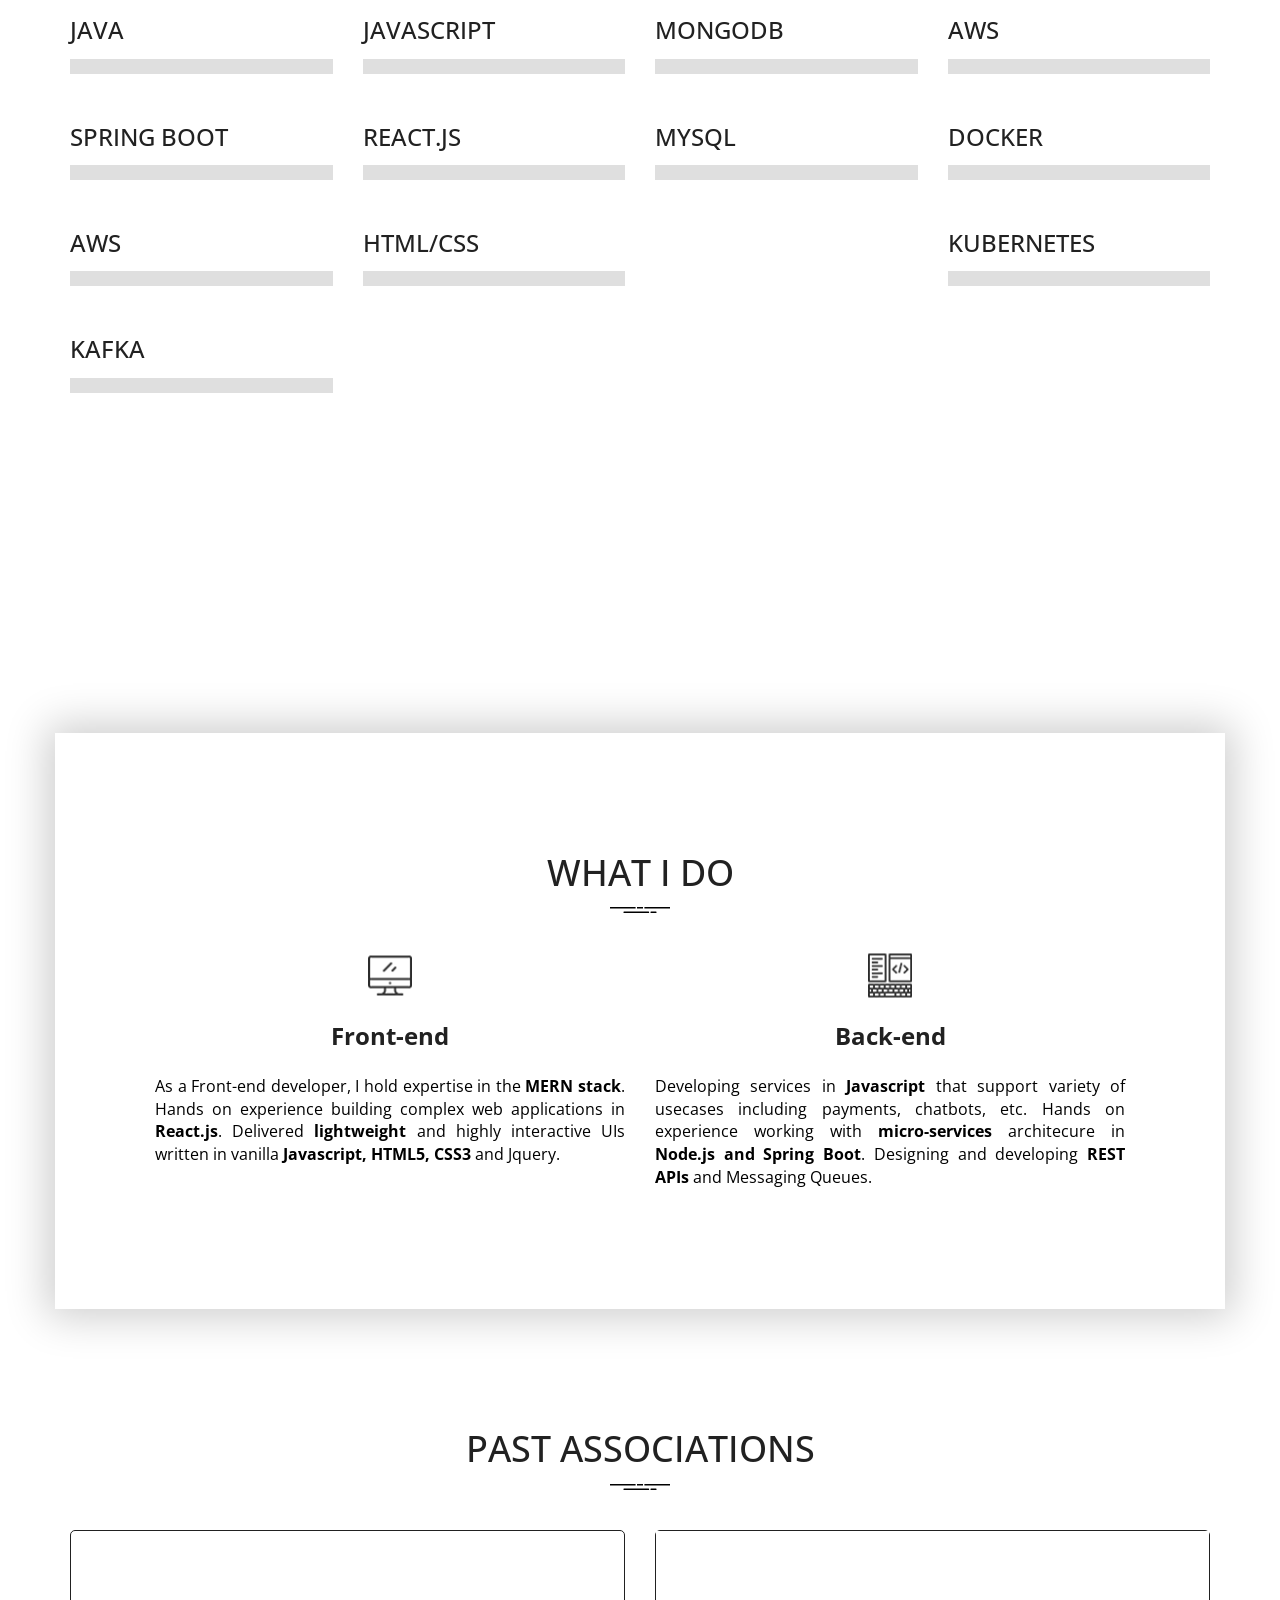
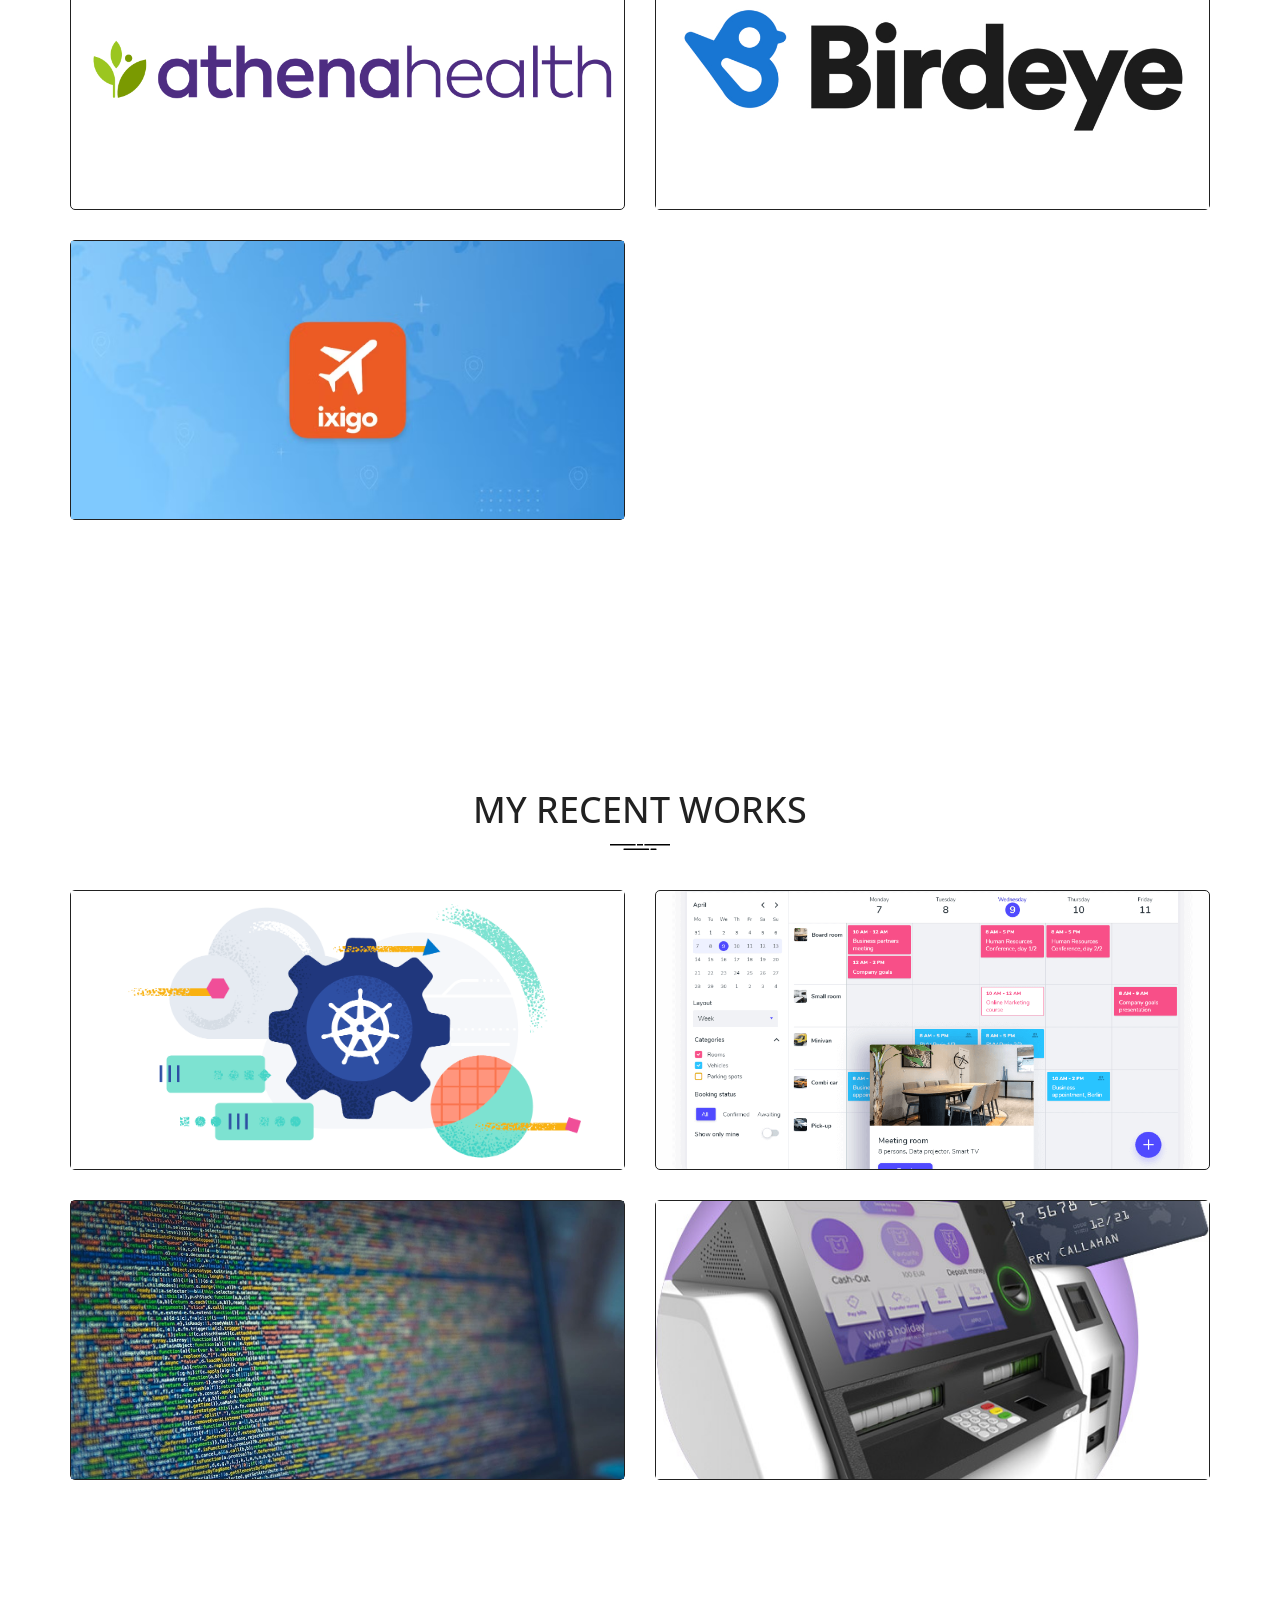
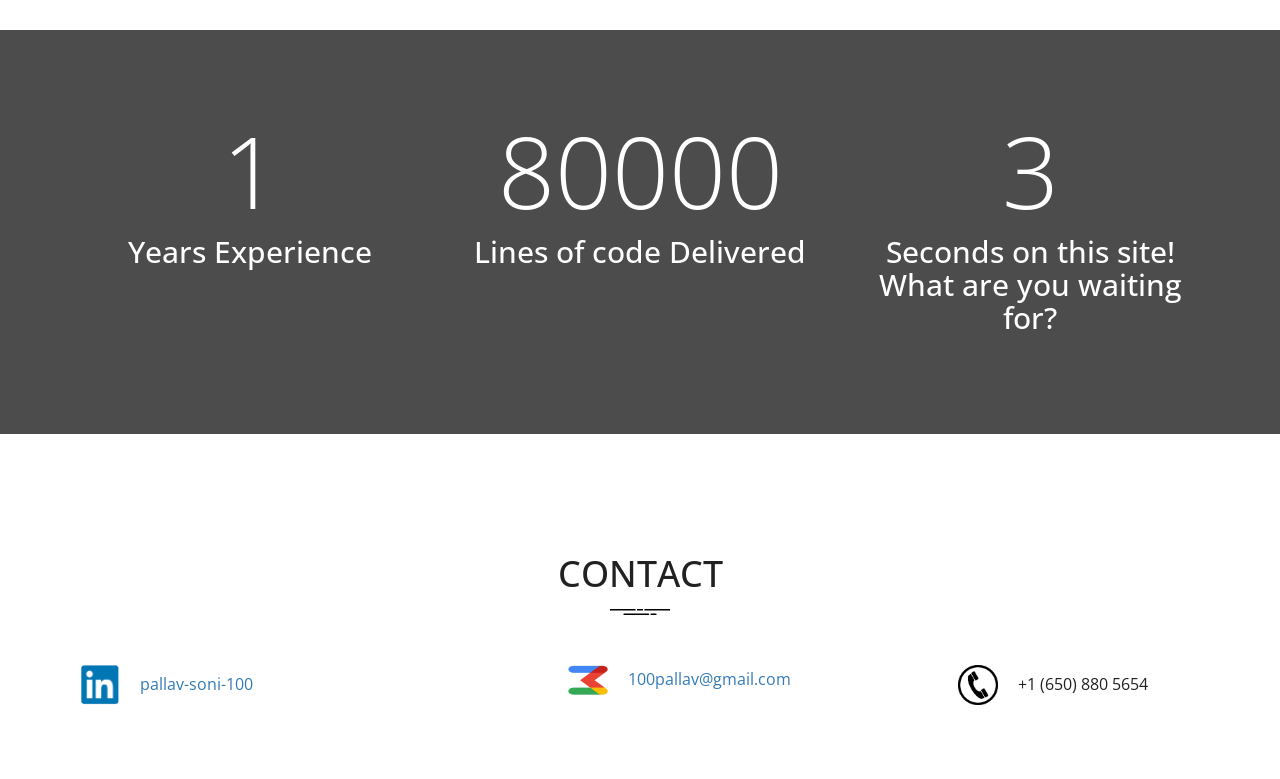
==== commit adcf25d4: "margin" ====
--- a/index.html
+++ b/index.html
@@ -322,7 +322,7 @@
                             <div class="portfolio-item-info">
                                 <h4>PlantD
                                 </h4>
-                                <p style="color: white;">Performance, Latency ANalysis, and Testing for Data Pipelines</p>
+                                <p style="color: white; margin-bottom: 0;">Performance, Latency ANalysis, and Testing for Data Pipelines</p>
                                 <!-- <a href="#" data-toggle="modal" data-target="#portfolioItem3"><span class="glyphicon glyphicon-eye-open"></span></a> -->
                                 <a href="https://plantd.org/" target="_blank"><span class="glyphicon glyphicon-link"></span><span class="tooltiptext">Website</span></a>
                             </div><!-- /.portfolio-item-info -->
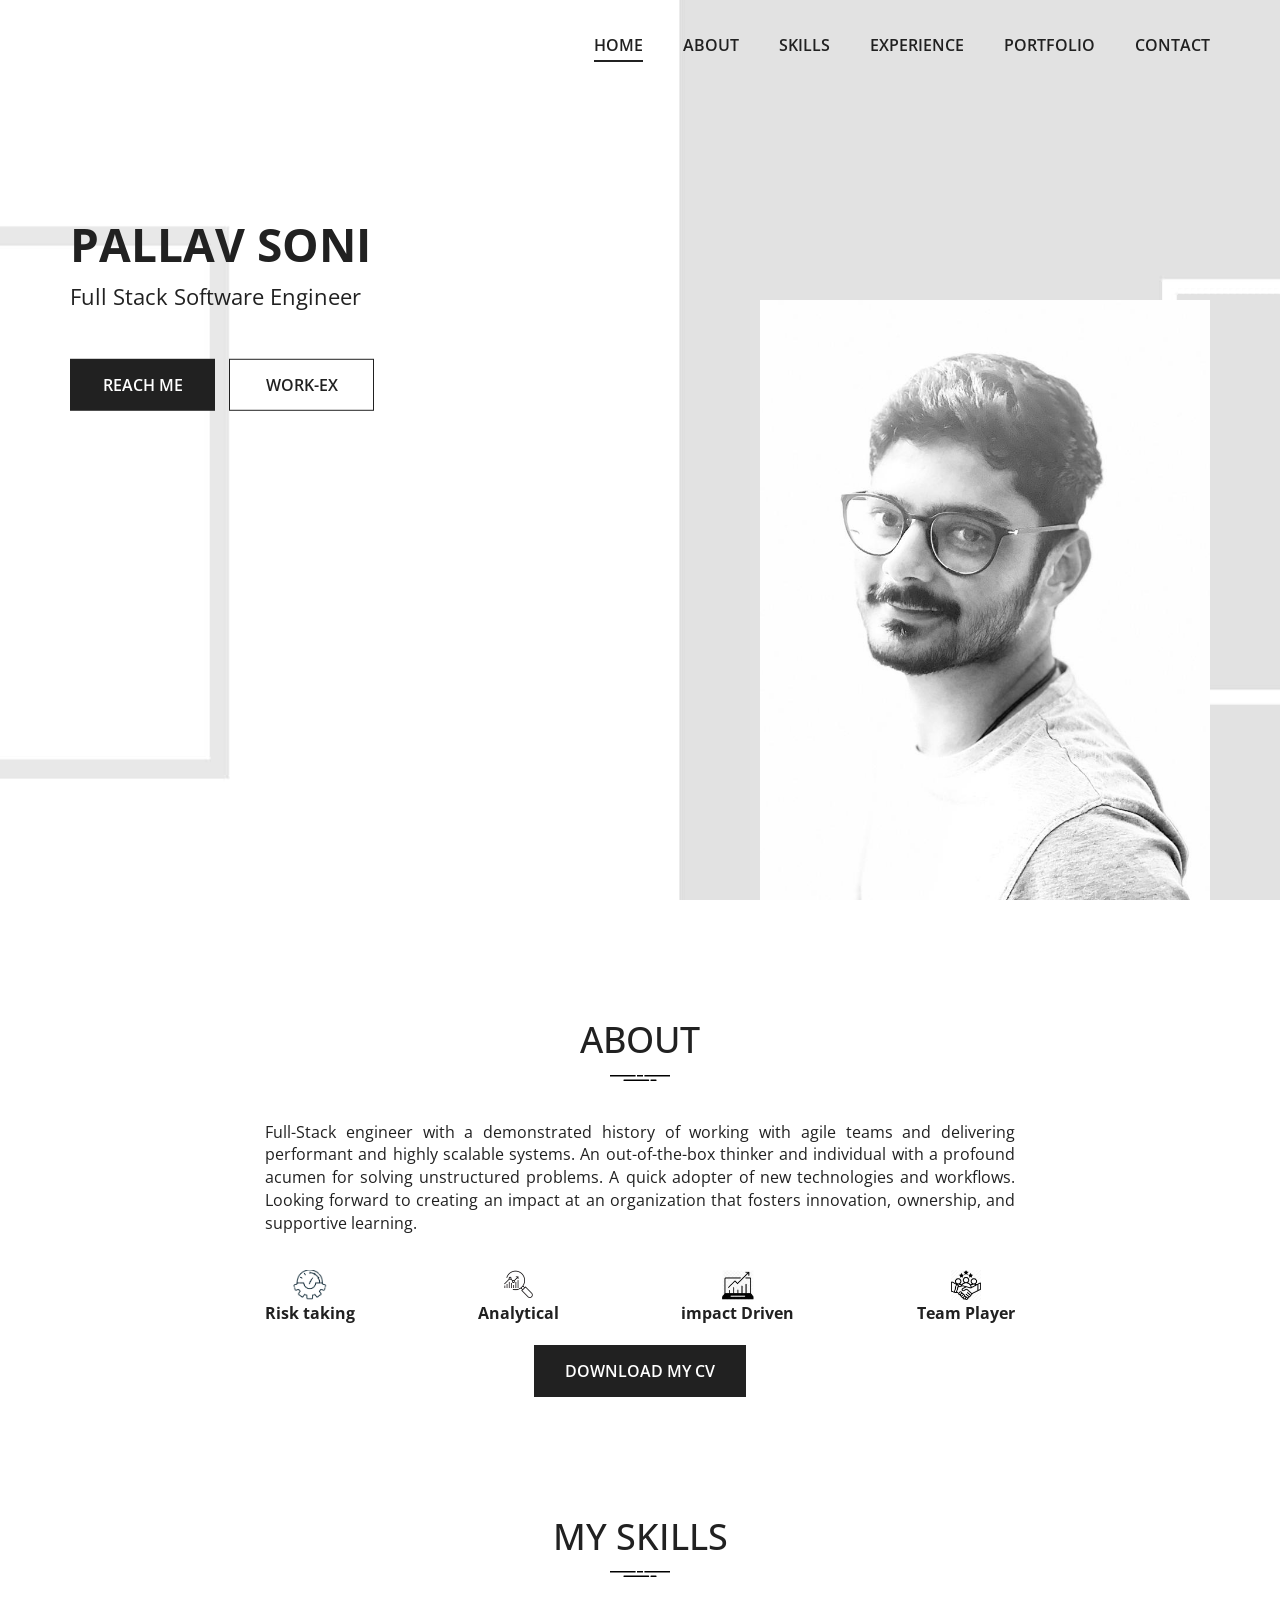
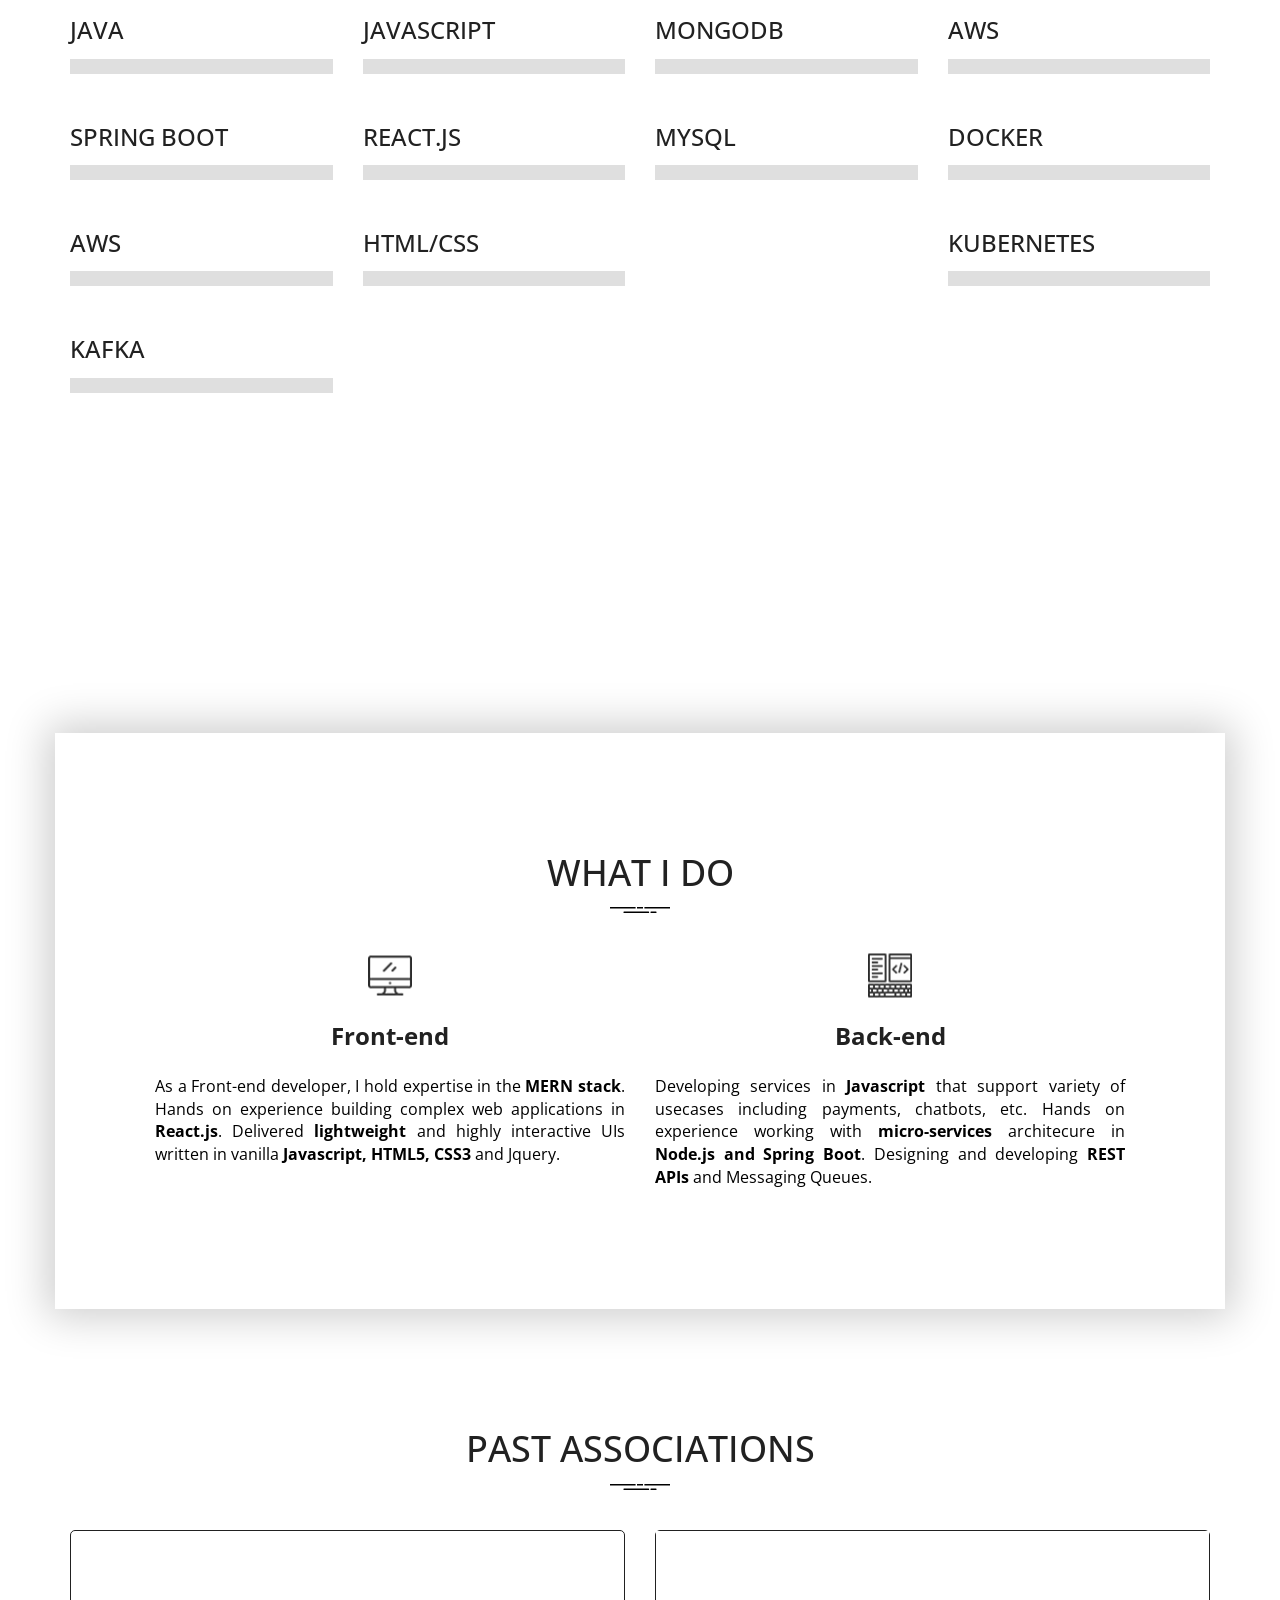
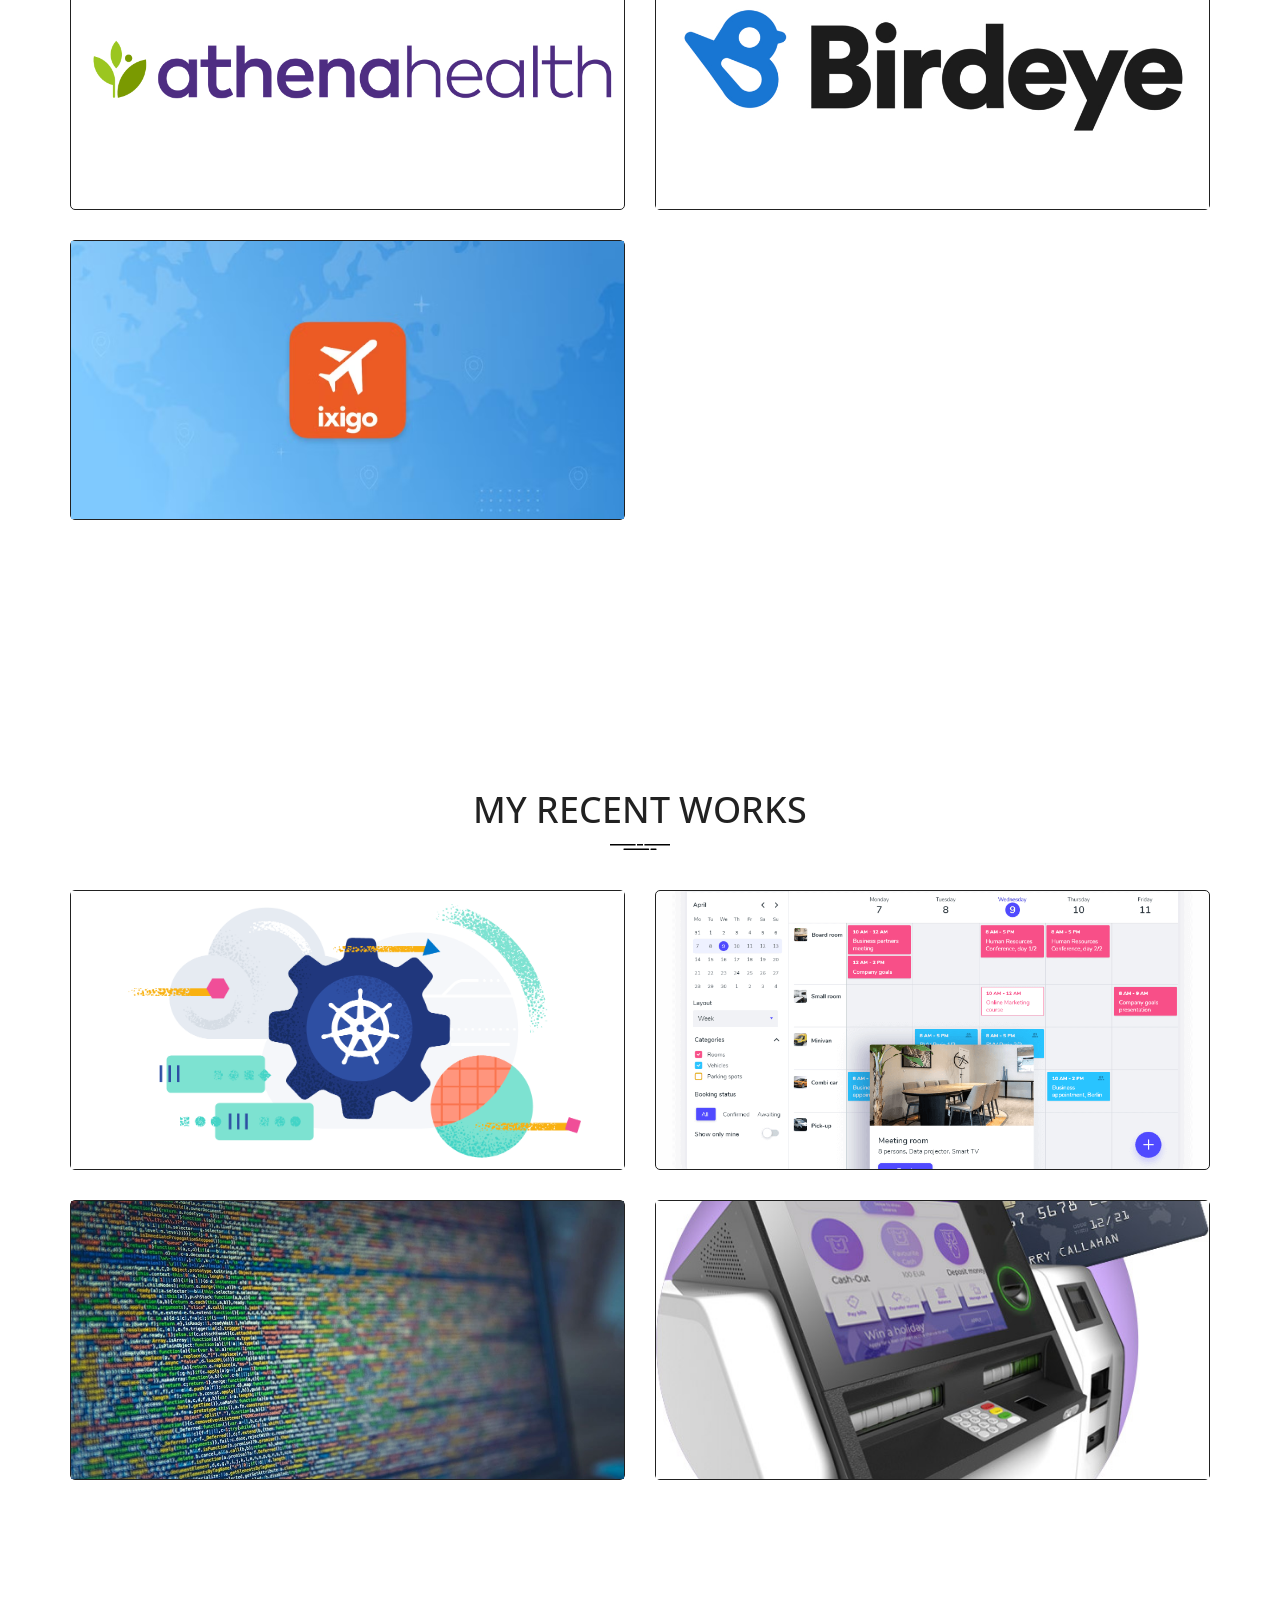
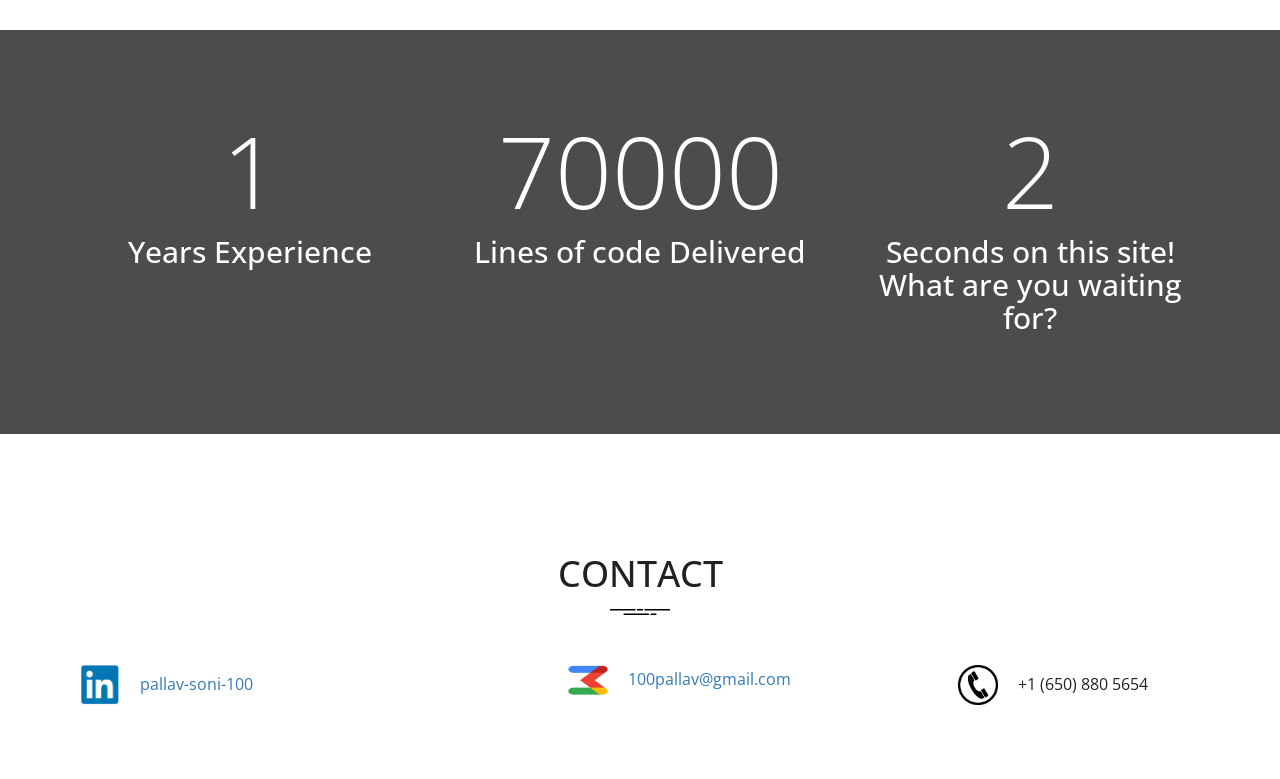
==== commit cb4920c2: "margin 10" ====
--- a/index.html
+++ b/index.html
@@ -322,7 +322,7 @@
                             <div class="portfolio-item-info">
                                 <h4>PlantD
                                 </h4>
-                                <p style="color: white; margin-bottom: 0;">Performance, Latency ANalysis, and Testing for Data Pipelines</p>
+                                <p style="color: white; margin-bottom: 10px;">Performance, Latency ANalysis, and Testing for Data Pipelines</p>
                                 <!-- <a href="#" data-toggle="modal" data-target="#portfolioItem3"><span class="glyphicon glyphicon-eye-open"></span></a> -->
                                 <a href="https://plantd.org/" target="_blank"><span class="glyphicon glyphicon-link"></span><span class="tooltiptext">Website</span></a>
                             </div><!-- /.portfolio-item-info -->
